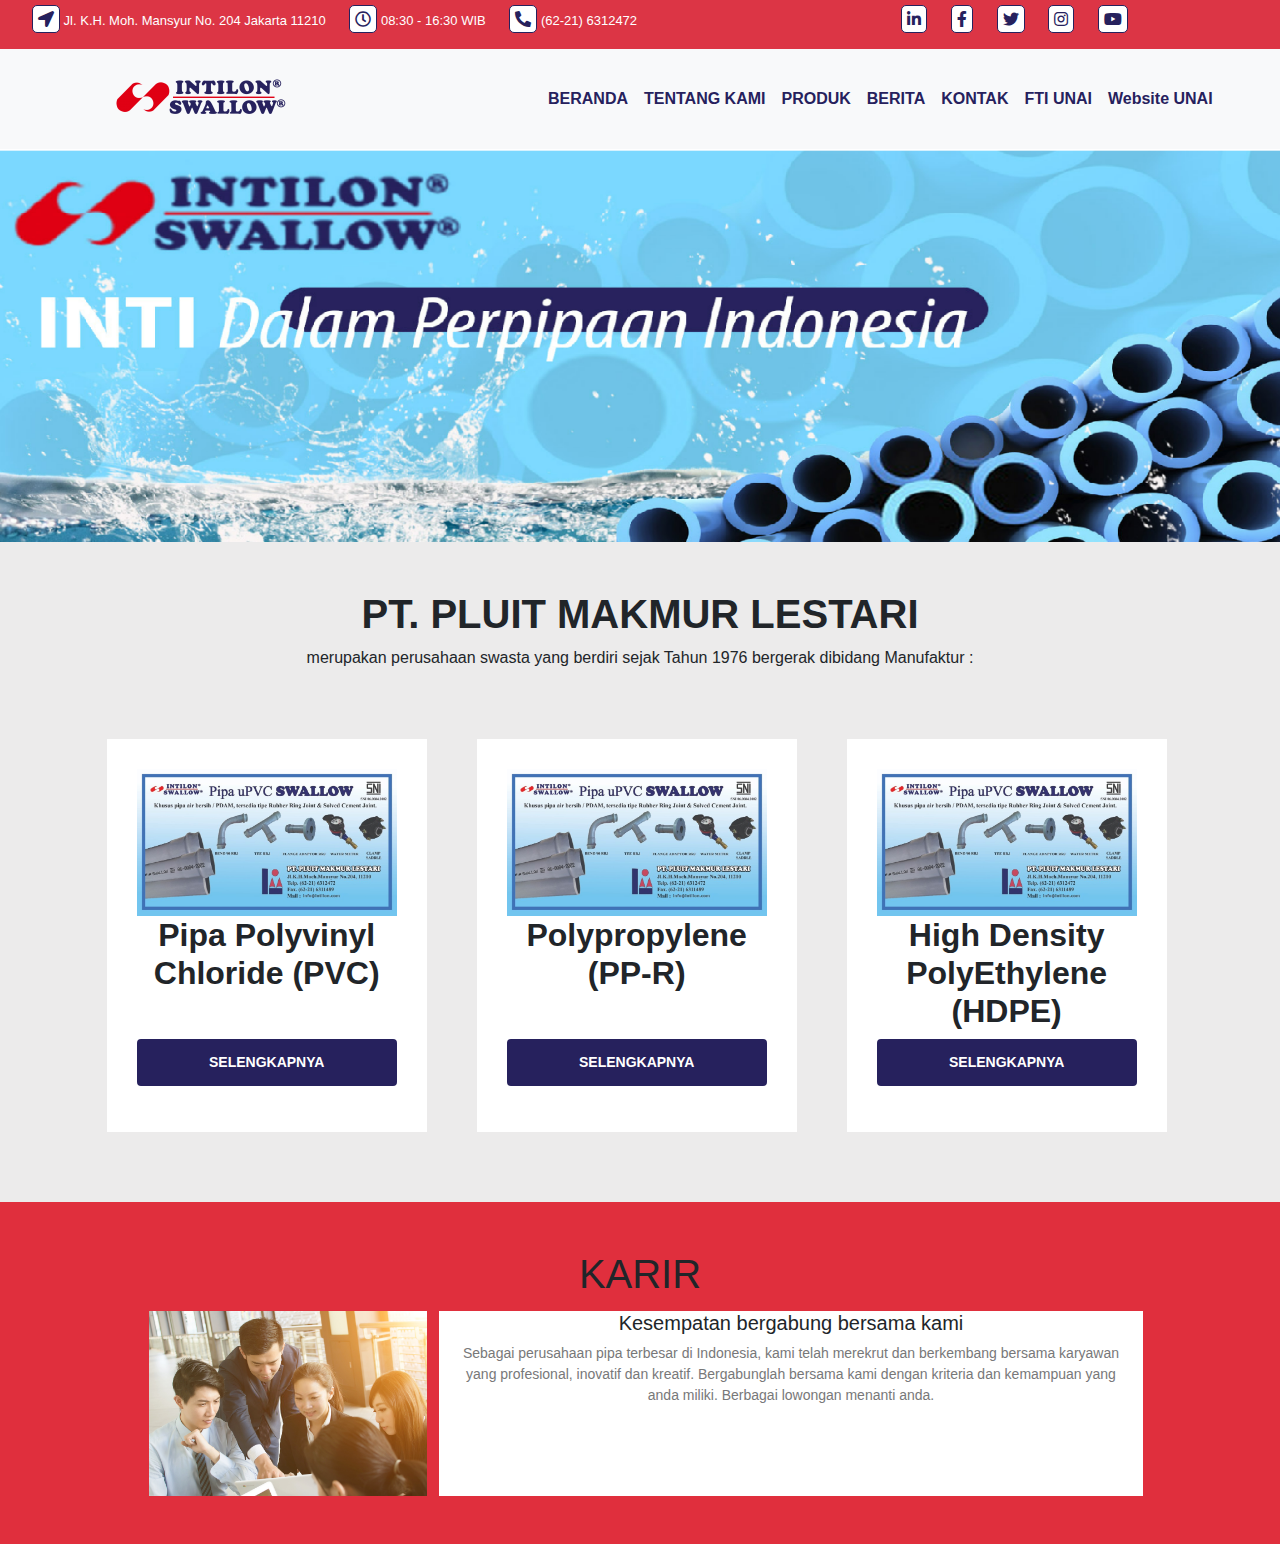
==== index.html @ b28e00b6 "update tampilan" ====
<!DOCTYPE html>
<html lang="en">
<head>
    <meta charset="UTF-8">
    <meta http-equiv="X-UA-Compatible" content="IE=edge">
    <meta name="viewport" content="width=device-width, initial-scale=1.0">
    <link rel="icon" href="foto/logo.png" type="image" sizes="13x13">
    <title>INTILON SWALLOW | Manufaktur Pipa Polyvinyl Chloride (PVC), High Density PolyEthylene (HDPE), Polypropylene (PP-R)</title>
    <link href="https://cdn.jsdelivr.net/npm/bootstrap@5.1.2/dist/css/bootstrap.min.css" rel="stylesheet">
    <script src="https://cdn.jsdelivr.net/npm/bootstrap@5.1.2/dist/js/bootstrap.bundle.min.js"></script>
    <link rel="stylesheet" type="text/css" href="https://cdnjs.cloudflare.com/ajax/libs/font-awesome/5.13.0/css/all.min.css"></link>
    <link rel="stylesheet" href="style.css">

</head>
<body>
    <!-- sosmed -->
        <div class="row bg-danger">
            <div class="col-sm-7 ">
                <ul>
                    <li><i class="fas fa-location-arrow"></i> Jl. K.H. Moh. Mansyur No. 204 Jakarta 11210</li>
                    <li><i class="far fa-clock"></i> 08:30 - 16:30 WIB</li>
                    <li><i class="fas fa-phone-alt"></i></i>   (62-21) 6312472</li>
                </ul>
            </div>
            <div class="col-sm-1"></div>
            <div class="sosmed col-sm-4">
                <ul>
                    <li><a href="#"><i class="fab fa-linkedin-in"></i></i></a></li>
                    <li><a href="#"><i class="fab fa-facebook-f"></i></i></a></li>
                    <li><a href="#"><i class="fab fa-twitter"></i></i></a></li>
                    <li><a href="#"><i class="fab fa-instagram"></i></i></a></li>
                    <li><a href="#"><i class="fab fa-youtube"></i></i></a></li>
                </ul>
            </div>          
        </div>


    <!-- navbar -->
    <nav class="navbar navbar-expand-lg navbar-light bg-light">
        <div class="container-fluid"><img src="foto/LOGO-int.png">
          <button class="navbar-toggler" type="button" data-bs-toggle="collapse" data-bs-target="#navbarText" aria-label="Toggle navigation">
            <span class="navbar-toggler-icon"></span>
          </button>
          <div class="collapse navbar-collapse" id="navbarText">
            <ul class="menu navbar-nav me-auto">
                <li class="nav-item">
                    <a class="nav-link" href="index.html">BERANDA</a>
                </li>
                <li class="nav-item">
                    <a class="nav-link" href="#">TENTANG KAMI</a>
                </li>
                <li class="nav-item">
                    <a class="nav-link" href="#">PRODUK</a>
                </li>
                <li class="nav-item">
                    <a class="nav-link" href="#">BERITA</a>
                </li>
                <li class="nav-item">
                    <a class="nav-link" href="#">KONTAK</a>
                </li>
                <li class="nav-item">
                    <a class="nav-link" href="https://fti.unai.edu">FTI UNAI</a>
                </li>
                <li class="nav-item">
                    <a class="nav-link" href="https://unai.edu">Website UNAI</a>
                </li>
            </ul>
          </div>
        </div>
    </nav>

    <!-- header -->
    <div class="header container-fluid"><img src="foto/bg.png" width="100%"></div>

    <div class="judul container-fluid text-center p-5">
        <h1><strong>PT. PLUIT MAKMUR LESTARI</strong></h1>
        <p>merupakan perusahaan swasta yang berdiri sejak Tahun 1976 bergerak dibidang Manufaktur :</p>
    </div>

    <!-- PRODUK -->
    <div class="product container-fluid text-center">
        <div class="row">
            <div class="col-sm-1"></div>
            <div class="produk col-sm-3">
                <img src="foto/Picture1.jpg" width="100%"><br>
                <h2>Pipa Polyvinyl Chloride (PVC)<br><br></h2>
                <p>SELENGKAPNYA</p>
            </div>
            <div class="produk col-sm-3">
                <img src="foto/Picture1.jpg" width="100%">
                <h2>Polypropylene (PP-R)<br><br></h2>
                <p>SELENGKAPNYA</p>
            </div>
            <div class="produk col-sm-3">
                <img src="foto/Picture1.jpg" width="100%">
                <h2>High Density PolyEthylene (HDPE)</h2>
                <p>SELENGKAPNYA</p>
            </div>
            <div class="col-sm-1"></div>
        </div>
    </div>

    <!-- KARIR -->
    <div class="karir container-fluid text-center p-5">
        <span><h1>KARIR</h1></span>
        <div class="row">
            <div class="karir col-sm-1"></div>
            <div class="karir col-sm-3">
                <img src="foto/karyawan.png" width="100%">
            </div>
            <div class="karir-text col-sm-7">
                <h5>Kesempatan bergabung bersama kami</h5>
                <p>Sebagai perusahaan pipa terbesar di Indonesia, kami telah merekrut dan berkembang bersama karyawan yang profesional, inovatif dan kreatif. Bergabunglah bersama kami dengan kriteria dan kemampuan yang anda miliki. Berbagai lowongan menanti anda.</p>
            </div>
            <div class="karir col-sm-1"></div>
        </div>

    </div>
    
    
    
    
    
</body>
</html>
---- style.css ----
*{
    text-decoration: none;
    margin: 0px;
    padding: 0px;
}
*body{
    background-color: #ecebeb;
}
.sosmed a{
    color: #fff;
}
.row{
    padding-top: 5px;
    font-size: 13px;
}
.row ul li{
    display: inline-block;
    color: #fff;
    margin-right: 20px;
}
i{
    font-size: 16px;
    color: #26215d;
    background-color: #fff;
    border-color: #26215d;
    border-style: solid;
    border-width: 1px;
    padding: 5px;
    border-radius: 5px;
}
.sosmed i:hover{
    background-color: #000;
    color: #fff;
}
body{
    margin: 0px;
    padding: 0px;
    border: 50px;
    font-family: 'Roboto', sans-serif;
}
.navbar{
    padding: 0;
    padding-left: 100px;
}
.menu{
    margin-right: 20px;
    padding-left: 250px;
    color: #26215d;
    font-weight: bold;
    padding-bottom: 0;
}
.menu a{
    color: #26215d;
}
.menu a:hover{
    color: #e02f3d;
}
.header{
    padding: 0;
}
.judul{
    background-color: #ecebeb;
}
.produk{
    background-color: #fff;
    margin-right: 50px;
    margin-bottom: 70px; 
    padding: 30px; 
}
.row{
    background-color: #ecebeb;
}
.produk h2{
    font-weight: bold;
}
.produk p{
    background-color: #26215d;
    color: #fff;
    padding: 10px;
    font-size: 14px;
    border: solid;
    border-color: #26215d;
    border-radius: 4px;
    font-weight: bold;
}
.product{
    background-color: #ecebeb;
}
.karir{
    background-color: #e02f3d;
    padding-top: 0;
}
.karir-text{
    background-color: #fff;
}
.karir-text p{
    font-size: 14px;
    color: #787879;
}
.karir .row{
    background-color: #e02f3d;
}

/* .wrapper{
    width: 100%;
    margin: auto;
    position: relative;
}

.logo a{
    font-size: 50px;
    font-weight: bold;
    float: left;
    font-family: sans-serif;
    color: rgb(12, 4, 51);
}
.menu{
    float: right;
    color: #150f5e;
}
nav{
    width: 100%;
    margin: auto;
    display: flex;
    line-height: 80px;
    top: 0;
    background-color: #fff;
}
nav ul{
    list-style-type: none;
    margin: 0;
    padding: 0;
    overflow: hidden;
}
nav ul li {
    float: left;
}
nav ul li a{
    display: block;
    color: #150f5e;
    font-weight: bold;
    text-align: center;
    padding: 0px 16px 0px 16px;
    text-decoration: none;
}
nav ul li a:hover{
    display: block;
    color: red;

}
section{
    margin: auto;
    display: flex;
    margin-bottom: 50px;
}
.judul{
    margin-top: 80px;
    margin-bottom: 50px;
    text-align: center;
}
.judul .deskripsi{
    font-size: 30px;
    font-weight: bold;
    font-family: sans-serif;
    color: black;
}
h1{
    font-family: 'Roboto', sans-serif;
    font-weight: bold;
    margin-bottom: 50px;
    font-size: 40px;
    width: 100%;
    color: black;
}
p.one{
    font-family: 'Roboto', sans-serif;
    font-style: small-caps;
    font-size: 20px;
}
.kolom{
    float: left;
    padding-left: 50%;
    width: 25%;
    height: 350px;
    margin: 10px;
    padding: 15px;
    background-color: #fff;
    margin-left: 50px;
}
.row:after{
    content: " ";
    display: table;
    clear: both;
}
.two{
    padding: 10px;
    text-align: center;
    padding-bottom: 10px;
    background-color: #091353;
    color: #fff;
    font-weight: bold;
    border-radius: 5px;
    box-shadow: inset 0px 0px 5px #000;
}
.two:hover{
    background-color: black;
}
.kolom h2{
    color: #212121;
    font-family: 'Roboto', sans-serif;
    font-size: 27px;
    line-height: 34px;
    font-style: normal;
    font-weight: 700;
    letter-spacing: 0px;
    text-transform: none;
    text-align: center;
}
section .karir{
    margin: auto;
    display: flex;
    margin-bottom: 50px;
    background-color: #e02f3d;
}
.karir{
    margin-bottom: 50px;
    padding-left: 100px;
    background-color: #e02f3d;
}
.karir h1{
    text-align: center;
    padding-top: 40px;
    margin-top: 40px;
    margin-bottom: 40px;
    float: left;
    color: #fff;
}
.karir p.text{
    margin-top: 20px;
    font-size: 20px;
    background-color: #fff;
    color: #787879;
    margin-right: 50px;
    
}
.karir p.lanjut{
    margin-top: 25px;
    margin-inline: 43%;
    border: solid #091353 ;
    color: #fff;
    padding: 10px;
    border-radius: 5px;
    font-size: large;
    font-weight: bold;
    background-color: #091353;
}
.karir p.lanjut:hover{
    background-color: #000;
}
.berita{
    background-color: #fff;
}
.berita h1{
    text-align: center;
    padding-top: 50px;
}
.berita a{
    padding-left: 10%;
    padding-bottom: 80px;
}
.hubungi{
    float: center;
}
.hubungi h1{
    text-align: center;
    padding-top: 50px;
}
.hubungi p{
    color: black;
    text-align: center;
}
.hubungi a{
    margin-inline: 44%;
    border: solid #091353 ;
    padding: 10px;
    border-radius: 5px;
    font-size: large;
    font-weight: bold;
    background-color: #091353;
}
.hubungi a:hover{
    background-color: #000;
}
#contact{
    background-color: #000;
    padding: 50px 0px 50px 0px;
}
.footer{
    width: 100%;
    position: relative;
    display: flex;
    flex-wrap: wrap;
    margin: auto;
}
.footer-section{
    width: 20%;
    margin: 0 auto;
}
h4{
    font-weight: 800;
    font-size: 30px;
    margin-bottom: 30px;
    color: #787879;
    width: 100%;
    line-height: 50px;
} */
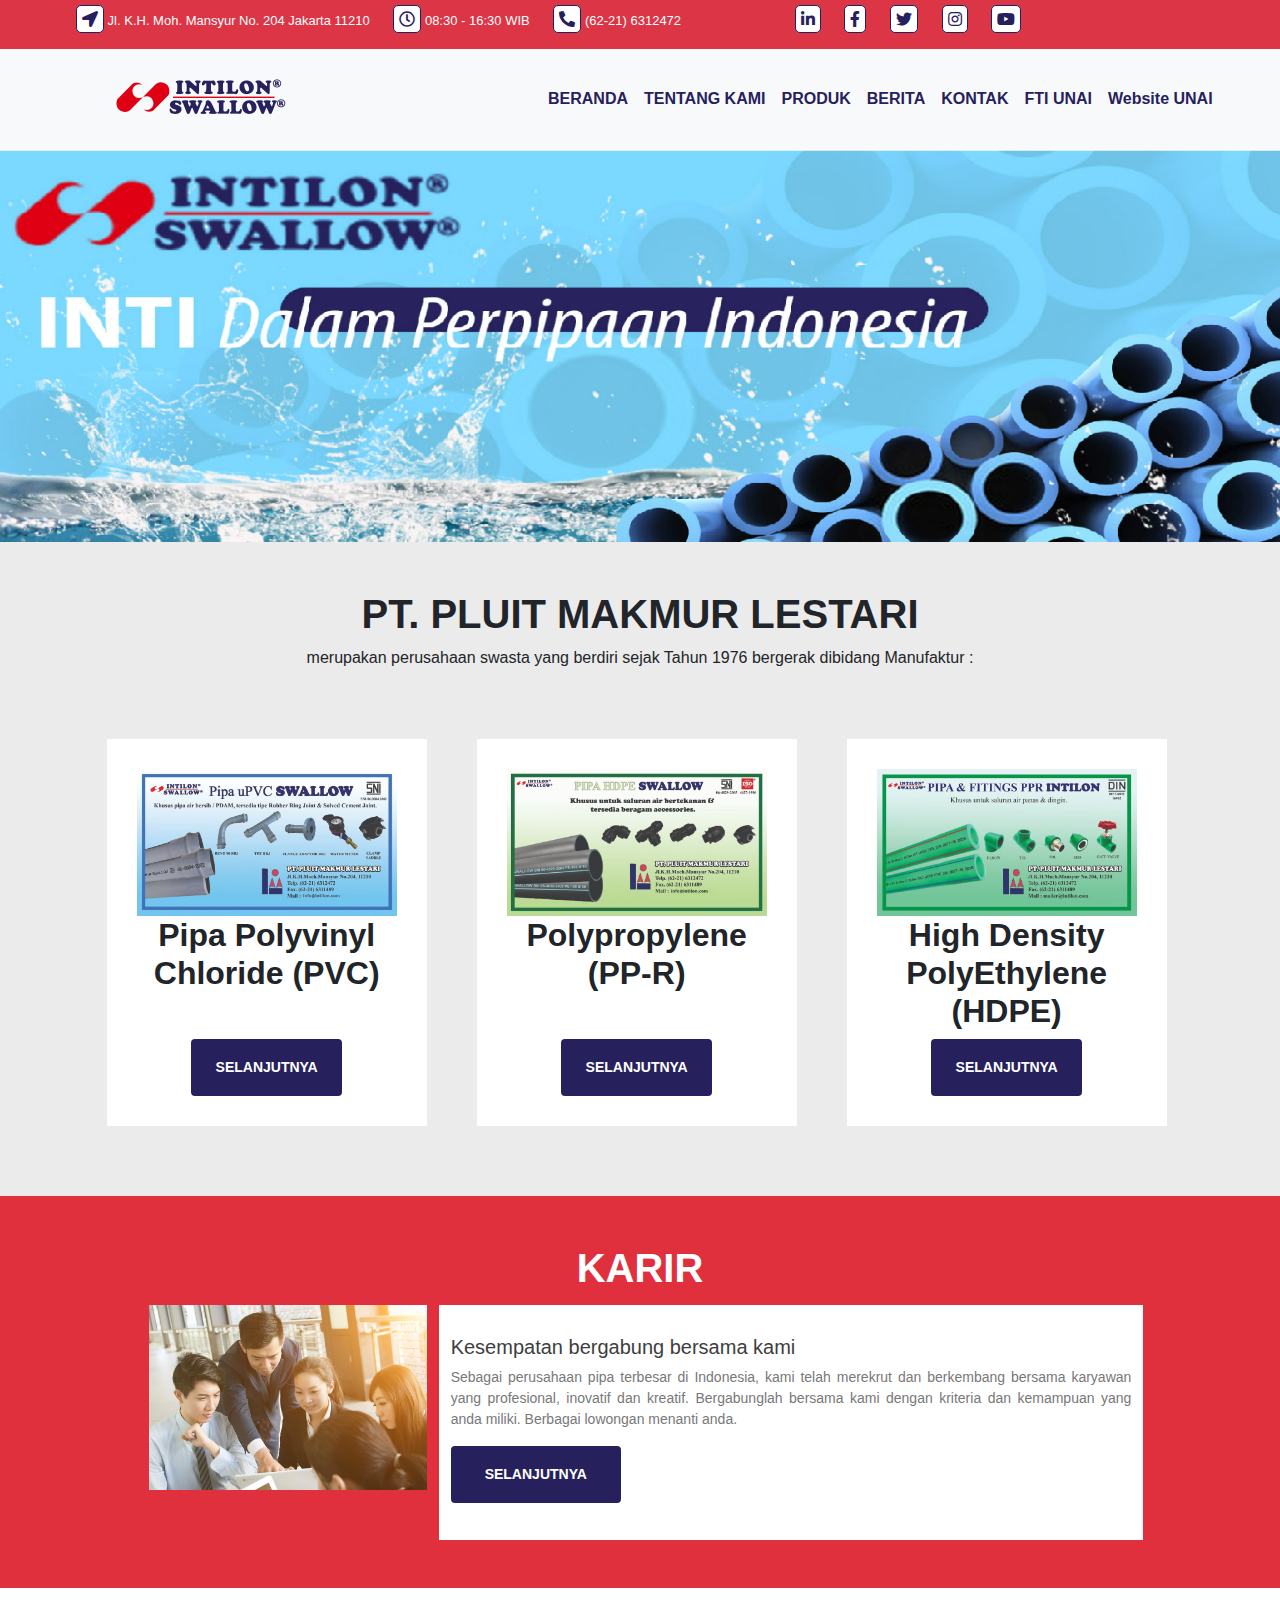
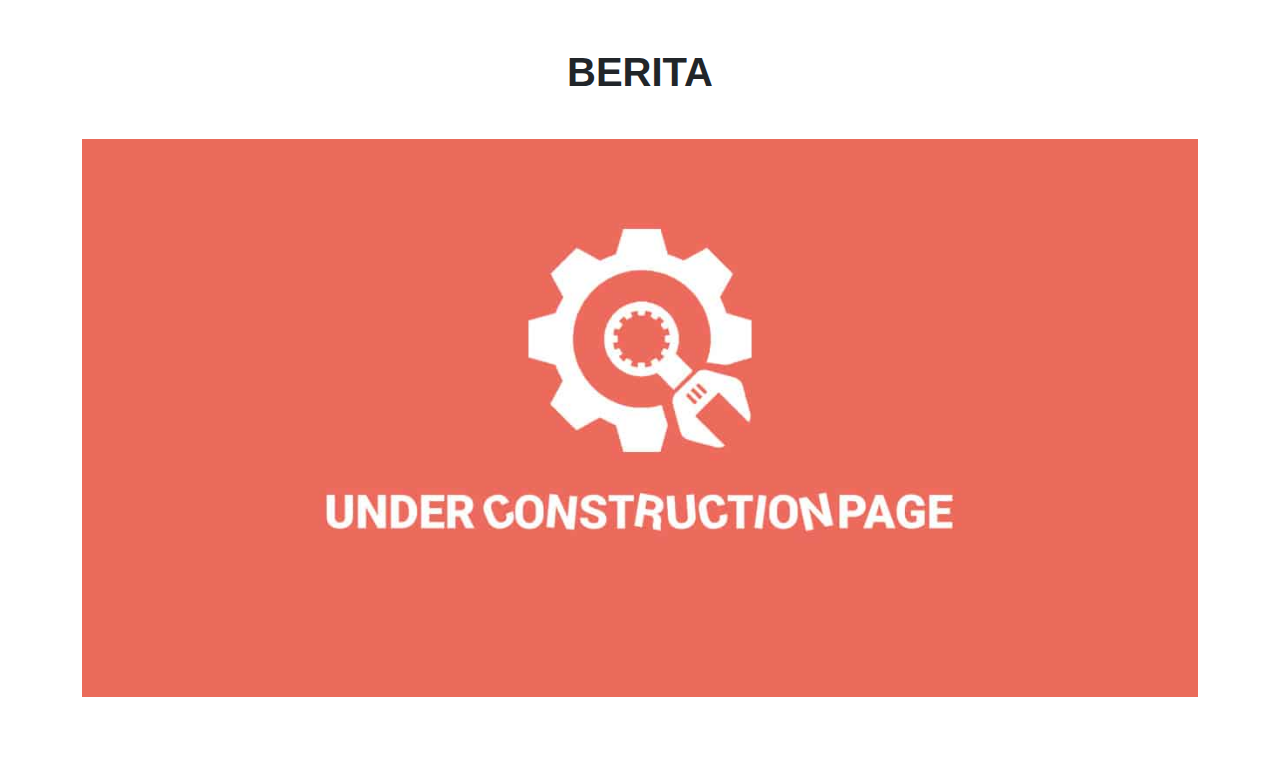
==== commit 97b58549: "menabah bagian karir dan berita" ====
--- a/index.html
+++ b/index.html
@@ -14,7 +14,8 @@
 </head>
 <body>
     <!-- sosmed -->
-        <div class="row bg-danger">
+    <div class="medsos container-fluid bg-danger">
+        <div class="row container-fluid bg-danger">
             <div class="col-sm-7 ">
                 <ul>
                     <li><i class="fas fa-location-arrow"></i> Jl. K.H. Moh. Mansyur No. 204 Jakarta 11210</li>
@@ -22,7 +23,7 @@
                     <li><i class="fas fa-phone-alt"></i></i>   (62-21) 6312472</li>
                 </ul>
             </div>
-            <div class="col-sm-1"></div>
+            <!-- <div class="col-sm-1"></div> -->
             <div class="sosmed col-sm-4">
                 <ul>
                     <li><a href="#"><i class="fab fa-linkedin-in"></i></i></a></li>
@@ -33,6 +34,7 @@
                 </ul>
             </div>          
         </div>
+    </div>
 
 
     <!-- navbar -->
@@ -84,17 +86,17 @@
             <div class="produk col-sm-3">
                 <img src="foto/Picture1.jpg" width="100%"><br>
                 <h2>Pipa Polyvinyl Chloride (PVC)<br><br></h2>
-                <p>SELENGKAPNYA</p>
+                <div class="lanjut col-sm-7 text-center"><a href="#">SELANJUTNYA</a></div>
             </div>
             <div class="produk col-sm-3">
-                <img src="foto/Picture1.jpg" width="100%">
+                <img src="foto/Picture2.jpg" width="100%">
                 <h2>Polypropylene (PP-R)<br><br></h2>
-                <p>SELENGKAPNYA</p>
+                <div class="lanjut col-sm-7 text-center"><a href="#">SELANJUTNYA</a></div>
             </div>
             <div class="produk col-sm-3">
-                <img src="foto/Picture1.jpg" width="100%">
+                <img src="foto/Picture3.jpg" width="100%">
                 <h2>High Density PolyEthylene (HDPE)</h2>
-                <p>SELENGKAPNYA</p>
+                <div class="lanjut col-sm-7 text-center"><a href="#">SELANJUTNYA</a></div>
             </div>
             <div class="col-sm-1"></div>
         </div>
@@ -111,10 +113,18 @@
             <div class="karir-text col-sm-7">
                 <h5>Kesempatan bergabung bersama kami</h5>
                 <p>Sebagai perusahaan pipa terbesar di Indonesia, kami telah merekrut dan berkembang bersama karyawan yang profesional, inovatif dan kreatif. Bergabunglah bersama kami dengan kriteria dan kemampuan yang anda miliki. Berbagai lowongan menanti anda.</p>
+                <div class="lanjut col-sm-3 text-center"><a href="#">SELANJUTNYA</a></div>
             </div>
             <div class="karir col-sm-1"></div>
         </div>
+    </div>
 
+    <!-- BERITA -->
+    <div class="berita container text-center">
+        <h1>BERITA</h1>
+        <div class="row">
+            <div class="col-sm-12"><img src="foto/berita.jpg"width="100%"></div>
+        </div>
     </div>
     
     
--- a/style.css
+++ b/style.css
@@ -2,6 +2,7 @@
     text-decoration: none;
     margin: 0px;
     padding: 0px;
+    font-family: 'Roboto', sans-serif;
 }
 *body{
     background-color: #ecebeb;
@@ -10,13 +11,14 @@
     color: #fff;
 }
 .row{
+    background-color: #e02f3d;
     padding-top: 5px;
     font-size: 13px;
 }
 .row ul li{
     display: inline-block;
     color: #fff;
-    margin-right: 20px;
+    margin-left: 20px;
 }
 i{
     font-size: 16px;
@@ -73,32 +75,71 @@
 .produk h2{
     font-weight: bold;
 }
-.produk p{
+.produk .lanjut{
+    display: inline-block;
+}
+.product{
+    background-color: #ecebeb;
+}
+.karir{
+    background-color: #e02f3d;
+    padding-top: 0;
+    padding-bottom: 50px;
+}
+.karir h1{
+    font-weight: bold;
+    color: #fff;
+}
+.karir-text{
+    background-color: #fff;
+    text-align: justify;
+    padding-top: 30px;
+    padding-bottom: 30px;
+}
+.karir-text h5{
+    color: #3e3e3e;
+}
+.karir-text p{
+    font-size: 14px;
+    color: #787879;
+    text-align: justify;
+}
+.karir .row{
+    background-color: #e02f3d;
+}
+.lanjut{
     background-color: #26215d;
     color: #fff;
-    padding: 10px;
+    padding: 15px;
     font-size: 14px;
     border: solid;
     border-color: #26215d;
     border-radius: 4px;
     font-weight: bold;
-}
-.product{
-    background-color: #ecebeb;
-}
-.karir{
-    background-color: #e02f3d;
-    padding-top: 0;
-}
-.karir-text{
-    background-color: #fff;
-}
-.karir-text p{
     font-size: 14px;
-    color: #787879;
-}
-.karir .row{
-    background-color: #e02f3d;
+}
+.lanjut:hover{
+    background-color: #000;
+    color: #fff;
+    display: inline-block;
+}
+.lanjut a:link, .lanjut a:visited{
+    color: #fff;
+    text-decoration: none;
+    display: inline-block;
+    background-color: transparent;
+}
+.berita{
+    padding-top: 60px;
+    padding-bottom: 60px;
+    background-color: #fff;
+}
+.berita .row{
+    background-color: #fff;
+}
+.berita h1{
+    font-weight: bold;
+    padding-bottom: 30px;
 }
 
 /* .wrapper{
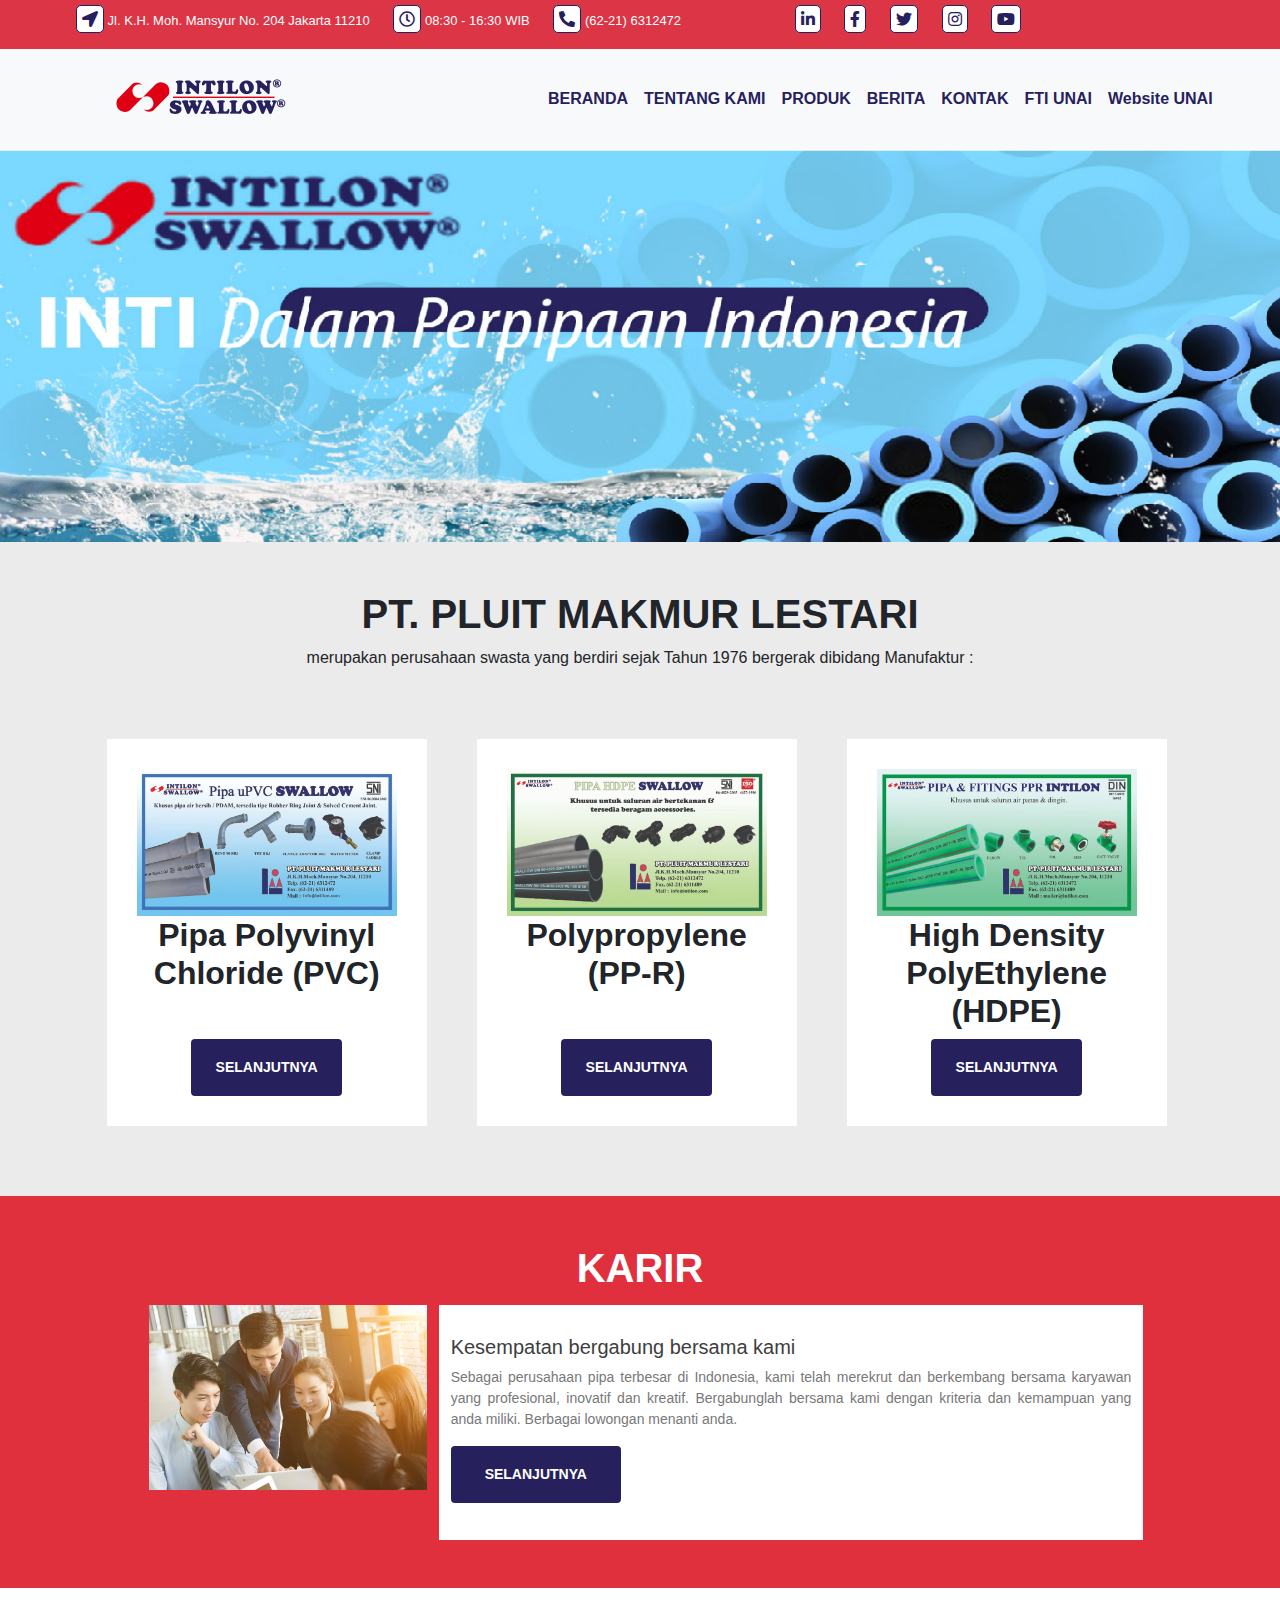
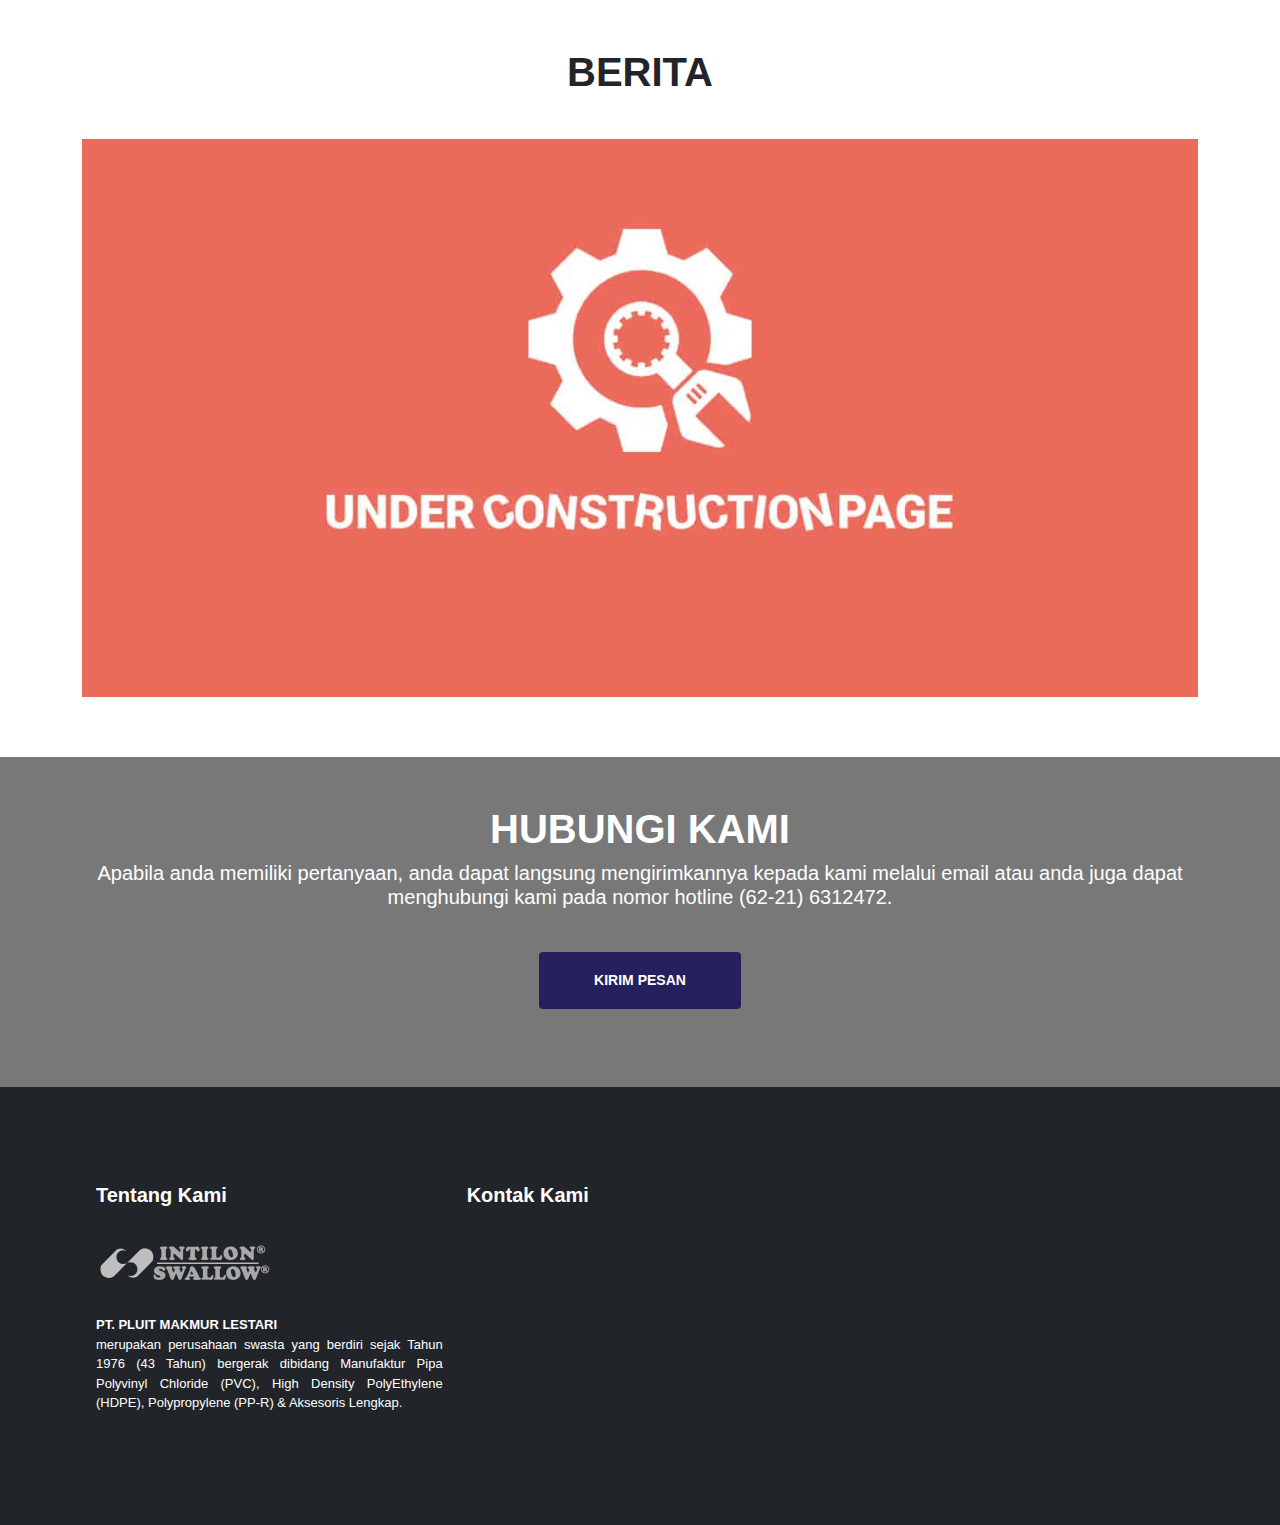
==== commit ed85dfec: "update footer" ====
--- a/index.html
+++ b/index.html
@@ -10,6 +10,7 @@
     <script src="https://cdn.jsdelivr.net/npm/bootstrap@5.1.2/dist/js/bootstrap.bundle.min.js"></script>
     <link rel="stylesheet" type="text/css" href="https://cdnjs.cloudflare.com/ajax/libs/font-awesome/5.13.0/css/all.min.css"></link>
     <link rel="stylesheet" href="style.css">
+
 
 </head>
 <body>
@@ -127,7 +128,32 @@
         </div>
     </div>
     
-    
+    <!-- HUBUNGI -->
+    <div class="hubungi container-fluid text-center p-5">
+        <h1>HUBUNGI KAMI</h1>
+        <h5>Apabila anda memiliki pertanyaan, anda dapat langsung mengirimkannya kepada kami melalui email atau anda juga dapat menghubungi kami pada nomor hotline (62-21) 6312472.</h5>
+        <div class="row">
+            <div class="col-sm-5"></div>
+            <div class="lanjut col-sm-2 text-center"><a href="#">KIRIM PESAN</a></div>
+        </div>
+    </div>
+
+    <!-- FOOTER -->
+    <div class="footer container-fluid bg-dark p-5">
+        <div class="row bg-dark p-5">
+            <div class="tentang col-sm-4">
+                <h5>Tentang Kami</h5>
+                <img src="foto/LOGO-intbr.png" width="178" height="100">
+                <p><b>PT. PLUIT MAKMUR LESTARI</b><br> merupakan perusahaan swasta yang berdiri sejak Tahun 1976 (43 Tahun) bergerak dibidang Manufaktur Pipa Polyvinyl Chloride (PVC), High Density PolyEthylene (HDPE), Polypropylene (PP-R) &amp; Aksesoris Lengkap.</p>
+            </div>
+            <div class="kontak col-sm-4">
+                <h5>Kontak Kami</h5>
+            </div>
+            <div class="maps col-sm-4">
+                
+            </div>
+        </div>
+    </div>
     
     
     
--- a/style.css
+++ b/style.css
@@ -141,6 +141,30 @@
     font-weight: bold;
     padding-bottom: 30px;
 }
+.hubungi{
+    background-color: #787879;
+    color: #fff;
+}
+.hubungi h1{
+    font-weight: bold;
+}
+.hubungi .row{
+    background-color: #787879;
+}
+.hubungi .row .lanjut{
+    margin-top: 30px;
+    margin-bottom: 30px;
+}
+.footer{
+    text-align: justify;
+    color: #fff;
+}
+.footer h5{
+    font-weight: bold;
+    color: #fff !important;
+}
+
+
 
 /* .wrapper{
     width: 100%;
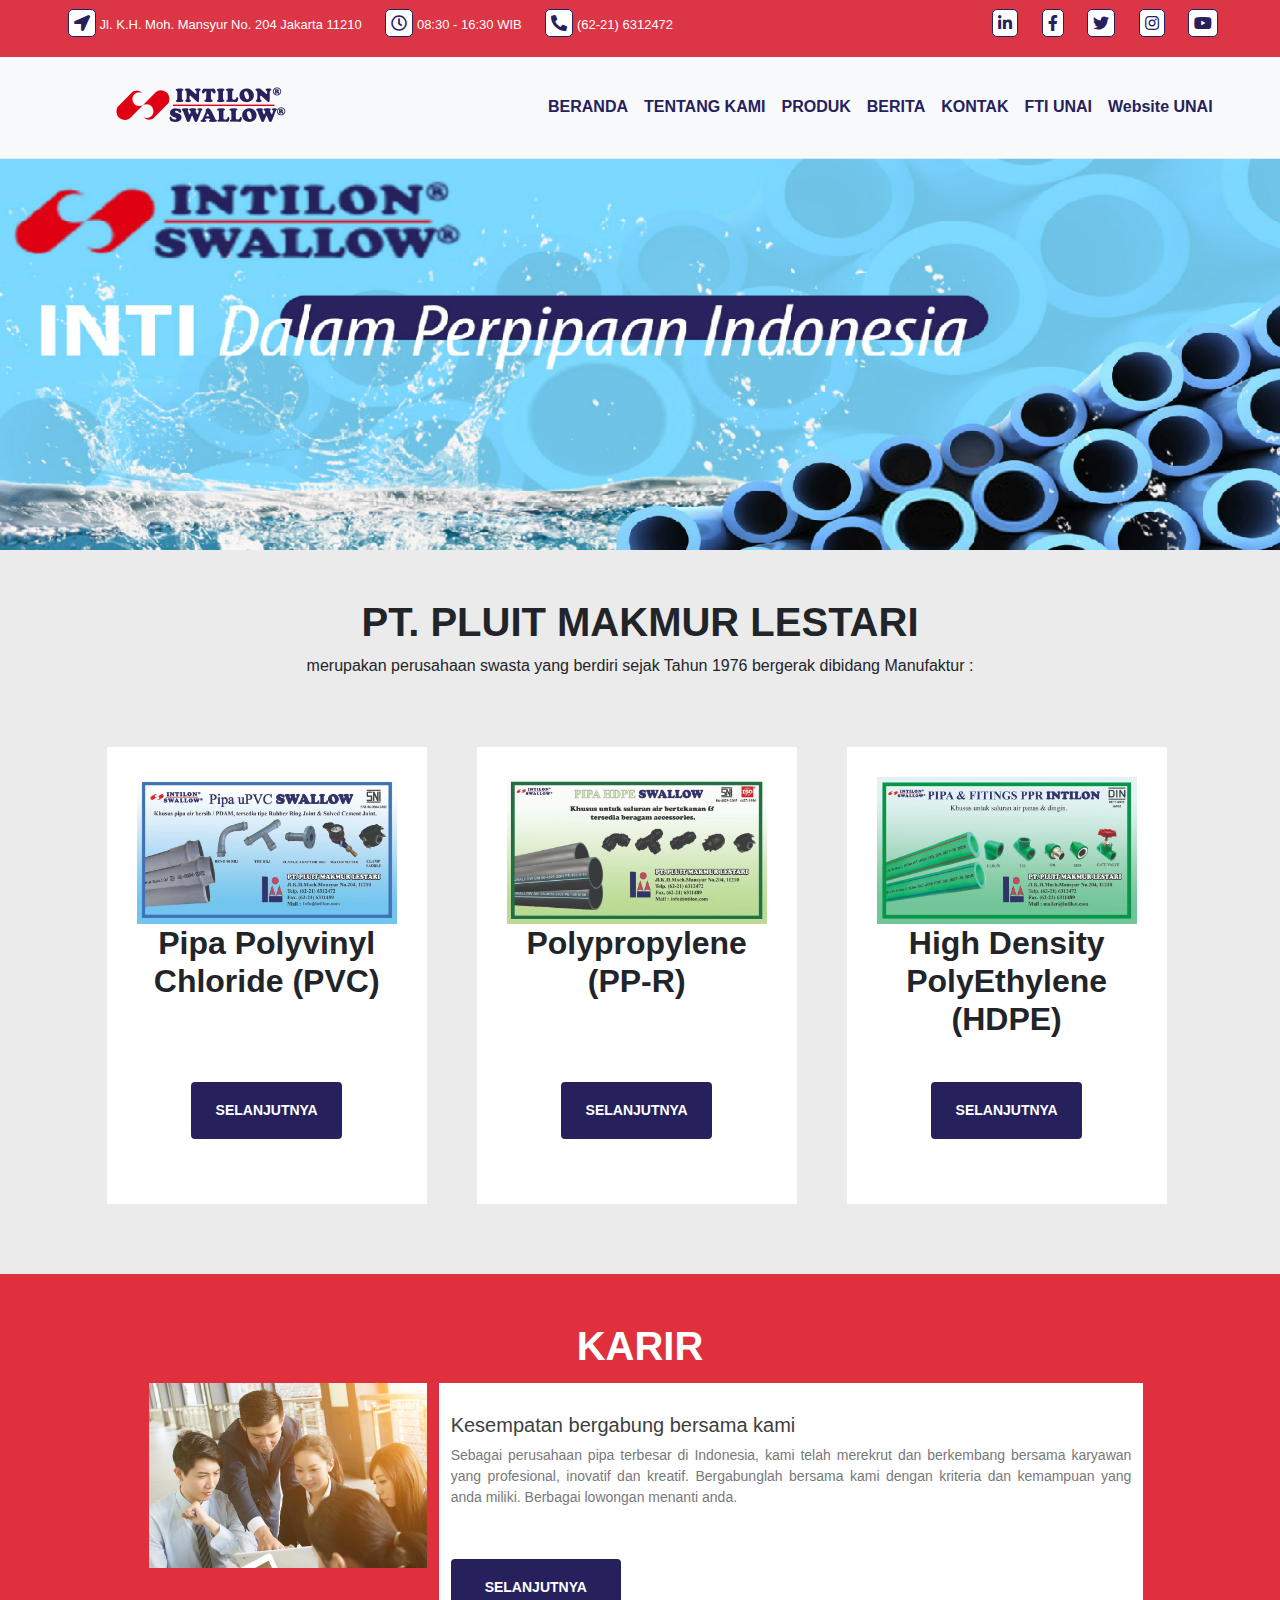
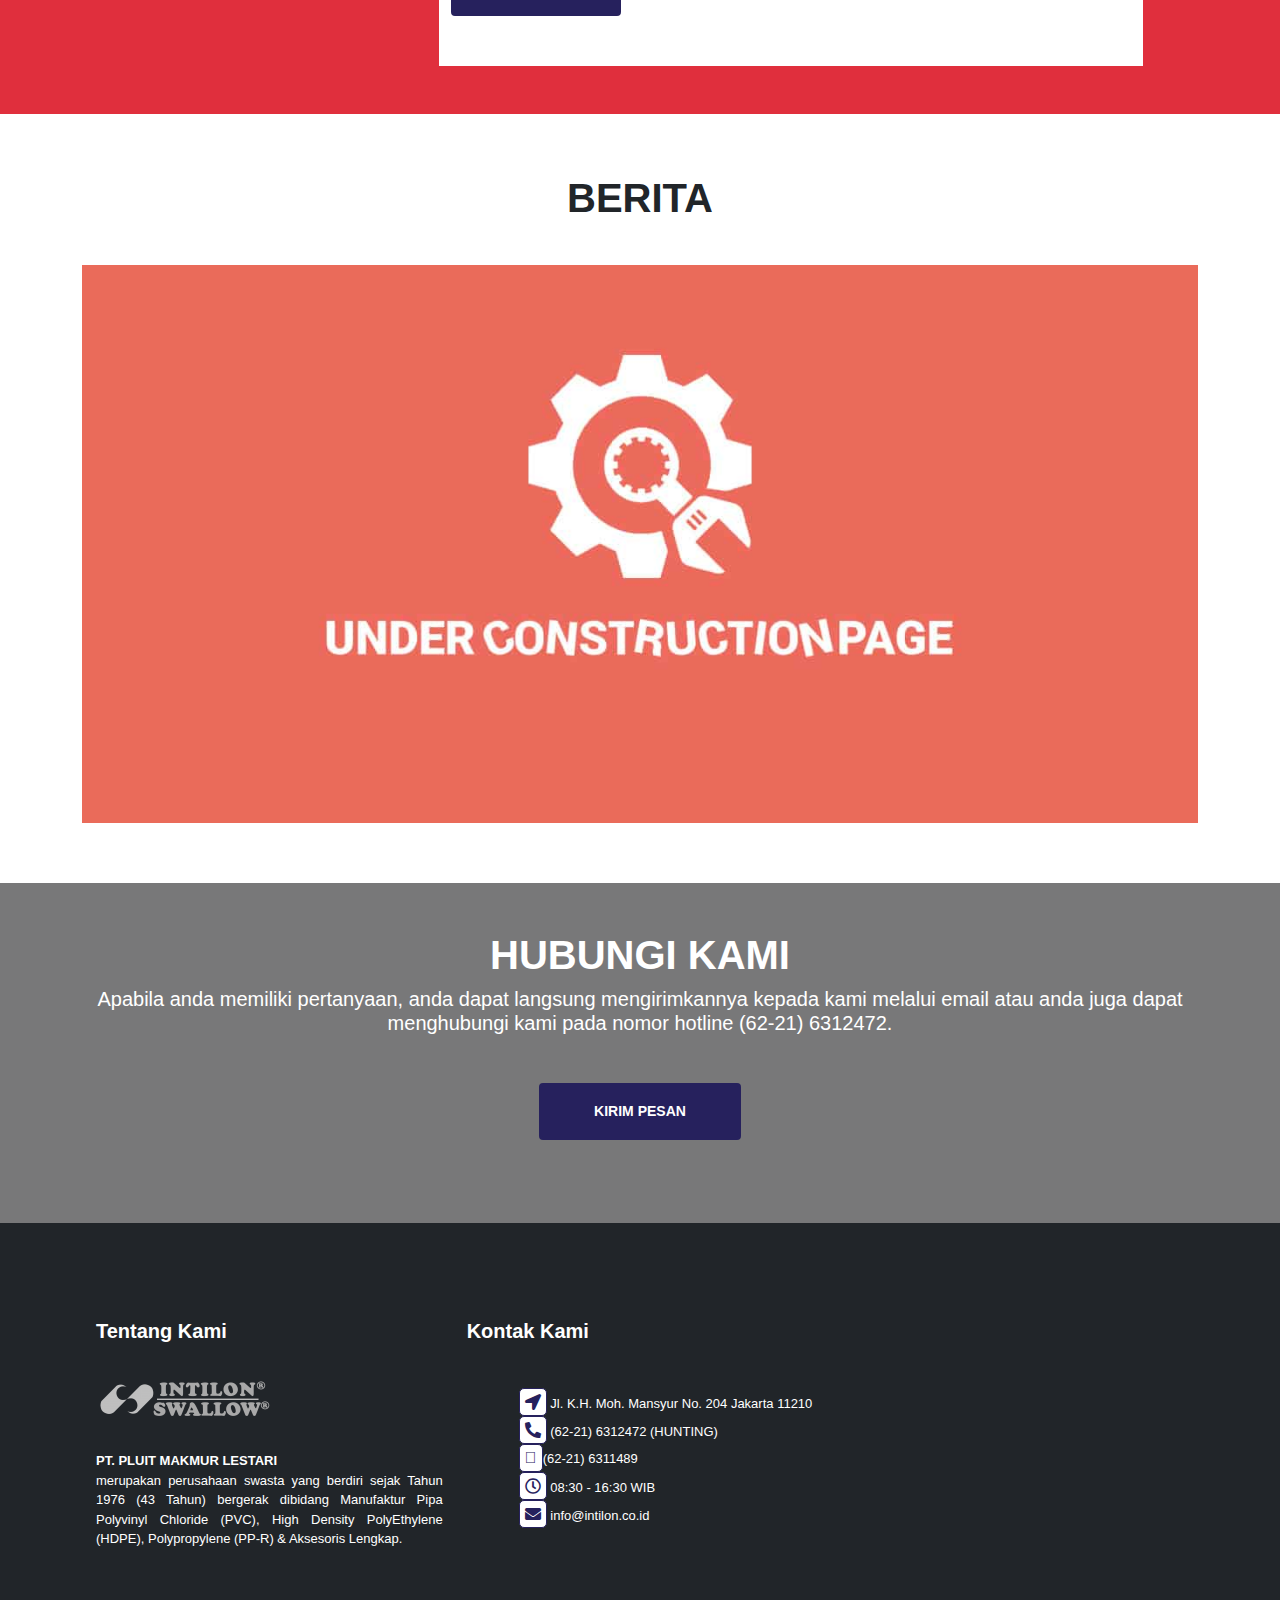
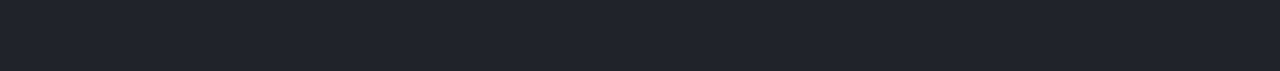
==== commit 3ba6f740: "menambah footer" ====
--- a/index.html
+++ b/index.html
@@ -17,15 +17,15 @@
     <!-- sosmed -->
     <div class="medsos container-fluid bg-danger">
         <div class="row container-fluid bg-danger">
-            <div class="col-sm-7 ">
+            <div class="col-sm-7 p-1 ">
                 <ul>
                     <li><i class="fas fa-location-arrow"></i> Jl. K.H. Moh. Mansyur No. 204 Jakarta 11210</li>
                     <li><i class="far fa-clock"></i> 08:30 - 16:30 WIB</li>
-                    <li><i class="fas fa-phone-alt"></i></i>   (62-21) 6312472</li>
+                    <li><i class="fas fa-phone-alt"></i></i> (62-21) 6312472</li>
                 </ul>
             </div>
-            <!-- <div class="col-sm-1"></div> -->
-            <div class="sosmed col-sm-4">
+            <div class="col-sm-2"></div>
+            <div class="sosmed col-sm-3 p-1">
                 <ul>
                     <li><a href="#"><i class="fab fa-linkedin-in"></i></i></a></li>
                     <li><a href="#"><i class="fab fa-facebook-f"></i></i></a></li>
@@ -148,9 +148,17 @@
             </div>
             <div class="kontak col-sm-4">
                 <h5>Kontak Kami</h5>
+                <div class="info p-2"></div>
+                <ul>
+                    <li><i class="fas fa-location-arrow"></i> Jl. K.H. Moh. Mansyur No. 204 Jakarta 11210</li><br>
+                    <li><i class="fas fa-phone-alt"></i></i> (62-21) 6312472 (HUNTING)</li>
+                    <li><i class="fal fa-fax"></i>(62-21) 6311489</li><br>
+                    <li><i class="far fa-clock"></i> 08:30 - 16:30 WIB</li><br>
+                    <li><i class="fas fa-envelope"></i> info@intilon.co.id</li>
+                </ul>
             </div>
             <div class="maps col-sm-4">
-                
+                <iframe src="https://www.google.com/maps/place/Intilon+Head+Office/@-6.151473,106.80795,15z/data=!4m5!3m4!1s0x0:0x2886e399c7d5413d!8m2!3d-6.1514881!4d106.8078247?hl=id" width="100%" height="250px"  frameborder=”0″ style=”border:0″ allowfullscreen>
             </div>
         </div>
     </div>
--- a/style.css
+++ b/style.css
@@ -6,6 +6,7 @@
 }
 *body{
     background-color: #ecebeb;
+    font-family: 'Roboto', sans-serif;
 }
 .sosmed a{
     color: #fff;
@@ -94,7 +95,7 @@
     background-color: #fff;
     text-align: justify;
     padding-top: 30px;
-    padding-bottom: 30px;
+    padding-bottom: 15px;
 }
 .karir-text h5{
     color: #3e3e3e;
@@ -103,6 +104,7 @@
     font-size: 14px;
     color: #787879;
     text-align: justify;
+    padding-bottom: 0;
 }
 .karir .row{
     background-color: #e02f3d;
@@ -117,6 +119,9 @@
     border-radius: 4px;
     font-weight: bold;
     font-size: 14px;
+    margin-top: 35px;
+    margin-bottom: 35px;
+    display: inline-block;
 }
 .lanjut:hover{
     background-color: #000;
@@ -151,10 +156,6 @@
 .hubungi .row{
     background-color: #787879;
 }
-.hubungi .row .lanjut{
-    margin-top: 30px;
-    margin-bottom: 30px;
-}
 .footer{
     text-align: justify;
     color: #fff;
@@ -163,223 +164,27 @@
     font-weight: bold;
     color: #fff !important;
 }
-
-
-
-/* .wrapper{
-    width: 100%;
-    margin: auto;
-    position: relative;
+.kontak .info{
+    margin-bottom: 21px !important;
 }
-
-.logo a{
-    font-size: 50px;
-    font-weight: bold;
-    float: left;
-    font-family: sans-serif;
-    color: rgb(12, 4, 51);
+.kontak .info i{
+    font-size: 16px;
+    color: #ffffff;
+    background-color: #363636;
+    border-color: #363636;
+    border-style: solid;
+    border-width: 1px;
+    border-radius: 4px;
 }
-.menu{
-    float: right;
-    color: #150f5e;
+.kontak .info ul li{
+    color: #cfcfcf;
+    font-size: 14px;
+    font-weight: 400;
+    margin-bottom: 21px;
 }
-nav{
-    width: 100%;
-    margin: auto;
-    display: flex;
-    line-height: 80px;
-    top: 0;
-    background-color: #fff;
-}
-nav ul{
-    list-style-type: none;
+.maps iframe{
     margin: 0;
     padding: 0;
-    overflow: hidden;
-}
-nav ul li {
-    float: left;
-}
-nav ul li a{
-    display: block;
-    color: #150f5e;
-    font-weight: bold;
-    text-align: center;
-    padding: 0px 16px 0px 16px;
-    text-decoration: none;
-}
-nav ul li a:hover{
-    display: block;
-    color: red;
-
-}
-section{
-    margin: auto;
-    display: flex;
-    margin-bottom: 50px;
-}
-.judul{
-    margin-top: 80px;
-    margin-bottom: 50px;
-    text-align: center;
-}
-.judul .deskripsi{
-    font-size: 30px;
-    font-weight: bold;
-    font-family: sans-serif;
-    color: black;
-}
-h1{
-    font-family: 'Roboto', sans-serif;
-    font-weight: bold;
-    margin-bottom: 50px;
-    font-size: 40px;
-    width: 100%;
-    color: black;
-}
-p.one{
-    font-family: 'Roboto', sans-serif;
-    font-style: small-caps;
-    font-size: 20px;
-}
-.kolom{
-    float: left;
-    padding-left: 50%;
-    width: 25%;
-    height: 350px;
-    margin: 10px;
-    padding: 15px;
-    background-color: #fff;
-    margin-left: 50px;
-}
-.row:after{
-    content: " ";
-    display: table;
-    clear: both;
-}
-.two{
-    padding: 10px;
-    text-align: center;
-    padding-bottom: 10px;
-    background-color: #091353;
-    color: #fff;
-    font-weight: bold;
-    border-radius: 5px;
-    box-shadow: inset 0px 0px 5px #000;
-}
-.two:hover{
-    background-color: black;
-}
-.kolom h2{
-    color: #212121;
-    font-family: 'Roboto', sans-serif;
-    font-size: 27px;
-    line-height: 34px;
-    font-style: normal;
-    font-weight: 700;
-    letter-spacing: 0px;
-    text-transform: none;
-    text-align: center;
-}
-section .karir{
-    margin: auto;
-    display: flex;
-    margin-bottom: 50px;
-    background-color: #e02f3d;
-}
-.karir{
-    margin-bottom: 50px;
-    padding-left: 100px;
-    background-color: #e02f3d;
-}
-.karir h1{
-    text-align: center;
-    padding-top: 40px;
-    margin-top: 40px;
-    margin-bottom: 40px;
-    float: left;
-    color: #fff;
-}
-.karir p.text{
-    margin-top: 20px;
-    font-size: 20px;
-    background-color: #fff;
-    color: #787879;
-    margin-right: 50px;
-    
-}
-.karir p.lanjut{
-    margin-top: 25px;
-    margin-inline: 43%;
-    border: solid #091353 ;
-    color: #fff;
-    padding: 10px;
-    border-radius: 5px;
-    font-size: large;
-    font-weight: bold;
-    background-color: #091353;
-}
-.karir p.lanjut:hover{
-    background-color: #000;
-}
-.berita{
-    background-color: #fff;
-}
-.berita h1{
-    text-align: center;
-    padding-top: 50px;
-}
-.berita a{
-    padding-left: 10%;
-    padding-bottom: 80px;
-}
-.hubungi{
-    float: center;
-}
-.hubungi h1{
-    text-align: center;
-    padding-top: 50px;
-}
-.hubungi p{
-    color: black;
-    text-align: center;
-}
-.hubungi a{
-    margin-inline: 44%;
-    border: solid #091353 ;
-    padding: 10px;
-    border-radius: 5px;
-    font-size: large;
-    font-weight: bold;
-    background-color: #091353;
-}
-.hubungi a:hover{
-    background-color: #000;
-}
-#contact{
-    background-color: #000;
-    padding: 50px 0px 50px 0px;
-}
-.footer{
-    width: 100%;
-    position: relative;
-    display: flex;
-    flex-wrap: wrap;
-    margin: auto;
-}
-.footer-section{
-    width: 20%;
-    margin: 0 auto;
-}
-h4{
-    font-weight: 800;
-    font-size: 30px;
-    margin-bottom: 30px;
-    color: #787879;
-    width: 100%;
-    line-height: 50px;
-} */
-
-
-
-
+    vertical-align: baseline;
+    outline: 0;
+}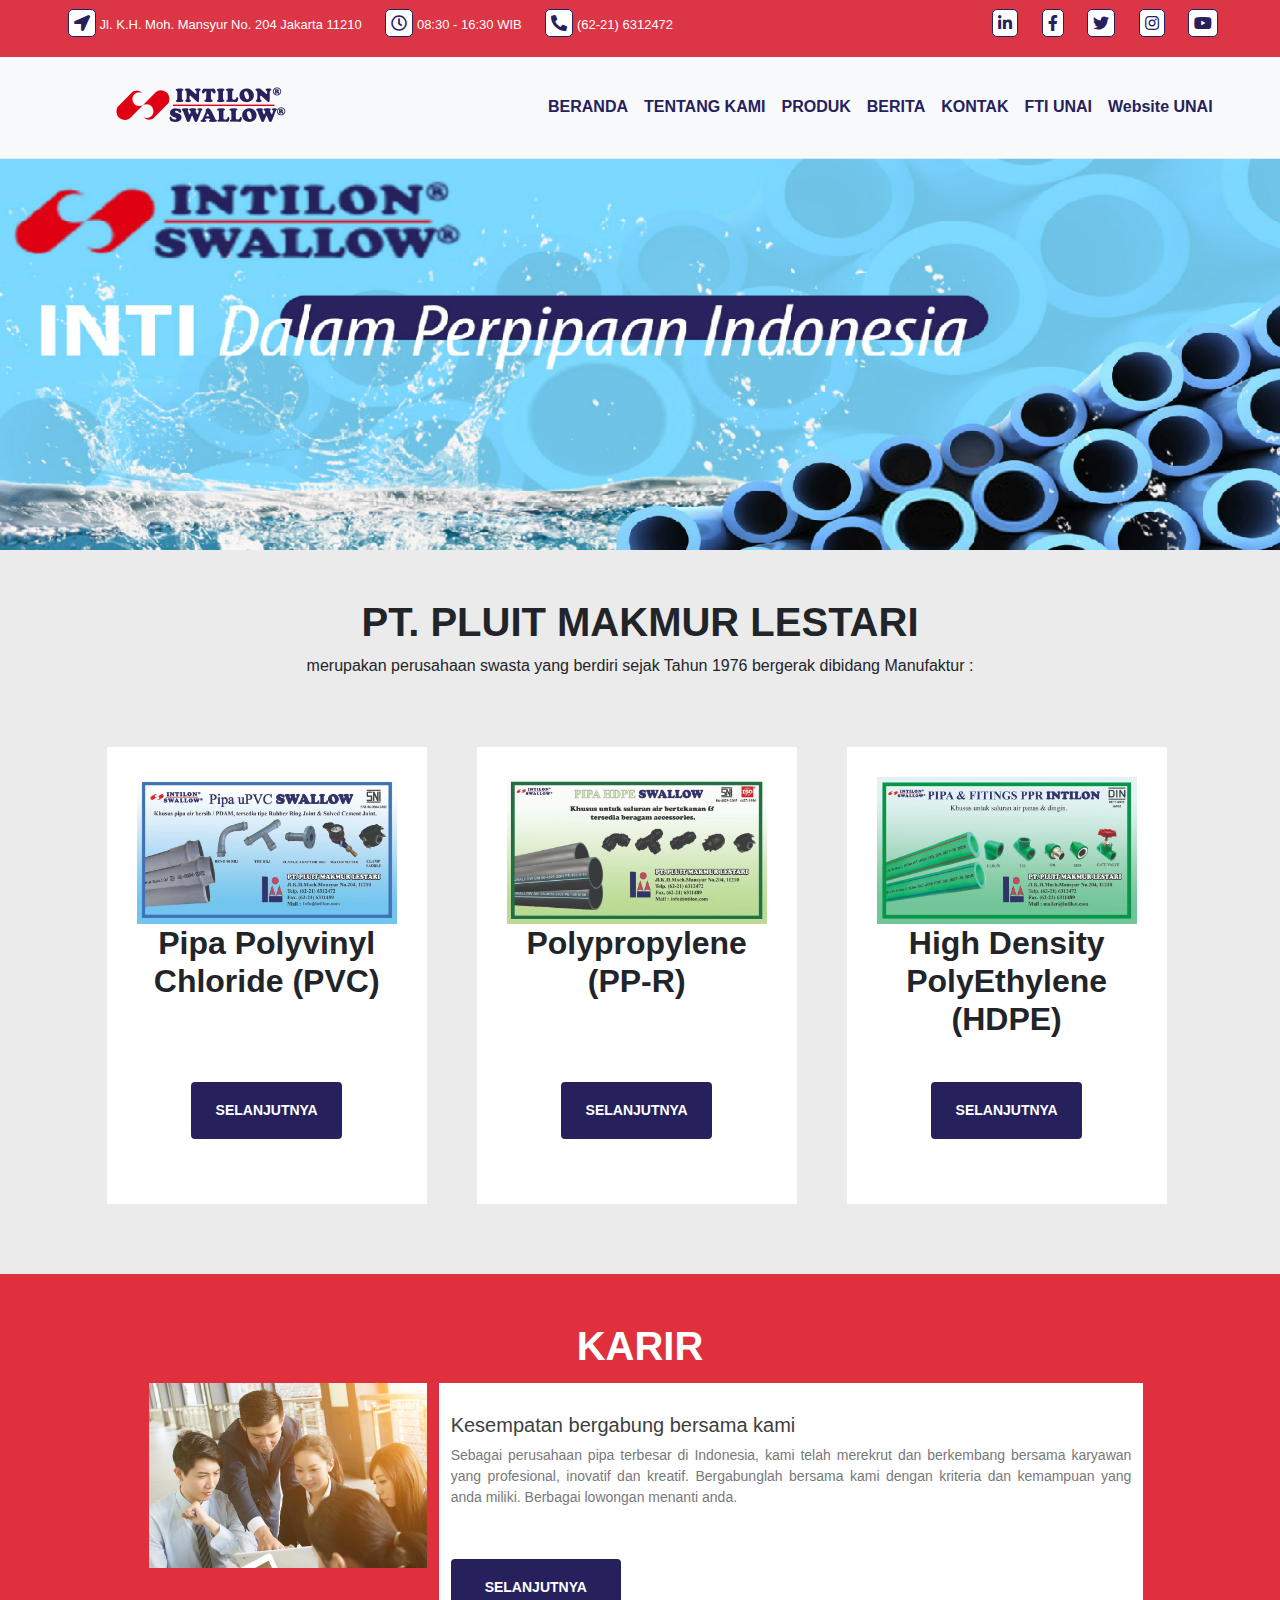
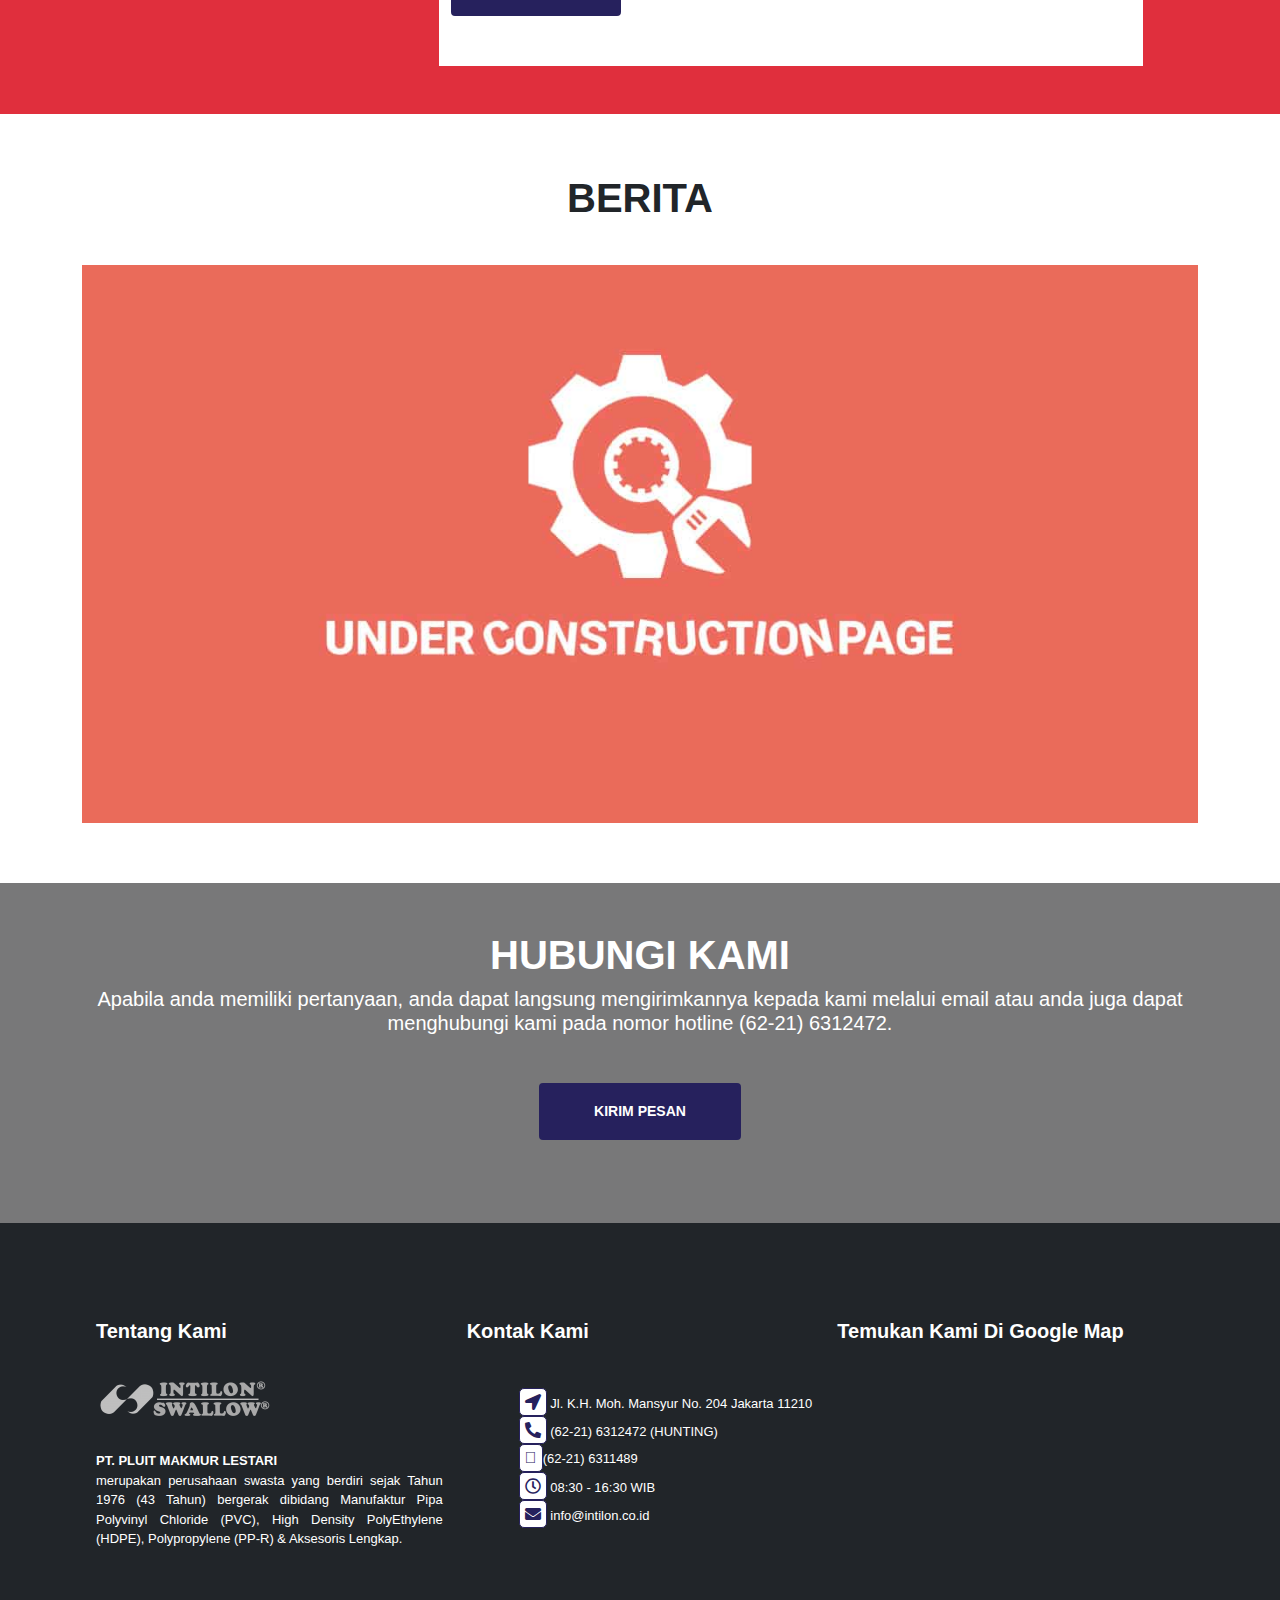
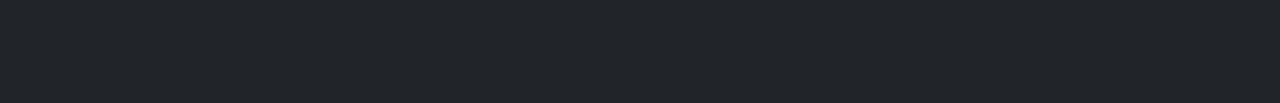
==== commit 31d67e6a: "menambahkan judul maps" ====
--- a/index.html
+++ b/index.html
@@ -158,7 +158,8 @@
                 </ul>
             </div>
             <div class="maps col-sm-4">
-                <iframe src="https://www.google.com/maps/place/Intilon+Head+Office/@-6.151473,106.80795,15z/data=!4m5!3m4!1s0x0:0x2886e399c7d5413d!8m2!3d-6.1514881!4d106.8078247?hl=id" width="100%" height="250px"  frameborder=”0″ style=”border:0″ allowfullscreen>
+                <h5>Temukan Kami Di Google Map</h5>
+                <iframe src="https://g.page/Intilon?share" width="100%" height="250px"  frameborder=”0″ style=”border:0″ allowfullscreen></iframe>
             </div>
         </div>
     </div>
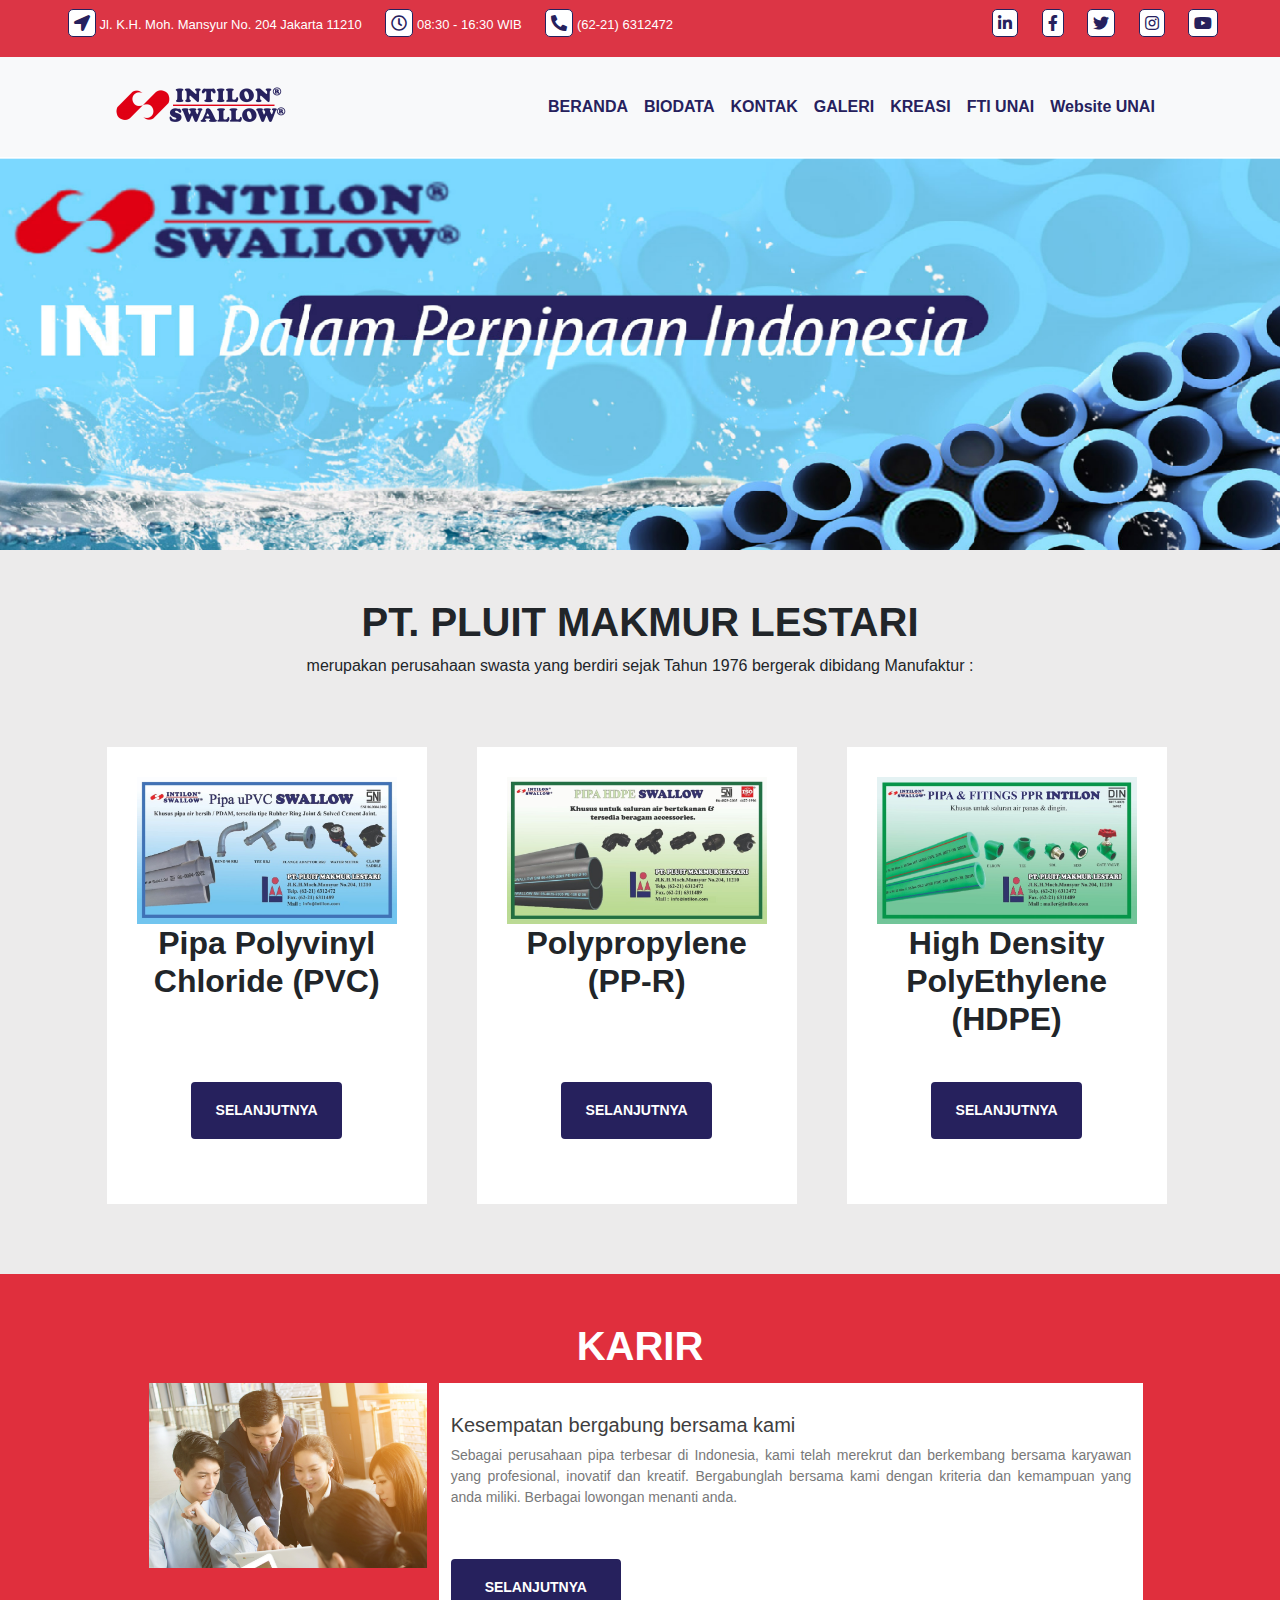
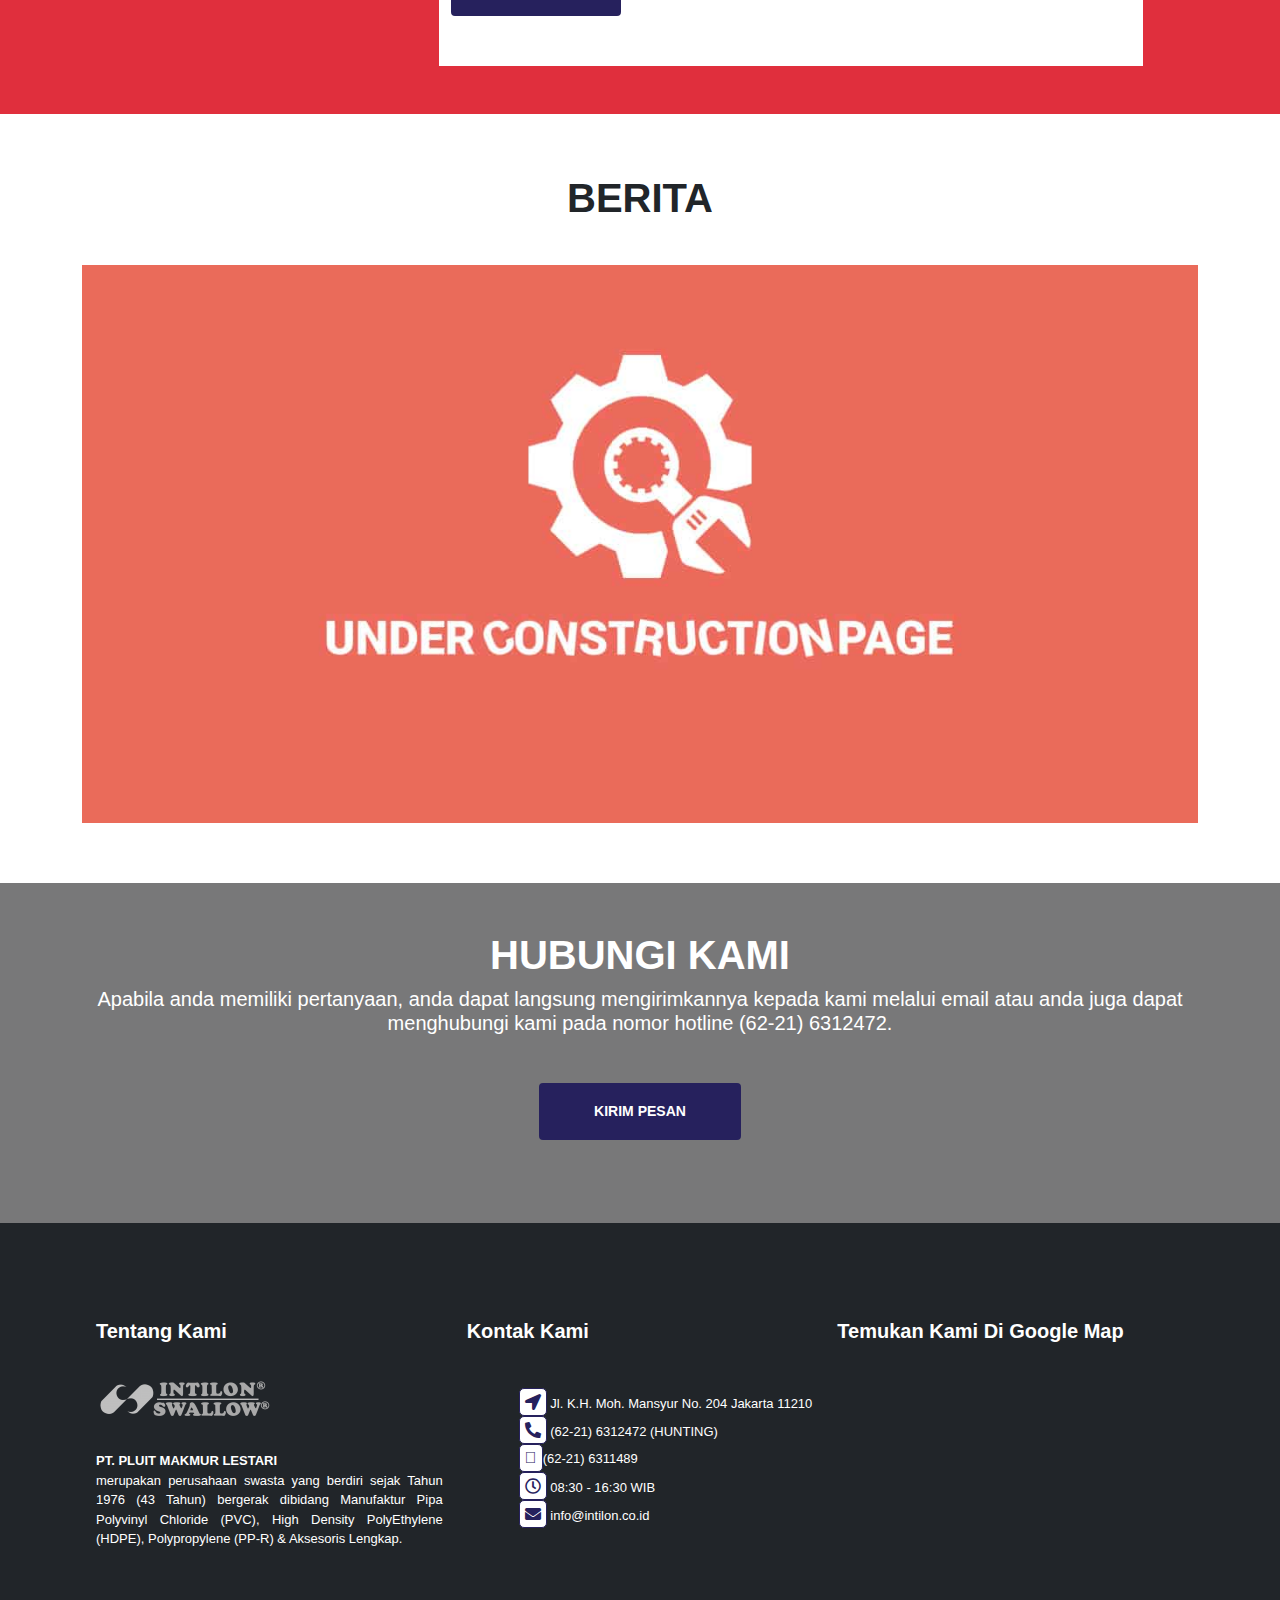
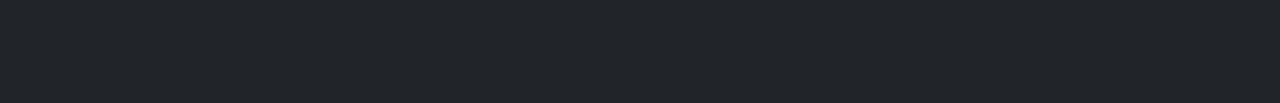
==== commit 788cd145: "menambah halaman" ====
--- a/index.html
+++ b/index.html
@@ -50,16 +50,16 @@
                     <a class="nav-link" href="index.html">BERANDA</a>
                 </li>
                 <li class="nav-item">
-                    <a class="nav-link" href="#">TENTANG KAMI</a>
+                    <a class="nav-link" href="biodata.html">BIODATA</a>
                 </li>
                 <li class="nav-item">
-                    <a class="nav-link" href="#">PRODUK</a>
+                    <a class="nav-link" href="contact_us.html">KONTAK</a>
                 </li>
                 <li class="nav-item">
-                    <a class="nav-link" href="#">BERITA</a>
+                    <a class="nav-link" href="gallery.html">GALERI</a>
                 </li>
                 <li class="nav-item">
-                    <a class="nav-link" href="#">KONTAK</a>
+                    <a class="nav-link" href="#">KREASI</a>
                 </li>
                 <li class="nav-item">
                     <a class="nav-link" href="https://fti.unai.edu">FTI UNAI</a>
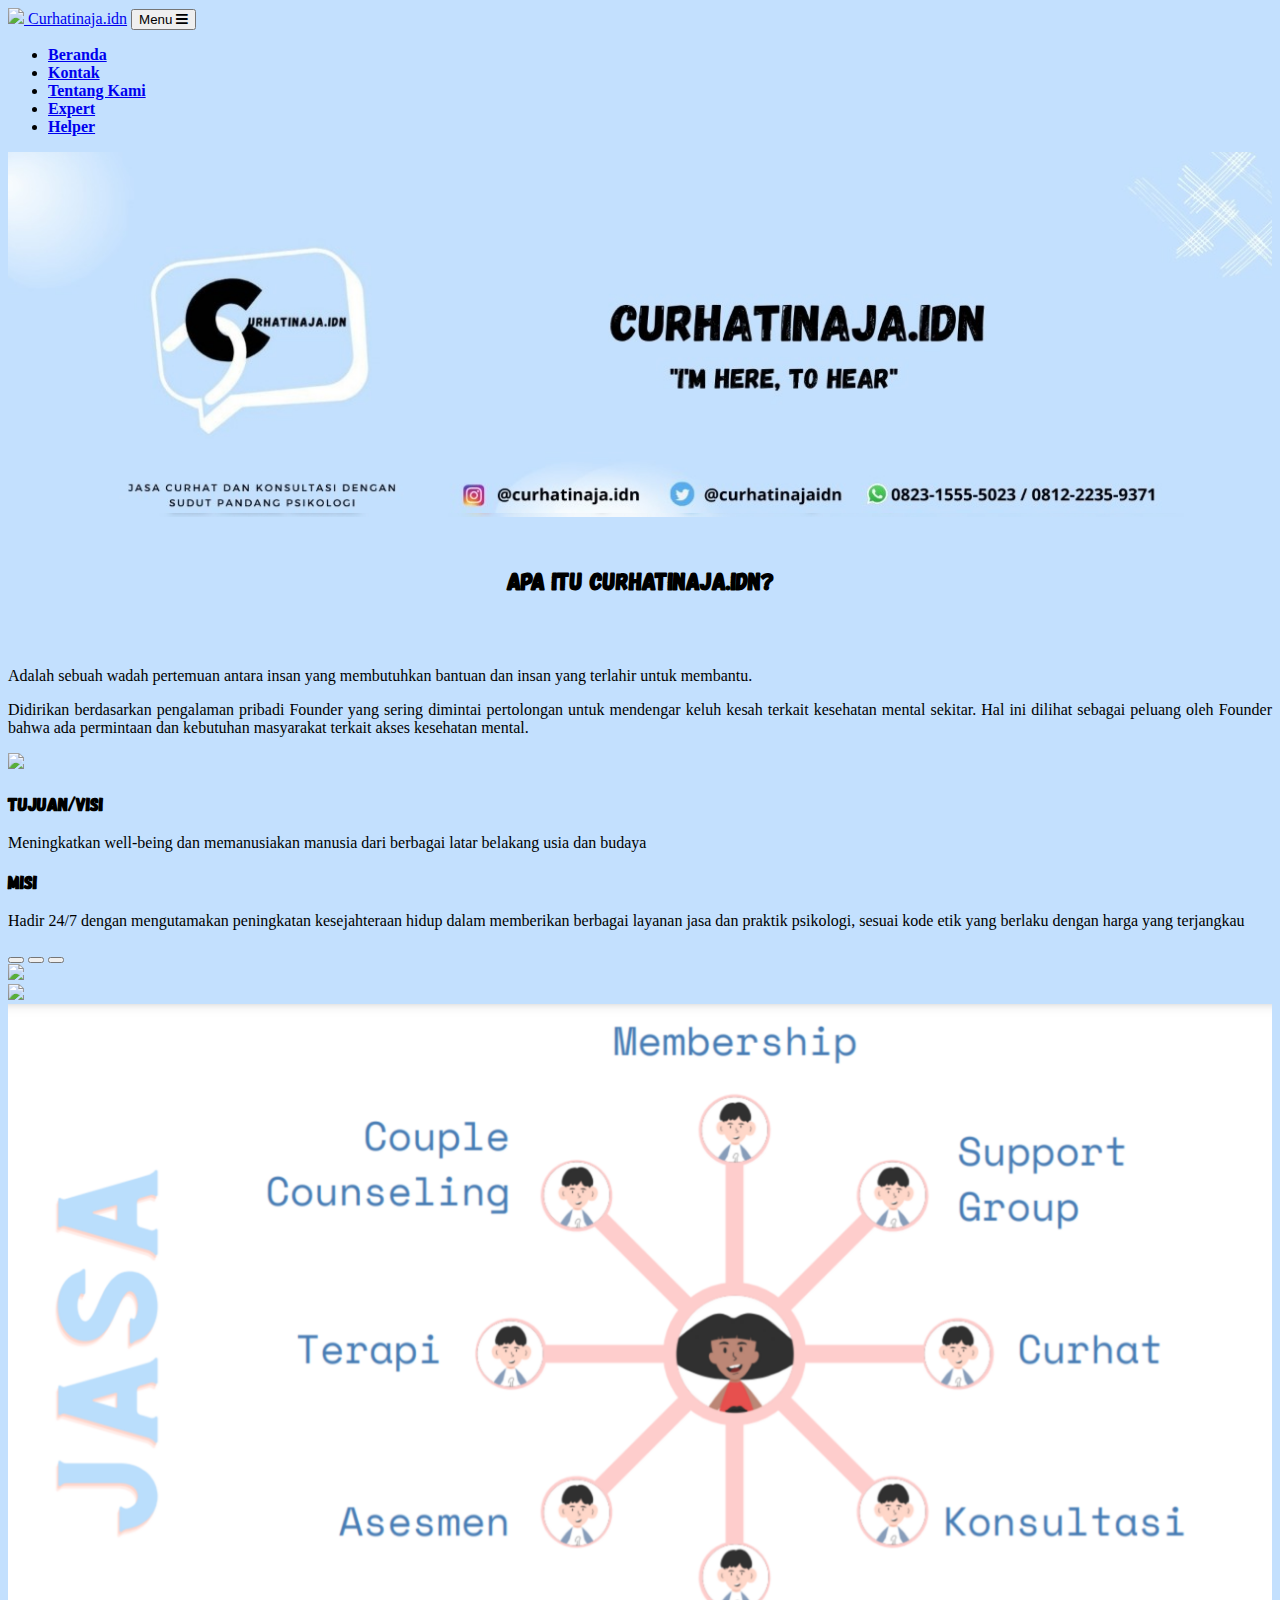
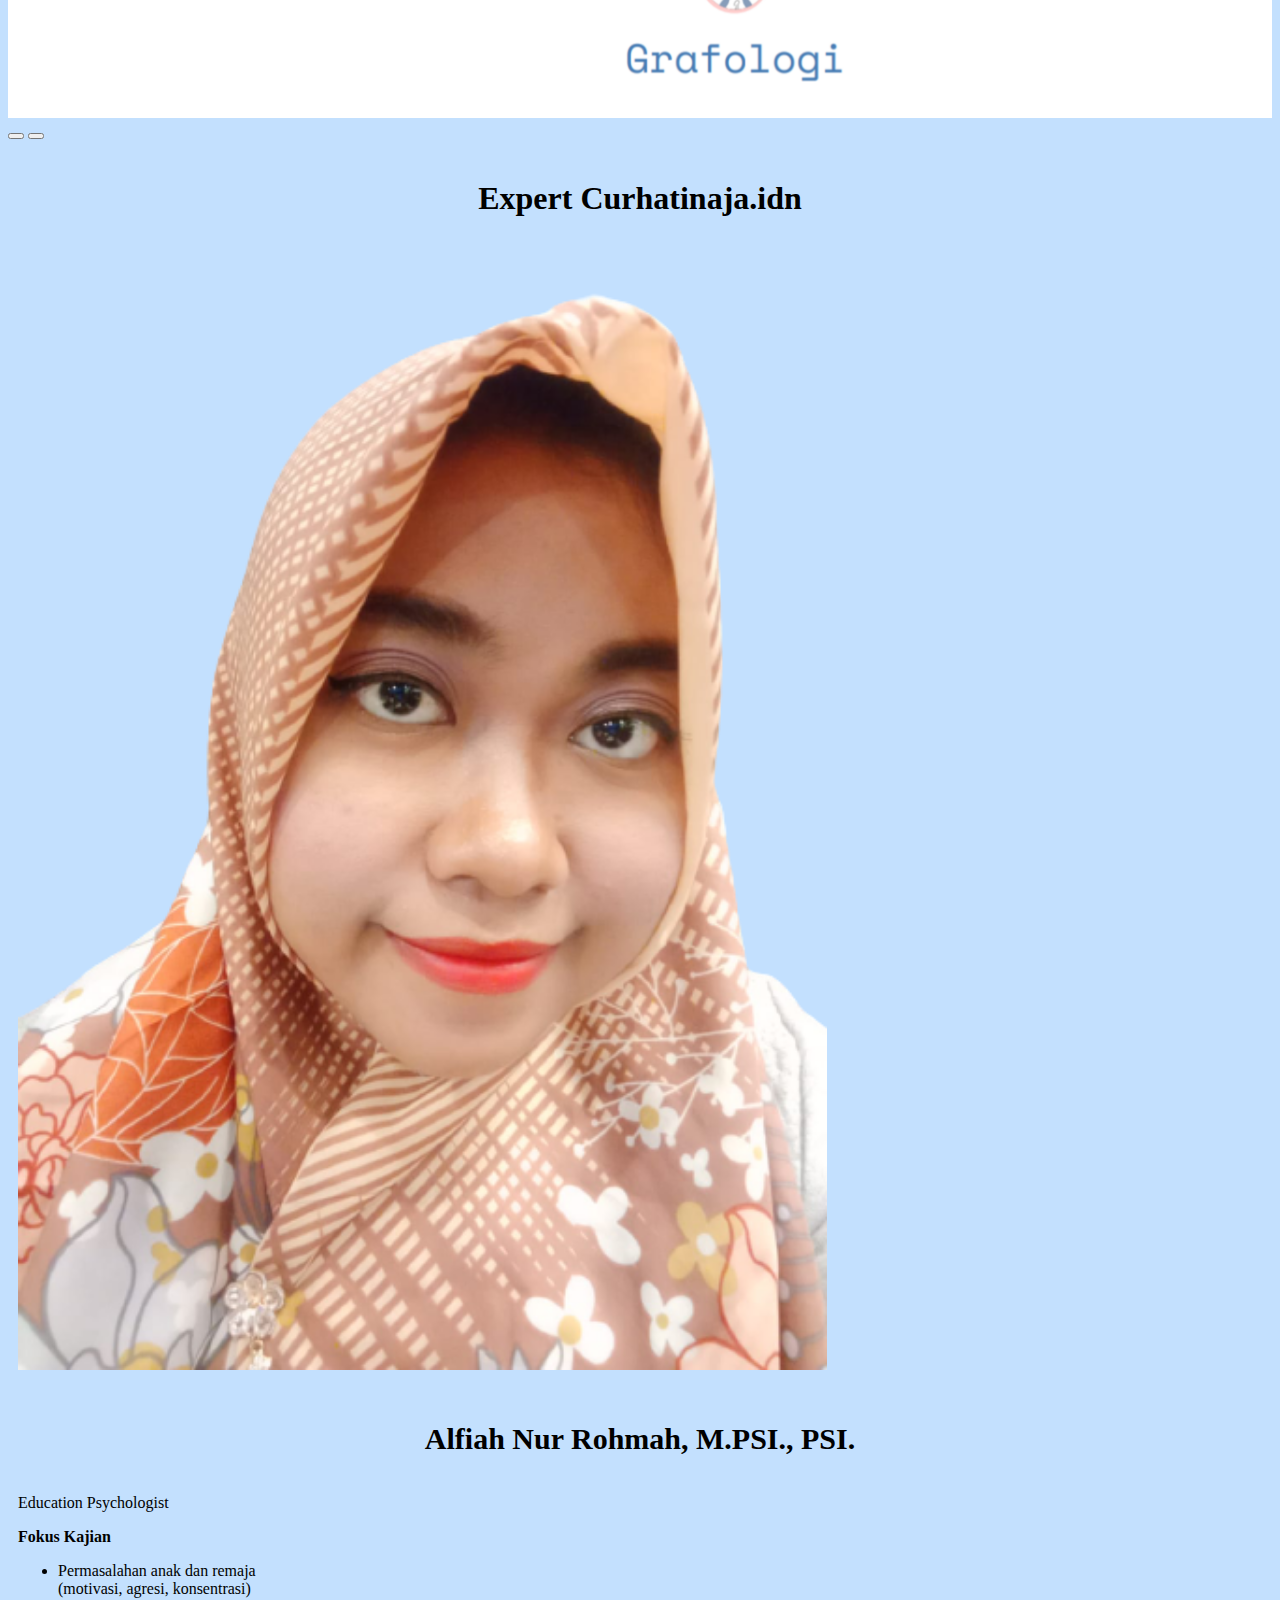
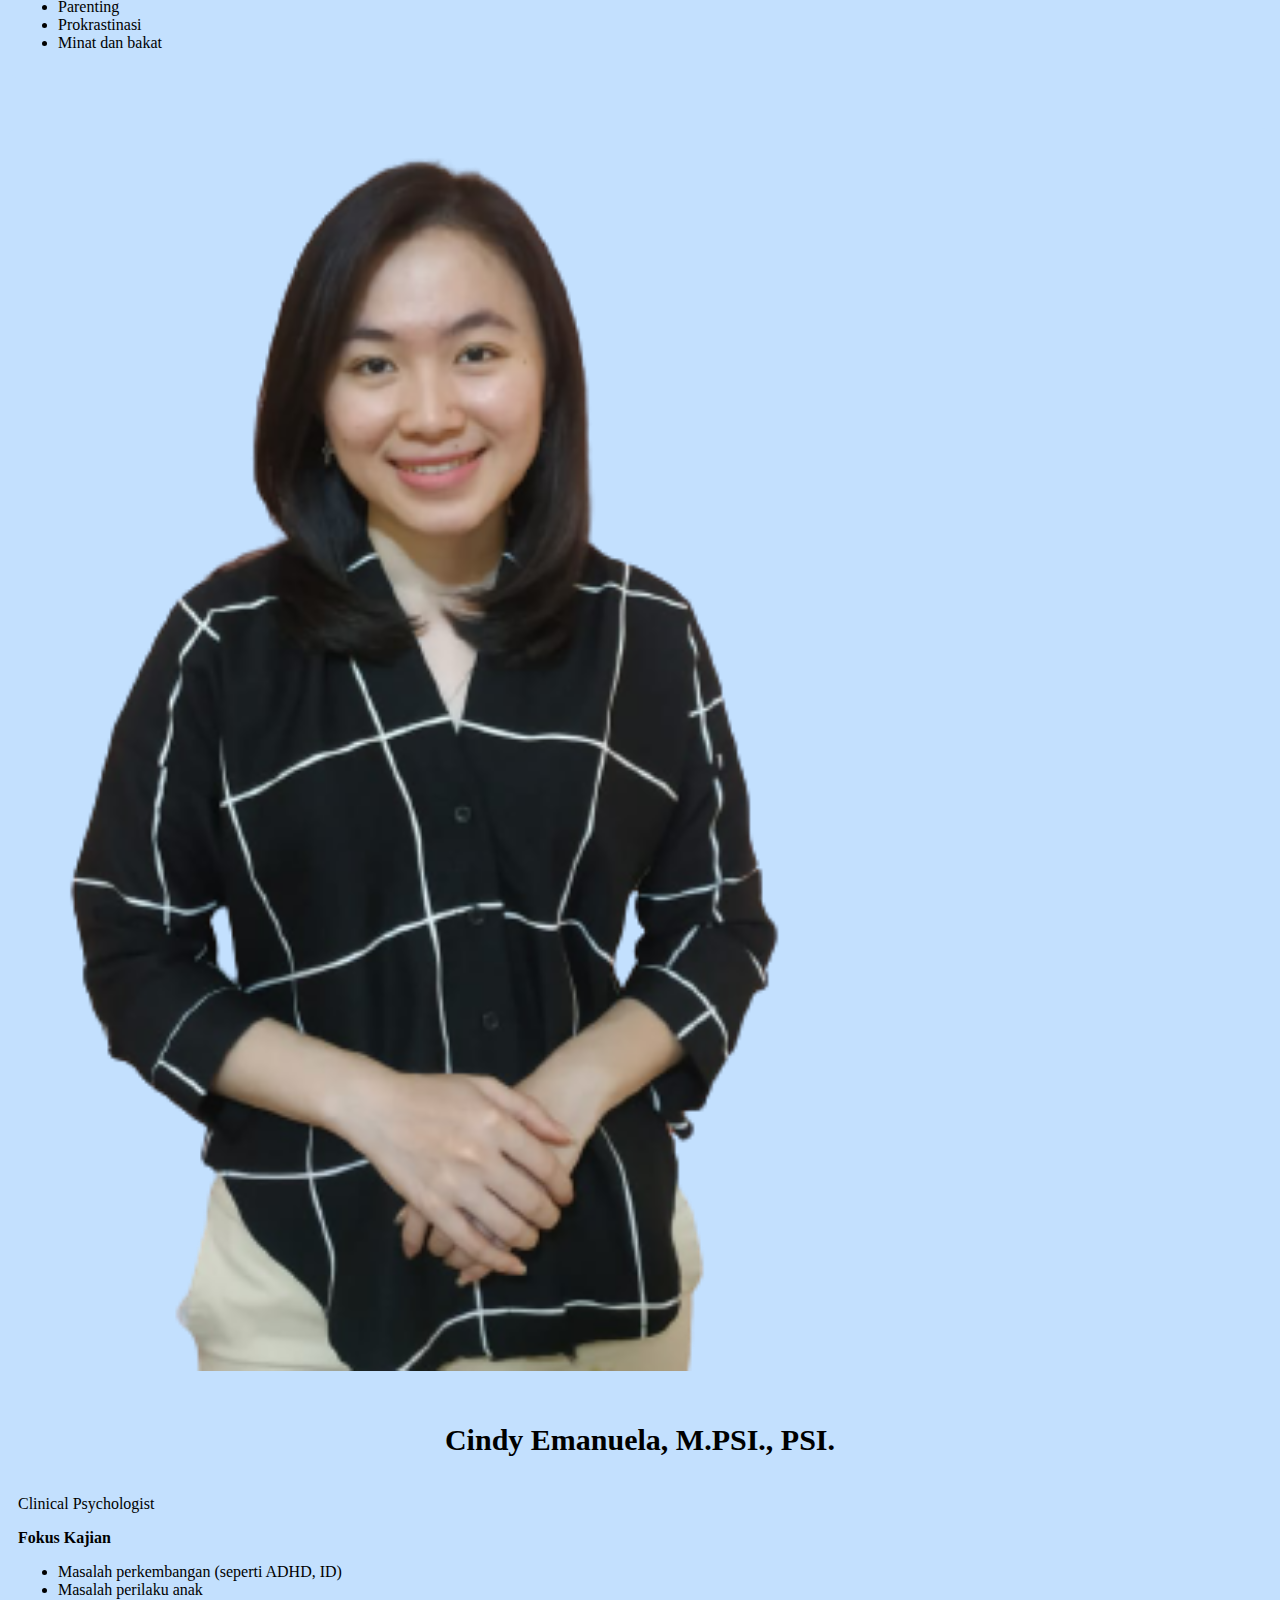
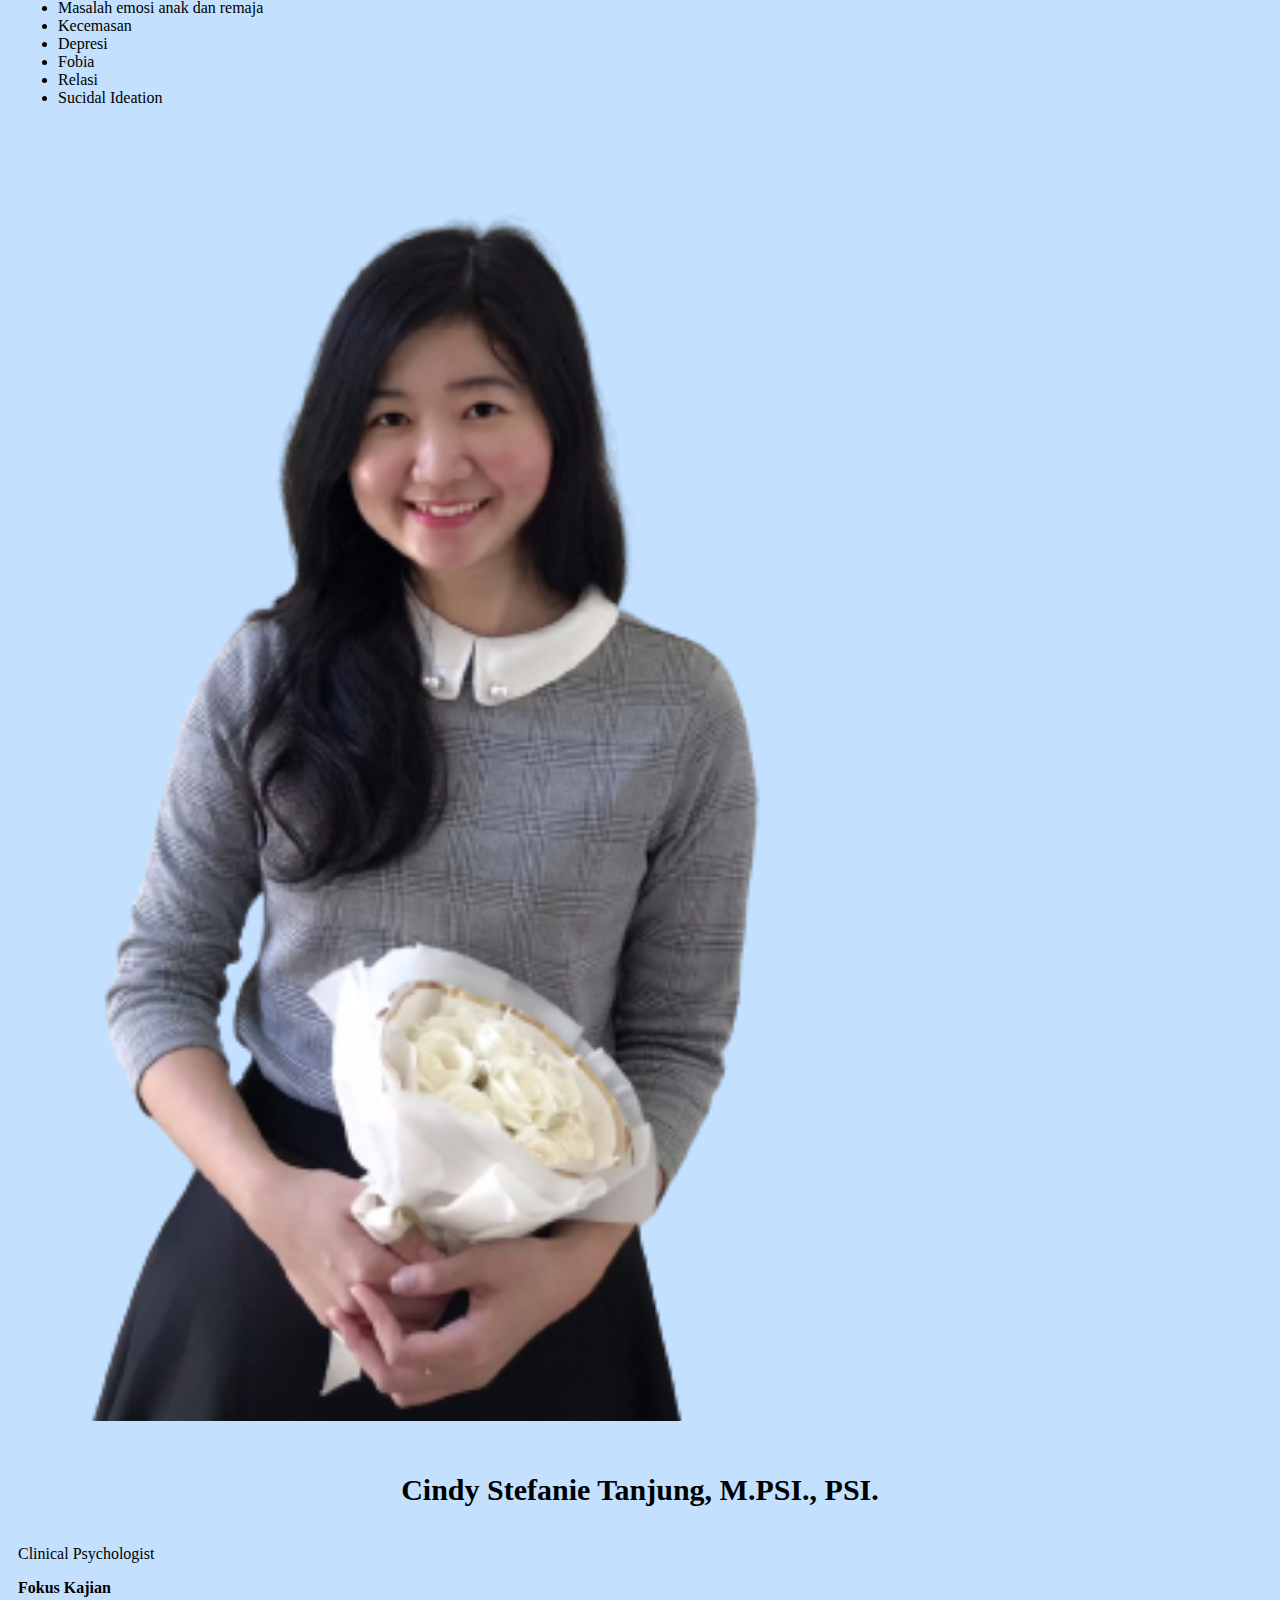
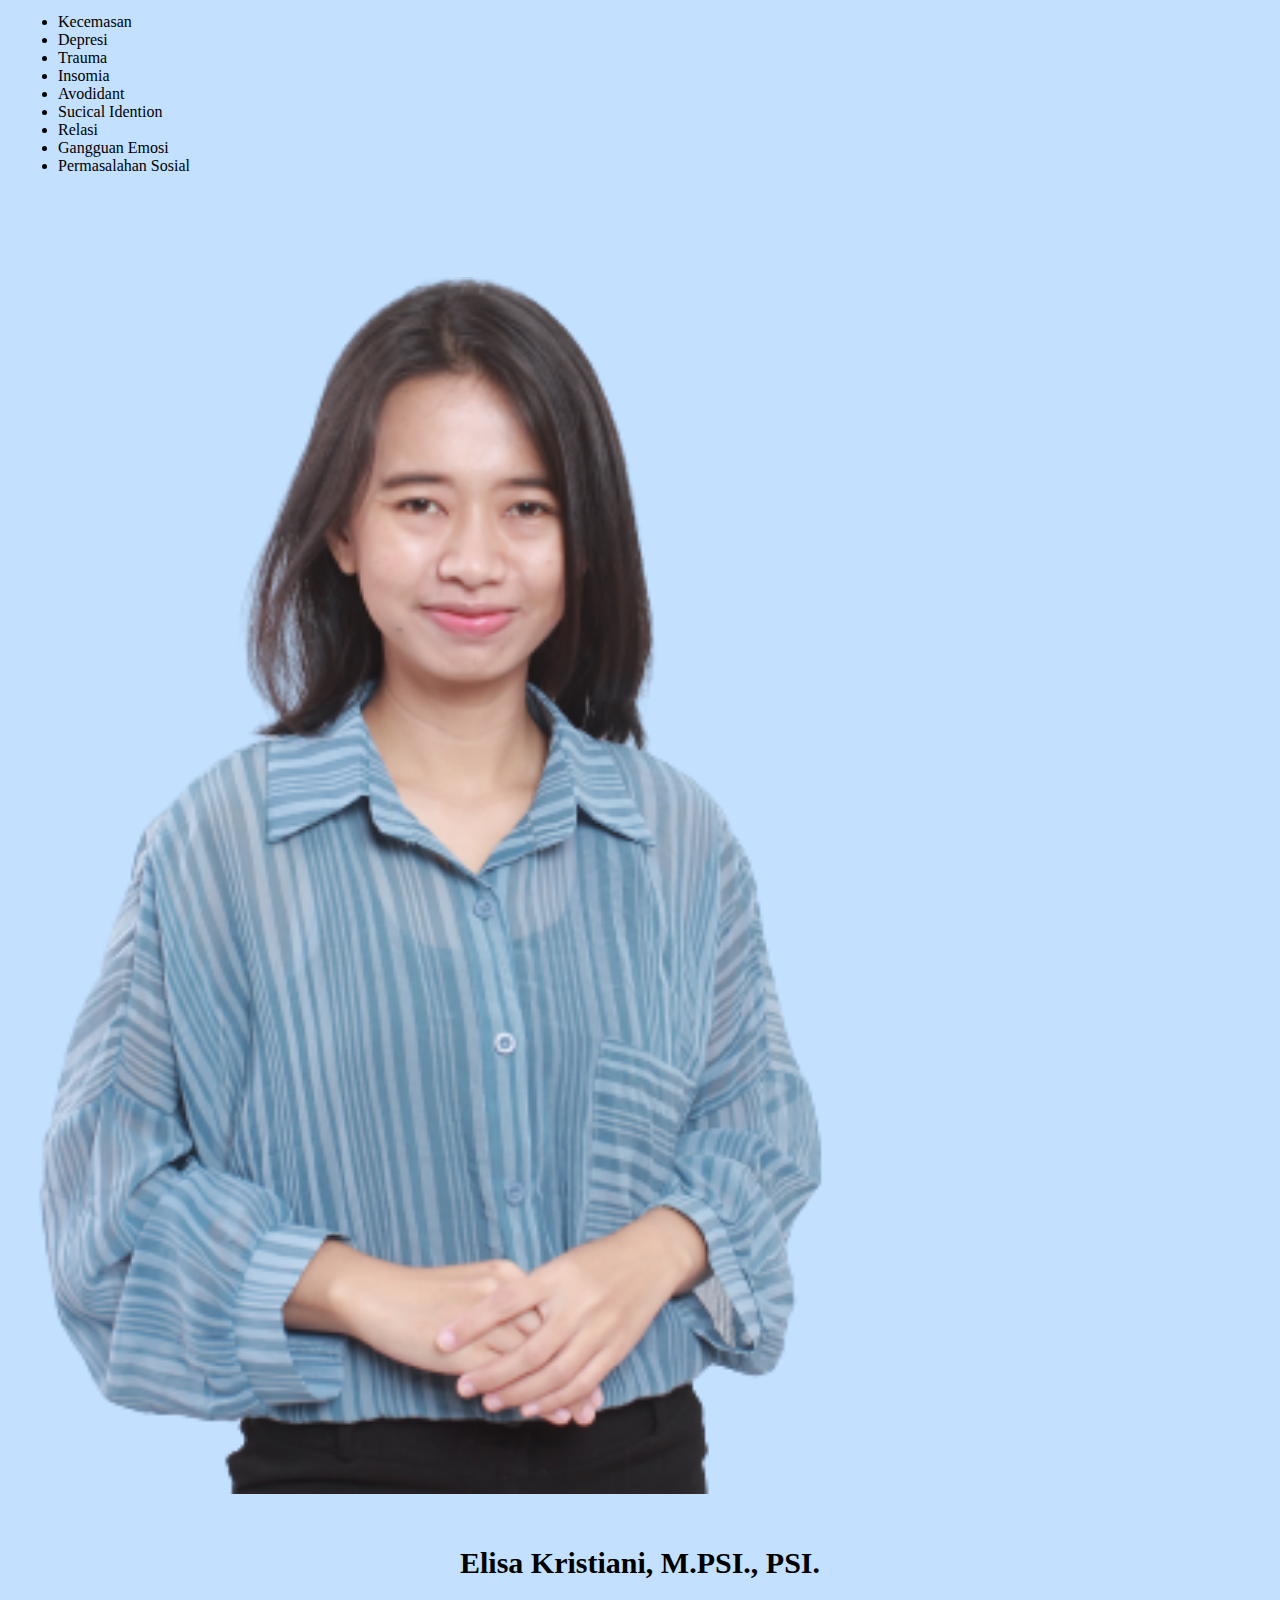
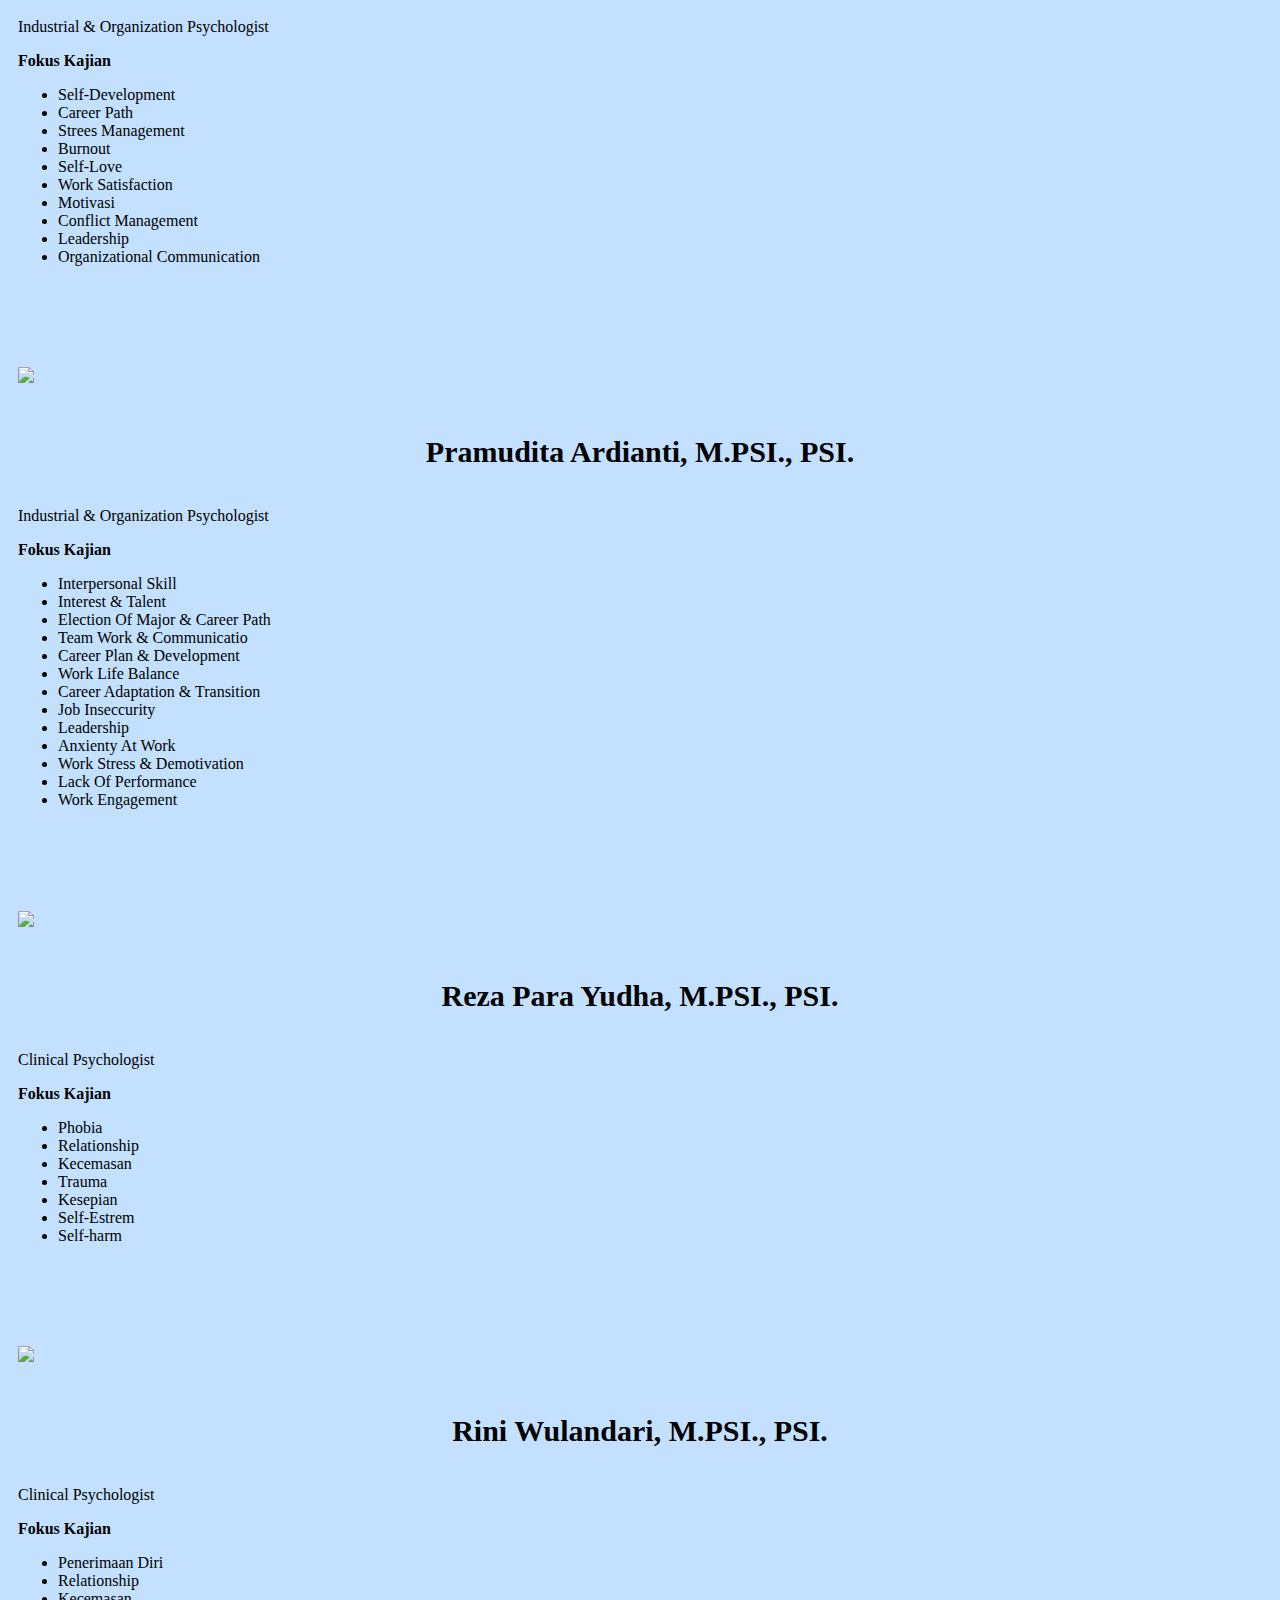
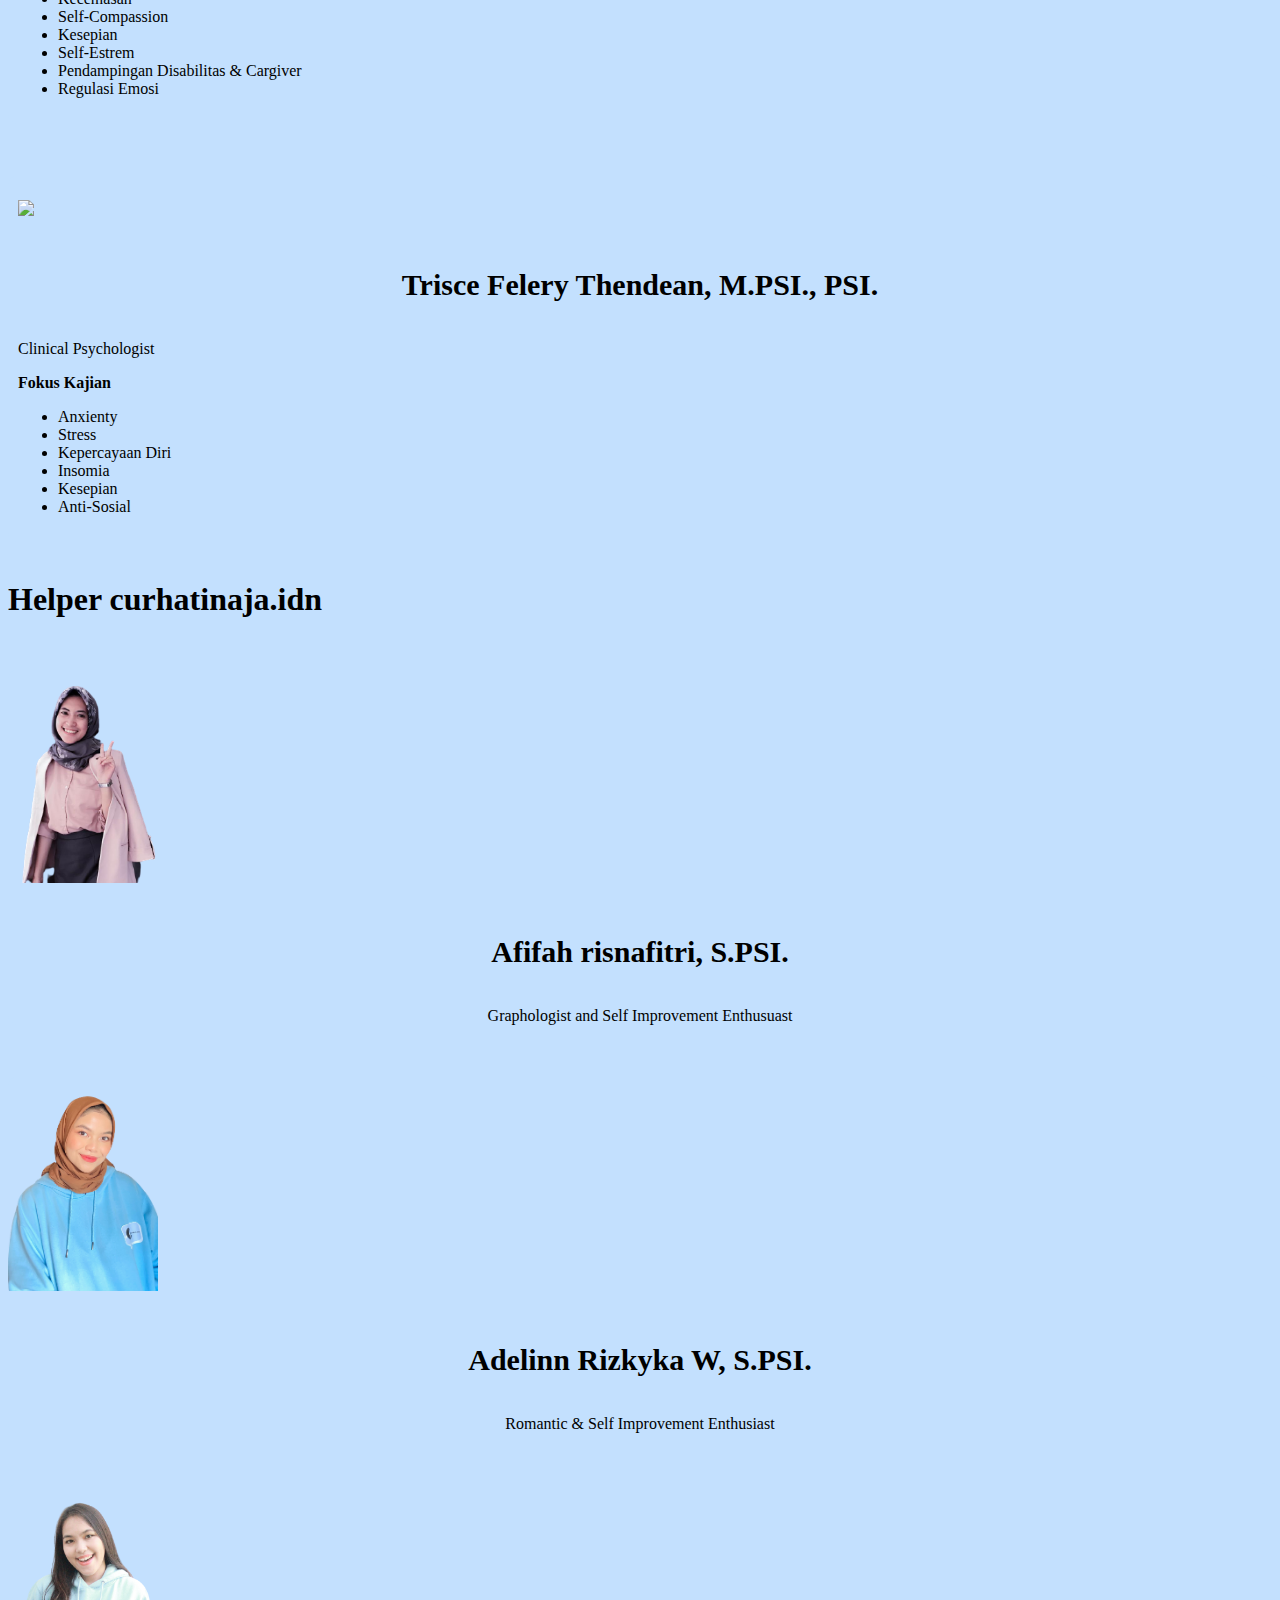
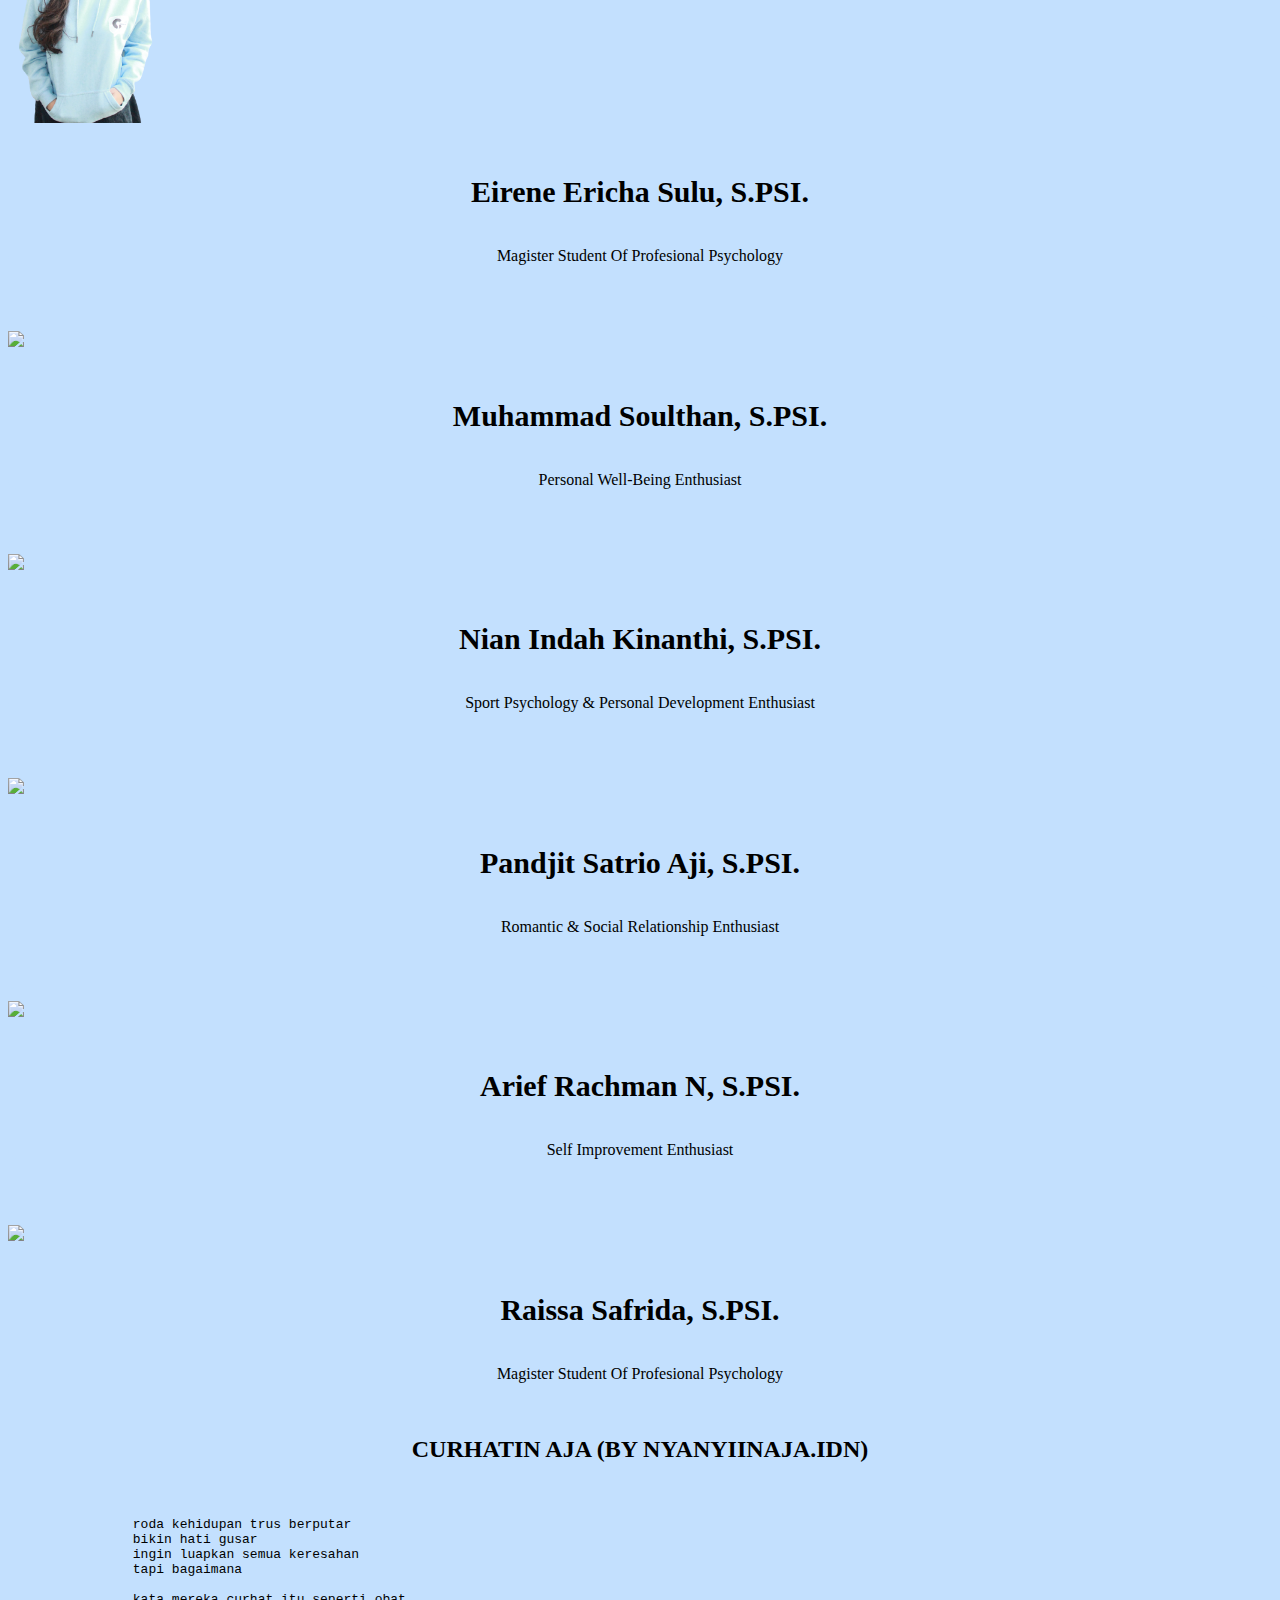
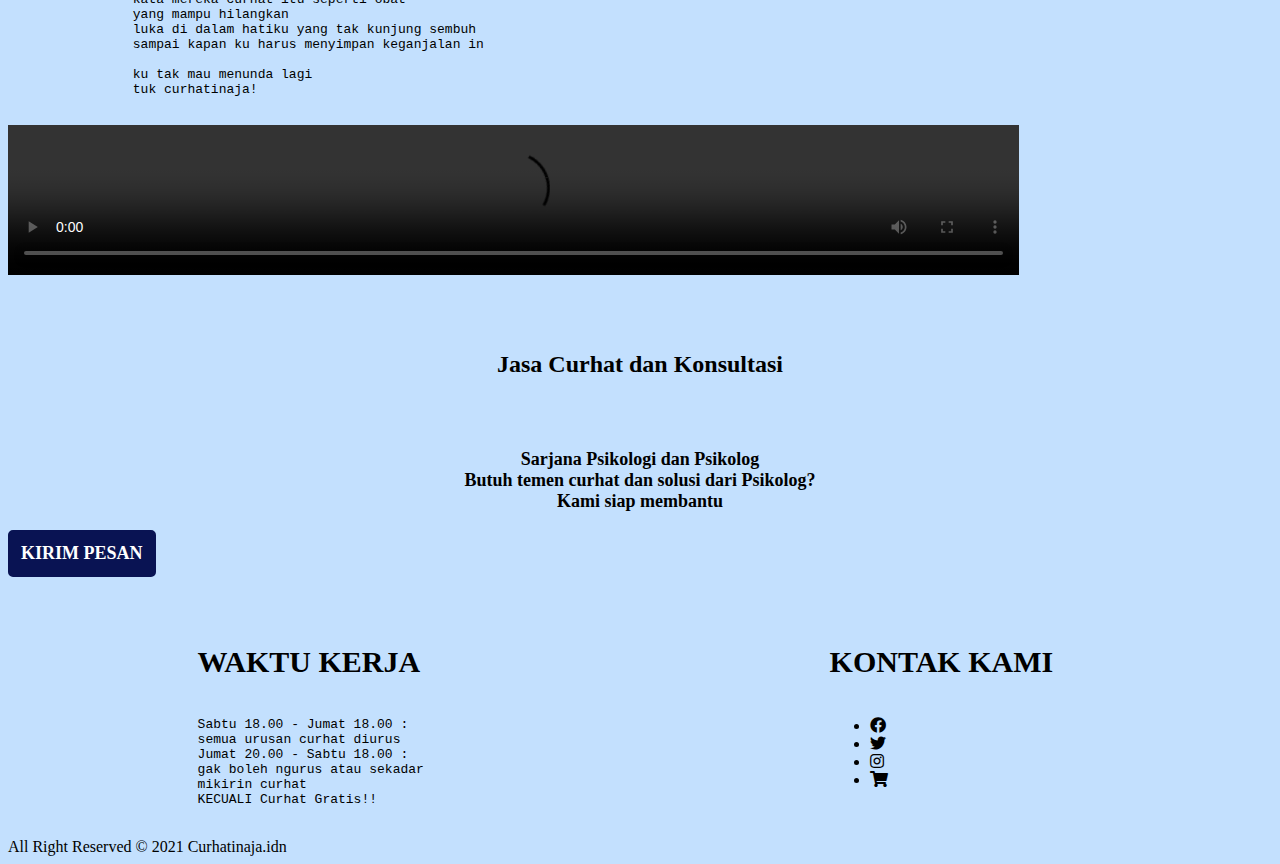
==== commit 995d82a8: "memperbaiki tampilan" ====
--- a/index.html
+++ b/index.html
@@ -1,170 +1,350 @@
-<!DOCTYPE html>
-<html lang="en">
-<head>
-    <meta charset="UTF-8">
-    <meta http-equiv="X-UA-Compatible" content="IE=edge">
-    <meta name="viewport" content="width=device-width, initial-scale=1.0">
-    <link rel="icon" href="foto/logo.png" type="image" sizes="13x13">
-    <title>INTILON SWALLOW | Manufaktur Pipa Polyvinyl Chloride (PVC), High Density PolyEthylene (HDPE), Polypropylene (PP-R)</title>
-    <link href="https://cdn.jsdelivr.net/npm/bootstrap@5.1.2/dist/css/bootstrap.min.css" rel="stylesheet">
-    <script src="https://cdn.jsdelivr.net/npm/bootstrap@5.1.2/dist/js/bootstrap.bundle.min.js"></script>
-    <link rel="stylesheet" type="text/css" href="https://cdnjs.cloudflare.com/ajax/libs/font-awesome/5.13.0/css/all.min.css"></link>
-    <link rel="stylesheet" href="style.css">
-
-
-</head>
-<body>
-    <!-- sosmed -->
-    <div class="medsos container-fluid bg-danger">
-        <div class="row container-fluid bg-danger">
-            <div class="col-sm-7 p-1 ">
-                <ul>
-                    <li><i class="fas fa-location-arrow"></i> Jl. K.H. Moh. Mansyur No. 204 Jakarta 11210</li>
-                    <li><i class="far fa-clock"></i> 08:30 - 16:30 WIB</li>
-                    <li><i class="fas fa-phone-alt"></i></i> (62-21) 6312472</li>
-                </ul>
-            </div>
-            <div class="col-sm-2"></div>
-            <div class="sosmed col-sm-3 p-1">
-                <ul>
-                    <li><a href="#"><i class="fab fa-linkedin-in"></i></i></a></li>
-                    <li><a href="#"><i class="fab fa-facebook-f"></i></i></a></li>
-                    <li><a href="#"><i class="fab fa-twitter"></i></i></a></li>
-                    <li><a href="#"><i class="fab fa-instagram"></i></i></a></li>
-                    <li><a href="#"><i class="fab fa-youtube"></i></i></a></li>
-                </ul>
-            </div>          
-        </div>
-    </div>
-
-
-    <!-- navbar -->
-    <nav class="navbar navbar-expand-lg navbar-light bg-light">
-        <div class="container-fluid"><img src="foto/LOGO-int.png">
-          <button class="navbar-toggler" type="button" data-bs-toggle="collapse" data-bs-target="#navbarText" aria-label="Toggle navigation">
-            <span class="navbar-toggler-icon"></span>
-          </button>
-          <div class="collapse navbar-collapse" id="navbarText">
-            <ul class="menu navbar-nav me-auto">
-                <li class="nav-item">
-                    <a class="nav-link" href="index.html">BERANDA</a>
-                </li>
-                <li class="nav-item">
-                    <a class="nav-link" href="biodata.html">BIODATA</a>
-                </li>
-                <li class="nav-item">
-                    <a class="nav-link" href="contact_us.html">KONTAK</a>
-                </li>
-                <li class="nav-item">
-                    <a class="nav-link" href="gallery.html">GALERI</a>
-                </li>
-                <li class="nav-item">
-                    <a class="nav-link" href="#">KREASI</a>
-                </li>
-                <li class="nav-item">
-                    <a class="nav-link" href="https://fti.unai.edu">FTI UNAI</a>
-                </li>
-                <li class="nav-item">
-                    <a class="nav-link" href="https://unai.edu">Website UNAI</a>
-                </li>
-            </ul>
-          </div>
-        </div>
-    </nav>
-
-    <!-- header -->
-    <div class="header container-fluid"><img src="foto/bg.png" width="100%"></div>
-
-    <div class="judul container-fluid text-center p-5">
-        <h1><strong>PT. PLUIT MAKMUR LESTARI</strong></h1>
-        <p>merupakan perusahaan swasta yang berdiri sejak Tahun 1976 bergerak dibidang Manufaktur :</p>
-    </div>
-
-    <!-- PRODUK -->
-    <div class="product container-fluid text-center">
-        <div class="row">
-            <div class="col-sm-1"></div>
-            <div class="produk col-sm-3">
-                <img src="foto/Picture1.jpg" width="100%"><br>
-                <h2>Pipa Polyvinyl Chloride (PVC)<br><br></h2>
-                <div class="lanjut col-sm-7 text-center"><a href="#">SELANJUTNYA</a></div>
-            </div>
-            <div class="produk col-sm-3">
-                <img src="foto/Picture2.jpg" width="100%">
-                <h2>Polypropylene (PP-R)<br><br></h2>
-                <div class="lanjut col-sm-7 text-center"><a href="#">SELANJUTNYA</a></div>
-            </div>
-            <div class="produk col-sm-3">
-                <img src="foto/Picture3.jpg" width="100%">
-                <h2>High Density PolyEthylene (HDPE)</h2>
-                <div class="lanjut col-sm-7 text-center"><a href="#">SELANJUTNYA</a></div>
-            </div>
-            <div class="col-sm-1"></div>
-        </div>
-    </div>
-
-    <!-- KARIR -->
-    <div class="karir container-fluid text-center p-5">
-        <span><h1>KARIR</h1></span>
-        <div class="row">
-            <div class="karir col-sm-1"></div>
-            <div class="karir col-sm-3">
-                <img src="foto/karyawan.png" width="100%">
-            </div>
-            <div class="karir-text col-sm-7">
-                <h5>Kesempatan bergabung bersama kami</h5>
-                <p>Sebagai perusahaan pipa terbesar di Indonesia, kami telah merekrut dan berkembang bersama karyawan yang profesional, inovatif dan kreatif. Bergabunglah bersama kami dengan kriteria dan kemampuan yang anda miliki. Berbagai lowongan menanti anda.</p>
-                <div class="lanjut col-sm-3 text-center"><a href="#">SELANJUTNYA</a></div>
-            </div>
-            <div class="karir col-sm-1"></div>
-        </div>
-    </div>
-
-    <!-- BERITA -->
-    <div class="berita container text-center">
-        <h1>BERITA</h1>
-        <div class="row">
-            <div class="col-sm-12"><img src="foto/berita.jpg"width="100%"></div>
-        </div>
-    </div>
-    
-    <!-- HUBUNGI -->
-    <div class="hubungi container-fluid text-center p-5">
-        <h1>HUBUNGI KAMI</h1>
-        <h5>Apabila anda memiliki pertanyaan, anda dapat langsung mengirimkannya kepada kami melalui email atau anda juga dapat menghubungi kami pada nomor hotline (62-21) 6312472.</h5>
-        <div class="row">
-            <div class="col-sm-5"></div>
-            <div class="lanjut col-sm-2 text-center"><a href="#">KIRIM PESAN</a></div>
-        </div>
-    </div>
-
-    <!-- FOOTER -->
-    <div class="footer container-fluid bg-dark p-5">
-        <div class="row bg-dark p-5">
-            <div class="tentang col-sm-4">
-                <h5>Tentang Kami</h5>
-                <img src="foto/LOGO-intbr.png" width="178" height="100">
-                <p><b>PT. PLUIT MAKMUR LESTARI</b><br> merupakan perusahaan swasta yang berdiri sejak Tahun 1976 (43 Tahun) bergerak dibidang Manufaktur Pipa Polyvinyl Chloride (PVC), High Density PolyEthylene (HDPE), Polypropylene (PP-R) &amp; Aksesoris Lengkap.</p>
-            </div>
-            <div class="kontak col-sm-4">
-                <h5>Kontak Kami</h5>
-                <div class="info p-2"></div>
-                <ul>
-                    <li><i class="fas fa-location-arrow"></i> Jl. K.H. Moh. Mansyur No. 204 Jakarta 11210</li><br>
-                    <li><i class="fas fa-phone-alt"></i></i> (62-21) 6312472 (HUNTING)</li>
-                    <li><i class="fal fa-fax"></i>(62-21) 6311489</li><br>
-                    <li><i class="far fa-clock"></i> 08:30 - 16:30 WIB</li><br>
-                    <li><i class="fas fa-envelope"></i> info@intilon.co.id</li>
-                </ul>
-            </div>
-            <div class="maps col-sm-4">
-                <h5>Temukan Kami Di Google Map</h5>
-                <iframe src="https://g.page/Intilon?share" width="100%" height="250px"  frameborder=”0″ style=”border:0″ allowfullscreen></iframe>
-            </div>
-        </div>
-    </div>
-    
-    
-    
-</body>
+<!DOCTYPE html>
+<html lang="en">
+<head>
+    <meta charset="UTF-8">
+    <meta http-equiv="X-UA-Compatible" content="IE=edge">
+    <meta name="viewport" content="width=device-width, initial-scale=1.0">
+    <link rel="icon" href="logo.png" type="image" sizes="18x18">
+    <title>Curhatinaja.idn</title>
+    <link rel="stylesheet" href="https://pro.fontawesome.com/releases/v5.10.0/css/all.css" integrity="sha384-AYmEC3Yw5cVb3ZcuHtOA93w35dYTsvhLPVnYs9eStHfGJvOvKxVfELGroGkvsg+p" crossorigin="anonymous"/>
+    <link rel="stylesheet" type="text/css" href="index.css"></link>
+    <link href="https://cdn.jsdelivr.net/npm/bootstrap@5.0.2/dist/css/bootstrap.min.css" rel="stylesheet" integrity="sha384-EVSTQN3/azprG1Anm3QDgpJLIm9Nao0Yz1ztcQTwFspd3yD65VohhpuuCOmLASjC" crossorigin="anonymous">
+    <link rel="stylesheet" type="text/css" href="https://cdnjs.cloudflare.com/ajax/libs/font-awesome/5.13.0/css/all.min.css"></link>
+</head>
+<body>
+    <!-- navigasi -->
+    <nav class="navbar navbar-expand-lg navbar-light bg-light fixed-top">
+        <div class="container-fluid">
+          <a class="navbar-brand" href="index.html"><img src="logo_transparan.png" width="10%"> Curhatinaja.idn</a>
+          <button class="navbar-toggler navbar-toggler-right" type="button" data-bs-toggle="collapse" data-bs-target="#navbarResponsive" aria-controls="navbarText" aria-expanded="false" aria-label="Toggle navigation">
+            Menu
+            <i class="fas fa-bars ml-1"></i></button>
+          <div class="collapse navbar-collapse" id="navbarResponsive">
+            <ul class="navbar-nav text-uppercase ml-auto">
+              <li class="nav-item"><a class="nav-link js-scroll-trigger" href="#beranda"><b>Beranda</b></a></li>
+              <li class="nav-item"><a class="nav-link js-scroll-trigger" href="contact.html"><b>Kontak</b></a></li>
+              <li class="nav-item"><a class="nav-link js-scroll-trigger" href="#tentang"><b>Tentang Kami</b></a></li>
+              <li class="nav-item"><a class="nav-link js-scroll-trigger" href="#expert"><b>Expert</b></a></li>
+              <li class="nav-item"><a class="nav-link js-scroll-trigger" href="#helper"><b>Helper</b></a></li>
+            </ul>
+          </div>
+        </div>
+    </nav>  
+    <div class="header container-fluid"><img src="background.jpeg" id="beranda"></div> 
+    
+    <!-- tentang -->
+    <div class="container tentang pt-5 pd-5">
+        <div class="container" id="tentang">
+            <h2 class="display-3 text-center"><br>Apa itu curhatinaja.idn?</h2><br><br>
+            <p>Adalah sebuah wadah pertemuan antara insan yang membutuhkan bantuan dan insan yang terlahir untuk membantu.
+            </p>
+            <p>
+                Didirikan berdasarkan pengalaman pribadi Founder yang sering dimintai pertolongan untuk mendengar keluh kesah terkait kesehatan mental sekitar. Hal ini dilihat sebagai peluang oleh Founder bahwa ada permintaan dan kebutuhan masyarakat terkait akses kesehatan mental. 
+            </p>
+            <div class="crearfix pt-5"><img 
+                src="logo_transparan.png" 
+                class="col-md-6 float-md-end mb-3 crop-img" 
+                width="15%">
+            </div>
+                    <h3 class="mt-3" id="tujuan">TUJUAN/VISI</h3>
+                    <p>Meningkatkan well-being dan memanusiakan
+                        manusia dari berbagai latar belakang usia dan
+                        budaya
+                    </p>
+                    <h3 class="mt-3" id="misi">Misi</h3>
+                    <p>Hadir 24/7 dengan mengutamakan peningkatan
+                        kesejahteraan hidup dalam memberikan berbagai
+                        layanan jasa dan praktik psikologi, sesuai kode etik
+                        yang berlaku dengan harga yang terjangkau
+                    </p>
+    
+                    <!-- <img src="perkenalan.png" alt="" width="100%">
+                    <img src="muli teli.png" width="100%">
+                    <img src="jasa.png" width="100%"> -->
+        </div>
+    </div>
+
+    <!-- Carousel -->
+    <div id="demo" class="carousel slide" data-bs-ride="carousel">
+        <!-- Indicators/dots -->
+        <div class="carousel-indicators">
+            <button type="button" data-bs-target="#demo" data-bs-slide-to="0" class="active"></button>
+            <button type="button" data-bs-target="#demo" data-bs-slide-to="1"></button>
+            <button type="button" data-bs-target="#demo" data-bs-slide-to="2"></button>
+        </div>
+        <!-- The slideshow/carousel -->
+        <div class="container carousel-inner p-5">
+            <div class="carousel-item active">
+                <img src="perkenalan.png" class="d-block" style="width:100%">
+            </div>
+            <div class="carousel-item">
+                <img src="muli teli.png" class="d-block" style="width:100%">
+            </div>
+            <div class="carousel-item">
+                <img src="jasa.png" class="d-block" style="width:100%">
+            </div>
+        </div>
+        <!-- Left and right controls/icons -->
+        <button class="carousel-control-prev" type="button" data-bs-target="#demo" data-bs-slide="prev">
+        <span class="carousel-control-prev-icon"></span></button>
+        <button class="carousel-control-next" type="button" data-bs-target="#demo" data-bs-slide="next">
+        <span class="carousel-control-next-icon"></span></button>
+    </div>
+
+    <!-- expert -->
+    <div class="container text-center p-5" id="expert"><br>
+        <div class="title display-3"><h1>Expert Curhatinaja.idn</h1></div>
+            <div class="row p-5">
+                <div class="col-sm-1"></div>
+                <div class="expert col-sm-3 m-3">
+                    <img src="AN.png" 
+                        class="rounded-circle mb-3">
+                        <h4>Alfiah Nur Rohmah, M.PSI., PSI.</h4>
+                        <p class="text-center">Education Psychologist</p>
+                    <p><b>Fokus Kajian</b><br>
+                    <ul>
+                        <li>Permasalahan anak dan remaja<br>(motivasi, agresi, konsentrasi)</li>
+                        <li>Parenting</li>
+                        <li>Prokrastinasi</li>
+                        <li>Minat dan bakat</li>
+                    </ul></p>
+                </div>
+                <div class="expert col-sm-3 m-3">
+                    <img src="CE.png"
+                        class="rounded-circle mb-3">
+                        <h4>Cindy Emanuela, M.PSI., PSI.</h4>
+                        <p class="text-center">Clinical Psychologist</p>
+                    <p><b>Fokus Kajian</b><br>
+                    <ul>
+                        <li>Masalah perkembangan (seperti ADHD, ID)</li>
+                        <li>Masalah perilaku anak</li>
+                        <li>Masalah emosi anak dan remaja</li>
+                        <li>Kecemasan</li>
+                        <li>Depresi</li>
+                        <li>Fobia</li>
+                        <li>Relasi</li>
+                        <li>Sucidal Ideation</li>
+                    </ul></p>
+                </div>
+                <div class="expert col-sm-3 m-3">
+                        <img src="CS.png"
+                        class="rounded-circle mb-3">
+                        <h4>Cindy Stefanie Tanjung, M.PSI., PSI.</h4>
+                        <p class="text-center">Clinical Psychologist</p>
+                    <p><b>Fokus Kajian</b><br>
+                    <ul>
+                        <li>Kecemasan</li>
+                        <li>Depresi </li>
+                        <li>Trauma </li>
+                        <li>Insomia</li>
+                        <li>Avodidant</li>
+                        <li>Sucical Idention</li>
+                        <li>Relasi </li>
+                        <li>Gangguan Emosi </li>
+                        <li>Permasalahan Sosial </li>
+                    </ul></p>
+                </div>
+                <div class="col-sm-1"></div>
+                <div class="col-sm-3 p-3 m-3 text-center expert">
+                    <img src="EK (NEW).png"
+                        class="rounded-circle mb-3">
+                        <h4>Elisa Kristiani, M.PSI., PSI.</h4>
+                        <p class="text-center">Industrial & Organization Psychologist</p>
+                    <p><b>Fokus Kajian</b><br>
+                    <ul>
+                        <li>Self-Development </li>
+                        <li>Career Path</li>
+                        <li>Strees Management</li>
+                        <li>Burnout</li>
+                        <li>Self-Love </li>
+                        <li>Work Satisfaction</li>
+                        <li>Motivasi </li>
+                        <li> Conflict Management</li>
+                        <li> Leadership</li>
+                        <li>Organizational Communication</li>
+                    </ul></p>
+                </div>
+                <div class="col-sm-3 p-3 m-3 text-center expert">
+                    <img src="PA.png" class="rounded-circle mb-3">
+                    <h4>Pramudita Ardianti, M.PSI., PSI.</h4>
+                    <p class="text-center">Industrial & Organization Psychologist</p>
+                    <p><b>Fokus Kajian</b><br>
+                    <ul>
+                        <li>Interpersonal Skill</li>
+                        <li>Interest & Talent</li>
+                        <li>Election Of Major & Career Path</li>
+                        <li>Team Work & Communicatio</li>
+                        <li>Career Plan & Development</li>
+                        <li>Work Life Balance</li>
+                        <li>Career Adaptation &  Transition</li>
+                        <li>Job Inseccurity</li>
+                        <li>Leadership</li>
+                        <li>Anxienty At Work</li>
+                        <li>Work Stress & Demotivation</li>
+                        <li>Lack Of Performance</li>
+                        <li>Work Engagement</li>
+                    </ul></p>
+                </div>
+                <div class="col-sm-3 p-3 m-3 text-center expert">
+                    <img src="RP.png" class="rounded-circle mb-3">
+                    <h4>Reza Para Yudha, M.PSI., PSI.</h4>
+                    <p class="text-center">Clinical Psychologist</p>
+                    <p><b>Fokus Kajian</b><br>
+                    <ul>
+                        <li>Phobia</li>
+                        <li>Relationship</li>
+                        <li>Kecemasan</li>
+                        <li>Trauma</li>
+                        <li>Kesepian</li>
+                        <li>Self-Estrem</li>
+                        <li>Self-harm</li>
+                    </ul></p>
+                </div>
+                <div class="col-sm-2"></div>
+                <div class="col-sm-3 p-3 m-3 text-center expert">
+                    <img src="RW.png" class="rounded-circle mb-3">
+                    <h4>Rini Wulandari, M.PSI., PSI.</h4>
+                    <p class="text-center">Clinical Psychologist</p>
+                    <p><b>Fokus Kajian</b><br>
+                    <ul>
+                        <li>Penerimaan Diri</li>
+                        <li>Relationship</li>
+                        <li>Kecemasan</li>
+                        <li>Self-Compassion</li>
+                        <li>Kesepian</li>
+                        <li>Self-Estrem</li>
+                        <li>Pendampingan Disabilitas & Cargiver</li>
+                        <li>Regulasi Emosi</li>
+                    </ul></p>
+                </div>
+                <div class="col-sm-1"></div>
+                <div class="col-sm-3 p-3 m-3 text-center expert">
+                    <img src="TF.png" class="rounded-circle mb-3">
+                    <h4>Trisce Felery Thendean, M.PSI., PSI.</h4>
+                    <p class="text-center">Clinical Psychologist</p>
+                    <p><b>Fokus Kajian</b><br>
+                    <ul>
+                        <li>Anxienty</li>
+                        <li>Stress</li>
+                        <li>Kepercayaan Diri</li>
+                        <li>Insomia</li>
+                        <li>Kesepian</li>
+                        <li>Anti-Sosial</li>
+                    </ul></p>
+                </div>
+            </div>
+        </div>
+    </div>
+
+
+    <!-- helper -->
+        <div class="container-fluid pb-5">
+            <div class="container text-center">
+                <class="display-3" id="helper"><br><h1>Helper curhatinaja.idn</h1>
+                <div class="row pt-4">
+                    <div class="col-sm-1"></div>
+                    <div class="col-sm-3 p-3 m-3 helper text-center">
+                        <img src="AF.png" class="rounded-circle mb-3">
+                        <h4>Afifah risnafitri, S.PSI.</h4>
+                        <p>Graphologist and Self Improvement Enthusuast</p>
+                    </div>
+                    <div class="col-sm-3 m-3 p-3 helper text-center">
+                        <img src="AR.png" class="rounded-circle mb-3">
+                        <h4>Adelinn Rizkyka W, S.PSI.</h4>
+                        <p>Romantic & Self Improvement Enthusiast</p>
+                    </div>
+                    <div class="col-sm-3 p-3 m-3 helper text-center">
+                        <img src="ES.png" class="rounded-circle mb-3">
+                        <h4>Eirene Ericha Sulu, S.PSI.</h4>
+                        <p>Magister Student Of Profesional Psychology</p>
+                    </div>
+                    <div class="col-sm-1"></div>
+                    <div class="col-sm-3 p-3 m-3 helper text-center">
+                        <img src="MS.png" class="rounded-circle mb-3">
+                        <h4>Muhammad Soulthan, S.PSI.</h4>
+                        <p>Personal Well-Being Enthusiast</p>
+                    </div>
+                    <div class="col-sm-3 p-3 m-3 helper text-center">
+                        <img src="NK.png" class="rounded-circle mb-3">
+                        <h4>Nian Indah Kinanthi, S.PSI.</h4>
+                        <p>Sport Psychology & Personal Development Enthusiast</p>
+                    </div>
+                    <div class="col-sm-3 p-3 m-3 helper text-center">
+                        <img src="PS.png" class="rounded-circle mb-3">
+                        <h4>Pandjit Satrio Aji, S.PSI.</h4>
+                        <p>Romantic & Social Relationship Enthusiast</p>
+                    </div>
+                    <div class="col-sm-1"></div>
+                    <div class="col-sm-1 p-3 text-center"></div>
+                    <div class="col-sm-3 p-3 m-3 helper text-center">
+                        <img src="RN.png" class="rounded-circle mb-3">
+                        <h4>Arief Rachman N, S.PSI.</h4>
+                        <p>Self Improvement Enthusiast</p>
+                    </div>
+                    <div class="col-sm-1 p-3 text-center"></div>
+                    <div class="col-sm-3 p-3 m-3 helper text-center">
+                        <img src="RS.png" class="rounded-circle mb-3">
+                        <h4>Raissa Safrida, S.PSI.</h4>
+                        <p>Magister Student Of Profesional Psychology</p>
+                    </div>
+                </div>
+            </div>
+        </div>
+
+        <div class="display-3 text-center"><br><h2>CURHATIN AJA (BY NYANYIINAJA.IDN)</h2><br></div>
+        <p></p>
+        <pre>
+                roda kehidupan trus berputar
+                bikin hati gusar
+                ingin luapkan semua keresahan
+                tapi bagaimana
+
+                kata mereka curhat itu seperti obat
+                yang mampu hilangkan
+                luka di dalam hatiku yang tak kunjung sembuh
+                sampai kapan ku harus menyimpan keganjalan in
+
+                ku tak mau menunda lagi
+                tuk curhatinaja!
+        </pre>
+        <div class="video p-5"><video width="80%" controls><source src="jingle curhatinaja idn.mp4"></video> 
+            
+    <div class="hubungi container-fluid text-center">
+        <h2>Jasa Curhat dan Konsultasi </h2>
+        <p><b>Sarjana Psikologi dan Psikolog <br> Butuh temen curhat dan solusi dari Psikolog? <br> Kami  siap membantu </b></p>
+        <a href="contact.html">KIRIM PESAN</a>
+    </div>
+
+    <!-- FOOTER -->
+    <div class="footer container-fluid pt-4">
+        <div class="footer-section">
+            <h4>WAKTU KERJA</h4>
+            <p><pre>
+Sabtu 18.00 - Jumat 18.00 :
+semua urusan curhat diurus
+Jumat 20.00 - Sabtu 18.00 :
+gak boleh ngurus atau sekadar
+mikirin curhat
+KECUALI Curhat Gratis!!
+                </pre>
+            </p>
+        </div>
+        <div class="footer-section">
+            <h4>KONTAK KAMI</h4>
+            <ul>
+                <!-- <li><a href="https://wa.me/6281222359371?text=Hai%20min,%20mau%20konsultasi%20nihh%F0%9F%98%8A%20"><i class="fab fa-whatsapp"></i> Konsul dengan Psikolog (Admin 1)</i></a></li>
+                <li><a href="https://wa.me/6282315555023?text=Hai%20min,%20mau%20konsultasi%20nihh%F0%9F%98%8A"><i class="fab fa-whatsapp"></i> Konsul dengan Psikolog (Admin 2)</i></a></li> -->
+                <!-- <li><a href="https://linktr.ee/curhatinaja.idn" target="_blank"><i class="fas fa-link"></i></a></li> -->
+                <li><a href="https://www.facebook.com/curhatinaja.idn/?ref=py_c" target="_blank"><i class="fab fa-facebook"></i></a></li>
+                <li><a href="https://twitter.com/curhatinajaidn?t=tfTOaMFZTCK6RIwyauVzKw&s=09" target="_blank"><i class="fab fa-twitter"></i></a></li>
+                <li><a href="https://instagram.com/curhatinaja.idn?utm_medium=copy_link" target="_blank"><i class="fab fa-instagram" ></i></a></li>
+                <li><a href="https://shopee.co.id/curhatinaja.idn?v=e08&smtt=0.0.3"><i class="fas fa-shopping-cart"></i></a></li>
+            </ul> 
+        </div>
+        
+    </div>
+<div class="container-fluid copyright text-center pt-5 pb-5">All Right Reserved &copy; 2021 Curhatinaja.idn</div>
+    
+    <script src="https://cdn.jsdelivr.net/npm/bootstrap@5.0.2/dist/js/bootstrap.bundle.min.js" integrity="sha384-MrcW6ZMFYlzcLA8Nl+NtUVF0sA7MsXsP1UyJoMp4YLEuNSfAP+JcXn/tWtIaxVXM" crossorigin="anonymous"></script>
+</body>
 </html>--- a/index.css
+++ b/index.css
@@ -0,0 +1,146 @@
+@font-face {
+    font-family: "Gagalin-Regular";
+    src: url('Gagalin-Regular.ttf');
+}
+body{
+    background-color: #c3e0fe;
+}
+.header{
+    background-image: url("bg_blur.jpg");
+}
+.header img{
+    width: 100%;
+    margin-left: 0;
+    padding-left: 0;
+}
+.container h2{
+    font-family: "Gagalin-Regular";
+    color: #000;
+}
+.container h3{
+    font-family: "Gagalin-Regular";
+}
+.container h4{
+    text-align: center;
+}
+h2{
+    text-align: center;
+}
+p{
+    text-align: justify;
+}
+.title{
+    text-align: center;
+    font-weight: bold;
+    font-family: gagalin;
+}
+.expert{
+    background-color: #c3e0fe;
+    border-radius: 10px;
+    margin-top: 4%;
+    position: center;
+}
+.lingkaran i{
+    position: relative;
+    top: 30px;
+}
+.crop-img{
+    object-fit: cover;
+}
+.expert img{
+    width: 65%;
+    margin-top: 15px;
+}
+.expert{
+    padding: 10px;
+}
+.expert h1{
+    padding: 50px;
+}
+ul li{
+    text-align: justify;
+}
+.helper{
+    background-color: #c3e0fe;
+    border-radius: 10px;
+    margin-top: 4%;
+    
+}
+.helper p{
+    text-align: center;
+}
+.helper img{
+    width: 150px;
+    margin-top: 15px;
+}
+.hubungi{
+    background-color: #c3e0fe;
+    float: center;
+    padding-bottom: 20px;
+}
+.hubungi p{
+    text-align: center;
+    font-size:large;
+}
+.hubungi h2{
+    text-align: center;
+    padding-top: 50px;
+    line-height: 30px;
+    padding-bottom: 50px;
+    padding-top: 50px;
+    font-family: gagalin;
+}
+.hubungi a{
+    border: solid #091353 ;
+    padding: 10px;
+    border-radius: 5px;
+    font-size: large;
+    font-weight: bold;
+    background-color: #091353;
+}
+.hubungi a{
+    color: #fff;
+}
+.hubungi a:hover{
+    background-color: #000;
+    color: #fff;
+    border: solid black ;
+}
+.hubungi a:link{
+    text-decoration: none;
+    display: inline-block;
+    color: #fff;
+}
+#contact {
+    background-color: #aaa;
+    padding-top: 50px;
+    color: #000;
+}
+.footer{
+    width: 100%;
+    position: relative;
+    display: flex;
+    flex-wrap: wrap;
+    margin: auto;
+}
+.footer-section{
+    width: 20%;
+    margin: 0 auto;
+}
+.footer-section img{
+    background-color: white;
+}
+.footer-section a{
+    color: #000;
+}
+h4{
+    font-weight: 800;
+    font-size: 30px;
+    margin-bottom: 30px;
+    width: 100%;
+    line-height: 50px;
+    font-family: gagalin;
+}
+h1{
+    font-family: gagalin;
+}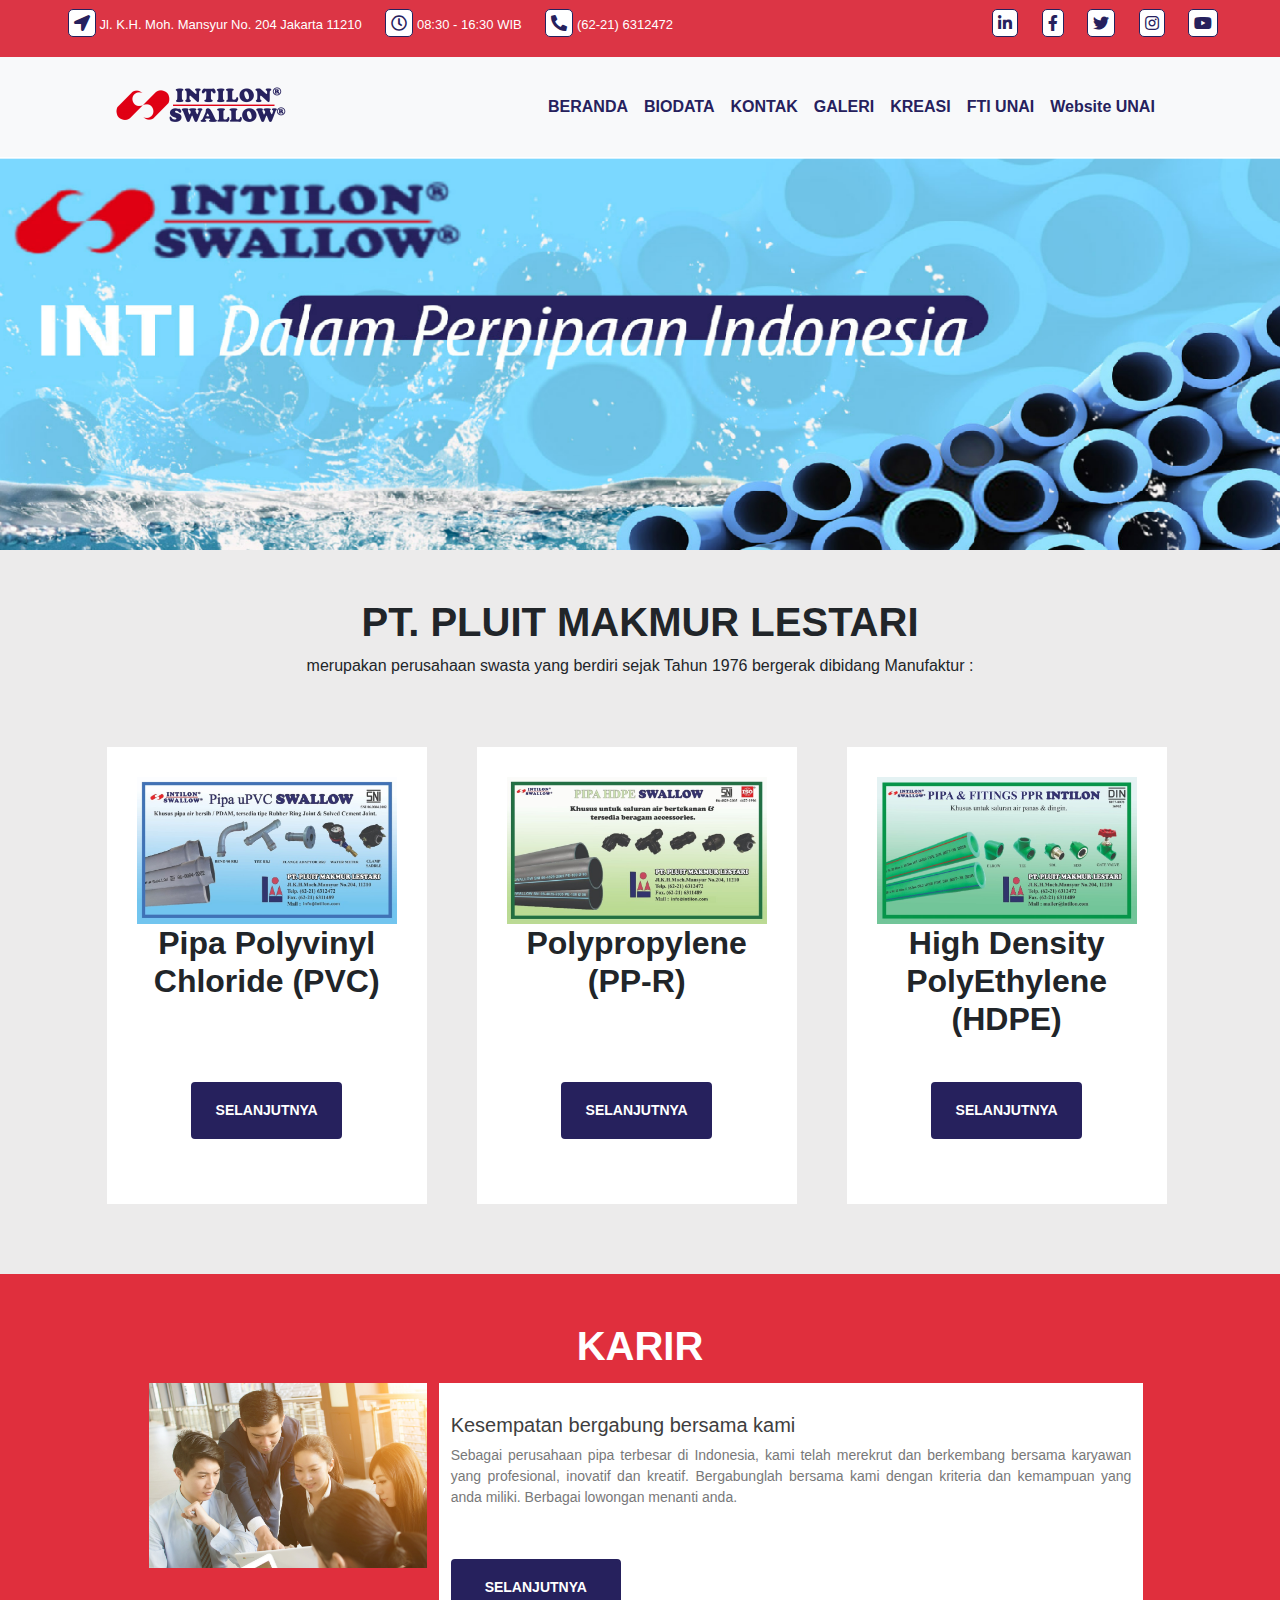
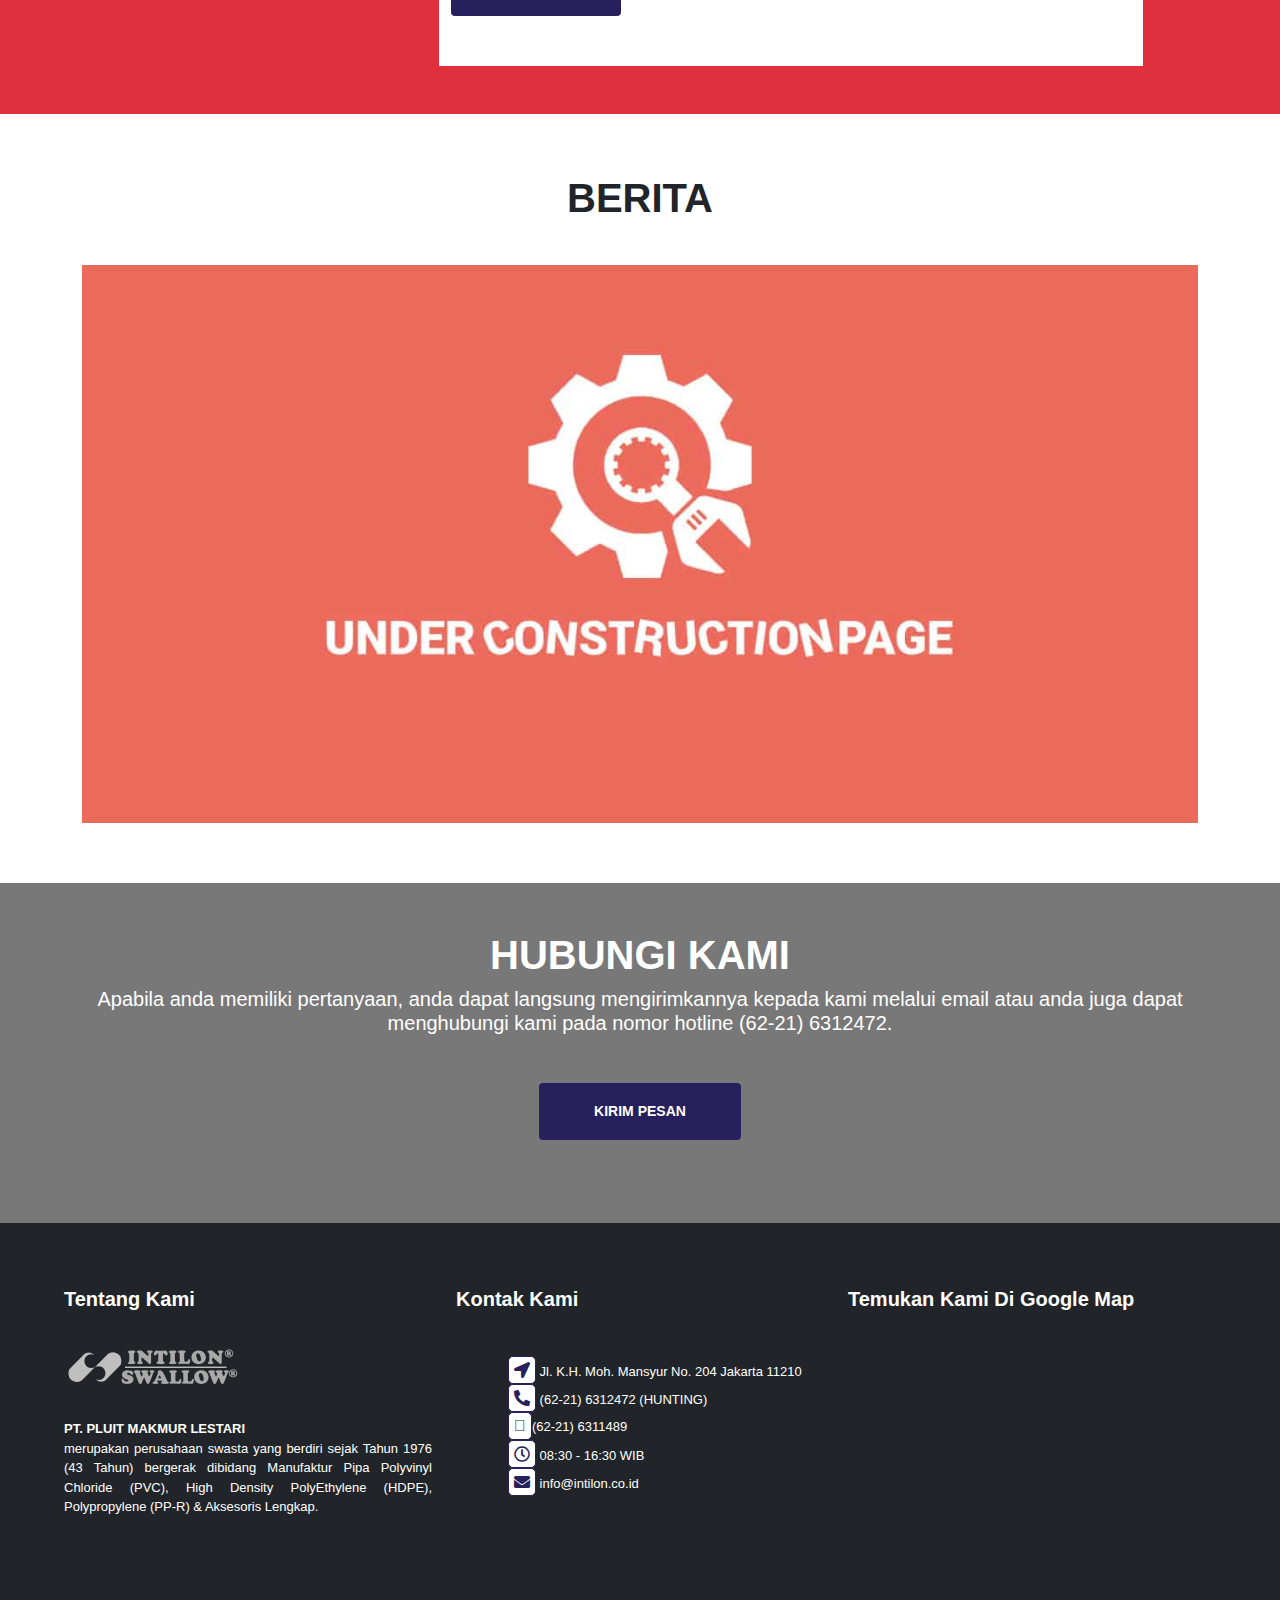
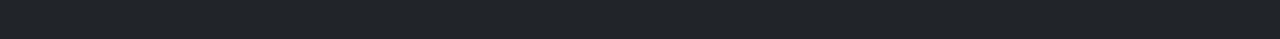
==== commit c5124398: "upload project" ====
--- a/index.html
+++ b/index.html
@@ -4,347 +4,167 @@
     <meta charset="UTF-8">
     <meta http-equiv="X-UA-Compatible" content="IE=edge">
     <meta name="viewport" content="width=device-width, initial-scale=1.0">
-    <link rel="icon" href="logo.png" type="image" sizes="18x18">
-    <title>Curhatinaja.idn</title>
-    <link rel="stylesheet" href="https://pro.fontawesome.com/releases/v5.10.0/css/all.css" integrity="sha384-AYmEC3Yw5cVb3ZcuHtOA93w35dYTsvhLPVnYs9eStHfGJvOvKxVfELGroGkvsg+p" crossorigin="anonymous"/>
-    <link rel="stylesheet" type="text/css" href="index.css"></link>
-    <link href="https://cdn.jsdelivr.net/npm/bootstrap@5.0.2/dist/css/bootstrap.min.css" rel="stylesheet" integrity="sha384-EVSTQN3/azprG1Anm3QDgpJLIm9Nao0Yz1ztcQTwFspd3yD65VohhpuuCOmLASjC" crossorigin="anonymous">
+    <link rel="icon" href="foto/logo.png" type="image" sizes="13x13">
+    <title>INTILON SWALLOW | Manufaktur Pipa Polyvinyl Chloride (PVC), High Density PolyEthylene (HDPE), Polypropylene (PP-R)</title>
+    <link href="https://cdn.jsdelivr.net/npm/bootstrap@5.1.2/dist/css/bootstrap.min.css" rel="stylesheet">
+    <script src="https://cdn.jsdelivr.net/npm/bootstrap@5.1.2/dist/js/bootstrap.bundle.min.js"></script>
     <link rel="stylesheet" type="text/css" href="https://cdnjs.cloudflare.com/ajax/libs/font-awesome/5.13.0/css/all.min.css"></link>
+    <link rel="stylesheet" href="style.css">
+
+
 </head>
 <body>
-    <!-- navigasi -->
-    <nav class="navbar navbar-expand-lg navbar-light bg-light fixed-top">
-        <div class="container-fluid">
-          <a class="navbar-brand" href="index.html"><img src="logo_transparan.png" width="10%"> Curhatinaja.idn</a>
-          <button class="navbar-toggler navbar-toggler-right" type="button" data-bs-toggle="collapse" data-bs-target="#navbarResponsive" aria-controls="navbarText" aria-expanded="false" aria-label="Toggle navigation">
-            Menu
-            <i class="fas fa-bars ml-1"></i></button>
-          <div class="collapse navbar-collapse" id="navbarResponsive">
-            <ul class="navbar-nav text-uppercase ml-auto">
-              <li class="nav-item"><a class="nav-link js-scroll-trigger" href="#beranda"><b>Beranda</b></a></li>
-              <li class="nav-item"><a class="nav-link js-scroll-trigger" href="contact.html"><b>Kontak</b></a></li>
-              <li class="nav-item"><a class="nav-link js-scroll-trigger" href="#tentang"><b>Tentang Kami</b></a></li>
-              <li class="nav-item"><a class="nav-link js-scroll-trigger" href="#expert"><b>Expert</b></a></li>
-              <li class="nav-item"><a class="nav-link js-scroll-trigger" href="#helper"><b>Helper</b></a></li>
-            </ul>
-          </div>
-        </div>
-    </nav>  
-    <div class="header container-fluid"><img src="background.jpeg" id="beranda"></div> 
-    
-    <!-- tentang -->
-    <div class="container tentang pt-5 pd-5">
-        <div class="container" id="tentang">
-            <h2 class="display-3 text-center"><br>Apa itu curhatinaja.idn?</h2><br><br>
-            <p>Adalah sebuah wadah pertemuan antara insan yang membutuhkan bantuan dan insan yang terlahir untuk membantu.
-            </p>
-            <p>
-                Didirikan berdasarkan pengalaman pribadi Founder yang sering dimintai pertolongan untuk mendengar keluh kesah terkait kesehatan mental sekitar. Hal ini dilihat sebagai peluang oleh Founder bahwa ada permintaan dan kebutuhan masyarakat terkait akses kesehatan mental. 
-            </p>
-            <div class="crearfix pt-5"><img 
-                src="logo_transparan.png" 
-                class="col-md-6 float-md-end mb-3 crop-img" 
-                width="15%">
+    <!-- sosmed -->
+    <div class="medsos container-fluid bg-danger">
+        <div class="row container-fluid bg-danger">
+            <div class="col-sm-7 p-1 ">
+                <ul>
+                    <li><i class="fas fa-location-arrow"></i> Jl. K.H. Moh. Mansyur No. 204 Jakarta 11210</li>
+                    <li><i class="far fa-clock"></i> 08:30 - 16:30 WIB</li>
+                    <li><i class="fas fa-phone-alt"></i></i> (62-21) 6312472</li>
+                </ul>
             </div>
-                    <h3 class="mt-3" id="tujuan">TUJUAN/VISI</h3>
-                    <p>Meningkatkan well-being dan memanusiakan
-                        manusia dari berbagai latar belakang usia dan
-                        budaya
-                    </p>
-                    <h3 class="mt-3" id="misi">Misi</h3>
-                    <p>Hadir 24/7 dengan mengutamakan peningkatan
-                        kesejahteraan hidup dalam memberikan berbagai
-                        layanan jasa dan praktik psikologi, sesuai kode etik
-                        yang berlaku dengan harga yang terjangkau
-                    </p>
-    
-                    <!-- <img src="perkenalan.png" alt="" width="100%">
-                    <img src="muli teli.png" width="100%">
-                    <img src="jasa.png" width="100%"> -->
-        </div>
-    </div>
-
-    <!-- Carousel -->
-    <div id="demo" class="carousel slide" data-bs-ride="carousel">
-        <!-- Indicators/dots -->
-        <div class="carousel-indicators">
-            <button type="button" data-bs-target="#demo" data-bs-slide-to="0" class="active"></button>
-            <button type="button" data-bs-target="#demo" data-bs-slide-to="1"></button>
-            <button type="button" data-bs-target="#demo" data-bs-slide-to="2"></button>
-        </div>
-        <!-- The slideshow/carousel -->
-        <div class="container carousel-inner p-5">
-            <div class="carousel-item active">
-                <img src="perkenalan.png" class="d-block" style="width:100%">
-            </div>
-            <div class="carousel-item">
-                <img src="muli teli.png" class="d-block" style="width:100%">
-            </div>
-            <div class="carousel-item">
-                <img src="jasa.png" class="d-block" style="width:100%">
-            </div>
-        </div>
-        <!-- Left and right controls/icons -->
-        <button class="carousel-control-prev" type="button" data-bs-target="#demo" data-bs-slide="prev">
-        <span class="carousel-control-prev-icon"></span></button>
-        <button class="carousel-control-next" type="button" data-bs-target="#demo" data-bs-slide="next">
-        <span class="carousel-control-next-icon"></span></button>
-    </div>
-
-    <!-- expert -->
-    <div class="container text-center p-5" id="expert"><br>
-        <div class="title display-3"><h1>Expert Curhatinaja.idn</h1></div>
-            <div class="row p-5">
-                <div class="col-sm-1"></div>
-                <div class="expert col-sm-3 m-3">
-                    <img src="AN.png" 
-                        class="rounded-circle mb-3">
-                        <h4>Alfiah Nur Rohmah, M.PSI., PSI.</h4>
-                        <p class="text-center">Education Psychologist</p>
-                    <p><b>Fokus Kajian</b><br>
-                    <ul>
-                        <li>Permasalahan anak dan remaja<br>(motivasi, agresi, konsentrasi)</li>
-                        <li>Parenting</li>
-                        <li>Prokrastinasi</li>
-                        <li>Minat dan bakat</li>
-                    </ul></p>
-                </div>
-                <div class="expert col-sm-3 m-3">
-                    <img src="CE.png"
-                        class="rounded-circle mb-3">
-                        <h4>Cindy Emanuela, M.PSI., PSI.</h4>
-                        <p class="text-center">Clinical Psychologist</p>
-                    <p><b>Fokus Kajian</b><br>
-                    <ul>
-                        <li>Masalah perkembangan (seperti ADHD, ID)</li>
-                        <li>Masalah perilaku anak</li>
-                        <li>Masalah emosi anak dan remaja</li>
-                        <li>Kecemasan</li>
-                        <li>Depresi</li>
-                        <li>Fobia</li>
-                        <li>Relasi</li>
-                        <li>Sucidal Ideation</li>
-                    </ul></p>
-                </div>
-                <div class="expert col-sm-3 m-3">
-                        <img src="CS.png"
-                        class="rounded-circle mb-3">
-                        <h4>Cindy Stefanie Tanjung, M.PSI., PSI.</h4>
-                        <p class="text-center">Clinical Psychologist</p>
-                    <p><b>Fokus Kajian</b><br>
-                    <ul>
-                        <li>Kecemasan</li>
-                        <li>Depresi </li>
-                        <li>Trauma </li>
-                        <li>Insomia</li>
-                        <li>Avodidant</li>
-                        <li>Sucical Idention</li>
-                        <li>Relasi </li>
-                        <li>Gangguan Emosi </li>
-                        <li>Permasalahan Sosial </li>
-                    </ul></p>
-                </div>
-                <div class="col-sm-1"></div>
-                <div class="col-sm-3 p-3 m-3 text-center expert">
-                    <img src="EK (NEW).png"
-                        class="rounded-circle mb-3">
-                        <h4>Elisa Kristiani, M.PSI., PSI.</h4>
-                        <p class="text-center">Industrial & Organization Psychologist</p>
-                    <p><b>Fokus Kajian</b><br>
-                    <ul>
-                        <li>Self-Development </li>
-                        <li>Career Path</li>
-                        <li>Strees Management</li>
-                        <li>Burnout</li>
-                        <li>Self-Love </li>
-                        <li>Work Satisfaction</li>
-                        <li>Motivasi </li>
-                        <li> Conflict Management</li>
-                        <li> Leadership</li>
-                        <li>Organizational Communication</li>
-                    </ul></p>
-                </div>
-                <div class="col-sm-3 p-3 m-3 text-center expert">
-                    <img src="PA.png" class="rounded-circle mb-3">
-                    <h4>Pramudita Ardianti, M.PSI., PSI.</h4>
-                    <p class="text-center">Industrial & Organization Psychologist</p>
-                    <p><b>Fokus Kajian</b><br>
-                    <ul>
-                        <li>Interpersonal Skill</li>
-                        <li>Interest & Talent</li>
-                        <li>Election Of Major & Career Path</li>
-                        <li>Team Work & Communicatio</li>
-                        <li>Career Plan & Development</li>
-                        <li>Work Life Balance</li>
-                        <li>Career Adaptation &  Transition</li>
-                        <li>Job Inseccurity</li>
-                        <li>Leadership</li>
-                        <li>Anxienty At Work</li>
-                        <li>Work Stress & Demotivation</li>
-                        <li>Lack Of Performance</li>
-                        <li>Work Engagement</li>
-                    </ul></p>
-                </div>
-                <div class="col-sm-3 p-3 m-3 text-center expert">
-                    <img src="RP.png" class="rounded-circle mb-3">
-                    <h4>Reza Para Yudha, M.PSI., PSI.</h4>
-                    <p class="text-center">Clinical Psychologist</p>
-                    <p><b>Fokus Kajian</b><br>
-                    <ul>
-                        <li>Phobia</li>
-                        <li>Relationship</li>
-                        <li>Kecemasan</li>
-                        <li>Trauma</li>
-                        <li>Kesepian</li>
-                        <li>Self-Estrem</li>
-                        <li>Self-harm</li>
-                    </ul></p>
-                </div>
-                <div class="col-sm-2"></div>
-                <div class="col-sm-3 p-3 m-3 text-center expert">
-                    <img src="RW.png" class="rounded-circle mb-3">
-                    <h4>Rini Wulandari, M.PSI., PSI.</h4>
-                    <p class="text-center">Clinical Psychologist</p>
-                    <p><b>Fokus Kajian</b><br>
-                    <ul>
-                        <li>Penerimaan Diri</li>
-                        <li>Relationship</li>
-                        <li>Kecemasan</li>
-                        <li>Self-Compassion</li>
-                        <li>Kesepian</li>
-                        <li>Self-Estrem</li>
-                        <li>Pendampingan Disabilitas & Cargiver</li>
-                        <li>Regulasi Emosi</li>
-                    </ul></p>
-                </div>
-                <div class="col-sm-1"></div>
-                <div class="col-sm-3 p-3 m-3 text-center expert">
-                    <img src="TF.png" class="rounded-circle mb-3">
-                    <h4>Trisce Felery Thendean, M.PSI., PSI.</h4>
-                    <p class="text-center">Clinical Psychologist</p>
-                    <p><b>Fokus Kajian</b><br>
-                    <ul>
-                        <li>Anxienty</li>
-                        <li>Stress</li>
-                        <li>Kepercayaan Diri</li>
-                        <li>Insomia</li>
-                        <li>Kesepian</li>
-                        <li>Anti-Sosial</li>
-                    </ul></p>
-                </div>
-            </div>
+            <div class="col-sm-2"></div>
+            <div class="sosmed col-sm-3 p-1">
+                <ul>
+                    <li><a href="#"><i class="fab fa-linkedin-in"></i></i></a></li>
+                    <li><a href="#"><i class="fab fa-facebook-f"></i></i></a></li>
+                    <li><a href="#"><i class="fab fa-twitter"></i></i></a></li>
+                    <li><a href="#"><i class="fab fa-instagram"></i></i></a></li>
+                    <li><a href="#"><i class="fab fa-youtube"></i></i></a></li>
+                </ul>
+            </div>          
         </div>
     </div>
 
 
-    <!-- helper -->
-        <div class="container-fluid pb-5">
-            <div class="container text-center">
-                <class="display-3" id="helper"><br><h1>Helper curhatinaja.idn</h1>
-                <div class="row pt-4">
-                    <div class="col-sm-1"></div>
-                    <div class="col-sm-3 p-3 m-3 helper text-center">
-                        <img src="AF.png" class="rounded-circle mb-3">
-                        <h4>Afifah risnafitri, S.PSI.</h4>
-                        <p>Graphologist and Self Improvement Enthusuast</p>
-                    </div>
-                    <div class="col-sm-3 m-3 p-3 helper text-center">
-                        <img src="AR.png" class="rounded-circle mb-3">
-                        <h4>Adelinn Rizkyka W, S.PSI.</h4>
-                        <p>Romantic & Self Improvement Enthusiast</p>
-                    </div>
-                    <div class="col-sm-3 p-3 m-3 helper text-center">
-                        <img src="ES.png" class="rounded-circle mb-3">
-                        <h4>Eirene Ericha Sulu, S.PSI.</h4>
-                        <p>Magister Student Of Profesional Psychology</p>
-                    </div>
-                    <div class="col-sm-1"></div>
-                    <div class="col-sm-3 p-3 m-3 helper text-center">
-                        <img src="MS.png" class="rounded-circle mb-3">
-                        <h4>Muhammad Soulthan, S.PSI.</h4>
-                        <p>Personal Well-Being Enthusiast</p>
-                    </div>
-                    <div class="col-sm-3 p-3 m-3 helper text-center">
-                        <img src="NK.png" class="rounded-circle mb-3">
-                        <h4>Nian Indah Kinanthi, S.PSI.</h4>
-                        <p>Sport Psychology & Personal Development Enthusiast</p>
-                    </div>
-                    <div class="col-sm-3 p-3 m-3 helper text-center">
-                        <img src="PS.png" class="rounded-circle mb-3">
-                        <h4>Pandjit Satrio Aji, S.PSI.</h4>
-                        <p>Romantic & Social Relationship Enthusiast</p>
-                    </div>
-                    <div class="col-sm-1"></div>
-                    <div class="col-sm-1 p-3 text-center"></div>
-                    <div class="col-sm-3 p-3 m-3 helper text-center">
-                        <img src="RN.png" class="rounded-circle mb-3">
-                        <h4>Arief Rachman N, S.PSI.</h4>
-                        <p>Self Improvement Enthusiast</p>
-                    </div>
-                    <div class="col-sm-1 p-3 text-center"></div>
-                    <div class="col-sm-3 p-3 m-3 helper text-center">
-                        <img src="RS.png" class="rounded-circle mb-3">
-                        <h4>Raissa Safrida, S.PSI.</h4>
-                        <p>Magister Student Of Profesional Psychology</p>
-                    </div>
-                </div>
+    <!-- navbar -->
+    <nav class="navbar navbar-expand-lg navbar-light bg-light">
+        <div class="container-fluid"><img src="foto/LOGO-int.png">
+          <button class="navbar-toggler" type="button" data-bs-toggle="collapse" data-bs-target="#navbarText" aria-label="Toggle navigation">
+            <span class="navbar-toggler-icon"></span>
+          </button>
+          <div class="collapse navbar-collapse" id="navbarText">
+            <ul class="menu navbar-nav me-auto">
+                <li class="nav-item">
+                    <a class="nav-link" href="index.html">BERANDA</a>
+                </li>
+                <li class="nav-item">
+                    <a class="nav-link" href="biodata.html">BIODATA</a>
+                </li>
+                <li class="nav-item">
+                    <a class="nav-link" href="contact_us.html">KONTAK</a>
+                </li>
+                <li class="nav-item">
+                    <a class="nav-link" href="gallery.html">GALERI</a>
+                </li>
+                <li class="nav-item">
+                    <a class="nav-link" href="kreasi.html">KREASI</a>
+                </li>
+                <li class="nav-item">
+                    <a class="nav-link" href="https://fti.unai.edu">FTI UNAI</a>
+                </li>
+                <li class="nav-item">
+                    <a class="nav-link" href="https://unai.edu">Website UNAI</a>
+                </li>
+            </ul>
+          </div>
+        </div>
+    </nav>
+
+    <!-- header -->
+    <div class="header container-fluid"><img src="foto/bg.png" width="100%"></div>
+
+    <div class="judul container-fluid text-center p-5">
+        <h1><strong>PT. PLUIT MAKMUR LESTARI</strong></h1>
+        <p>merupakan perusahaan swasta yang berdiri sejak Tahun 1976 bergerak dibidang Manufaktur :</p>
+    </div>
+
+    <!-- PRODUK -->
+    <div class="product container-fluid text-center">
+        <div class="row">
+            <div class="col-sm-1"></div>
+            <div class="produk col-sm-3">
+                <img src="foto/Picture1.jpg" width="100%"><br>
+                <h2>Pipa Polyvinyl Chloride (PVC)<br><br></h2>
+                <div class="lanjut col-sm-7 text-center"><a href="#">SELANJUTNYA</a></div>
             </div>
+            <div class="produk col-sm-3">
+                <img src="foto/Picture2.jpg" width="100%">
+                <h2>Polypropylene (PP-R)<br><br></h2>
+                <div class="lanjut col-sm-7 text-center"><a href="#">SELANJUTNYA</a></div>
+            </div>
+            <div class="produk col-sm-3">
+                <img src="foto/Picture3.jpg" width="100%">
+                <h2>High Density PolyEthylene (HDPE)</h2>
+                <div class="lanjut col-sm-7 text-center"><a href="#">SELANJUTNYA</a></div>
+            </div>
+            <div class="col-sm-1"></div>
         </div>
+    </div>
 
-        <div class="display-3 text-center"><br><h2>CURHATIN AJA (BY NYANYIINAJA.IDN)</h2><br></div>
-        <p></p>
-        <pre>
-                roda kehidupan trus berputar
-                bikin hati gusar
-                ingin luapkan semua keresahan
-                tapi bagaimana
+    <!-- KARIR -->
+    <div class="karir container-fluid text-center p-5">
+        <span><h1>KARIR</h1></span>
+        <div class="row">
+            <div class="karir col-sm-1"></div>
+            <div class="karir col-sm-3">
+                <img src="foto/karyawan.png" width="100%">
+            </div>
+            <div class="karir-text col-sm-7">
+                <h5>Kesempatan bergabung bersama kami</h5>
+                <p>Sebagai perusahaan pipa terbesar di Indonesia, kami telah merekrut dan berkembang bersama karyawan yang profesional, inovatif dan kreatif. Bergabunglah bersama kami dengan kriteria dan kemampuan yang anda miliki. Berbagai lowongan menanti anda.</p>
+                <div class="lanjut col-sm-3 text-center"><a href="#">SELANJUTNYA</a></div>
+            </div>
+            <div class="karir col-sm-1"></div>
+        </div>
+    </div>
 
-                kata mereka curhat itu seperti obat
-                yang mampu hilangkan
-                luka di dalam hatiku yang tak kunjung sembuh
-                sampai kapan ku harus menyimpan keganjalan in
-
-                ku tak mau menunda lagi
-                tuk curhatinaja!
-        </pre>
-        <div class="video p-5"><video width="80%" controls><source src="jingle curhatinaja idn.mp4"></video> 
-            
-    <div class="hubungi container-fluid text-center">
-        <h2>Jasa Curhat dan Konsultasi </h2>
-        <p><b>Sarjana Psikologi dan Psikolog <br> Butuh temen curhat dan solusi dari Psikolog? <br> Kami  siap membantu </b></p>
-        <a href="contact.html">KIRIM PESAN</a>
+    <!-- BERITA -->
+    <div class="berita container text-center">
+        <h1>BERITA</h1>
+        <div class="row">
+            <div class="col-sm-12"><img src="foto/berita.jpg"width="100%"></div>
+        </div>
+    </div>
+    
+    <!-- HUBUNGI -->
+    <div class="hubungi container-fluid text-center p-5">
+        <h1>HUBUNGI KAMI</h1>
+        <h5>Apabila anda memiliki pertanyaan, anda dapat langsung mengirimkannya kepada kami melalui email atau anda juga dapat menghubungi kami pada nomor hotline (62-21) 6312472.</h5>
+        <div class="row">
+            <div class="col-sm-5"></div>
+            <div class="lanjut col-sm-2 text-center"><a href="#">KIRIM PESAN</a></div>
+        </div>
     </div>
 
     <!-- FOOTER -->
-    <div class="footer container-fluid pt-4">
-        <div class="footer-section">
-            <h4>WAKTU KERJA</h4>
-            <p><pre>
-Sabtu 18.00 - Jumat 18.00 :
-semua urusan curhat diurus
-Jumat 20.00 - Sabtu 18.00 :
-gak boleh ngurus atau sekadar
-mikirin curhat
-KECUALI Curhat Gratis!!
-                </pre>
-            </p>
+    <div class="footer container-fluid bg-dark p-3">
+        <div class="row bg-dark p-5">
+            <div class="tentang col-sm-4">
+                <h5>Tentang Kami</h5>
+                <img src="foto/LOGO-intbr.png" width="178" height="100">
+                <p><b>PT. PLUIT MAKMUR LESTARI</b><br> merupakan perusahaan swasta yang berdiri sejak Tahun 1976 (43 Tahun) bergerak dibidang Manufaktur Pipa Polyvinyl Chloride (PVC), High Density PolyEthylene (HDPE), Polypropylene (PP-R) &amp; Aksesoris Lengkap.</p>
+            </div>
+            <div class="kontak col-sm-4">
+                <h5>Kontak Kami</h5>
+                <div class="info p-2"></div>
+                <ul>
+                    <li><i class="fas fa-location-arrow"></i> Jl. K.H. Moh. Mansyur No. 204 Jakarta 11210</li><br>
+                    <li><i class="fas fa-phone-alt"></i></i> (62-21) 6312472 (HUNTING)</li>
+                    <li><i class="fal fa-fax"></i>(62-21) 6311489</li><br>
+                    <li><i class="far fa-clock"></i> 08:30 - 16:30 WIB</li><br>
+                    <li><i class="fas fa-envelope"></i> info@intilon.co.id</li>
+                </ul>
+            </div>
+            <div class="maps col-sm-4">
+                <h5>Temukan Kami Di Google Map</h5>
+                <iframe src="https://g.page/Intilon?share" width="100%" height="250px"  frameborder=”0″ style=”border:0″ allowfullscreen></iframe>
+            </div>
         </div>
-        <div class="footer-section">
-            <h4>KONTAK KAMI</h4>
-            <ul>
-                <!-- <li><a href="https://wa.me/6281222359371?text=Hai%20min,%20mau%20konsultasi%20nihh%F0%9F%98%8A%20"><i class="fab fa-whatsapp"></i> Konsul dengan Psikolog (Admin 1)</i></a></li>
-                <li><a href="https://wa.me/6282315555023?text=Hai%20min,%20mau%20konsultasi%20nihh%F0%9F%98%8A"><i class="fab fa-whatsapp"></i> Konsul dengan Psikolog (Admin 2)</i></a></li> -->
-                <!-- <li><a href="https://linktr.ee/curhatinaja.idn" target="_blank"><i class="fas fa-link"></i></a></li> -->
-                <li><a href="https://www.facebook.com/curhatinaja.idn/?ref=py_c" target="_blank"><i class="fab fa-facebook"></i></a></li>
-                <li><a href="https://twitter.com/curhatinajaidn?t=tfTOaMFZTCK6RIwyauVzKw&s=09" target="_blank"><i class="fab fa-twitter"></i></a></li>
-                <li><a href="https://instagram.com/curhatinaja.idn?utm_medium=copy_link" target="_blank"><i class="fab fa-instagram" ></i></a></li>
-                <li><a href="https://shopee.co.id/curhatinaja.idn?v=e08&smtt=0.0.3"><i class="fas fa-shopping-cart"></i></a></li>
-            </ul> 
-        </div>
-        
     </div>
-<div class="container-fluid copyright text-center pt-5 pb-5">All Right Reserved &copy; 2021 Curhatinaja.idn</div>
     
-    <script src="https://cdn.jsdelivr.net/npm/bootstrap@5.0.2/dist/js/bootstrap.bundle.min.js" integrity="sha384-MrcW6ZMFYlzcLA8Nl+NtUVF0sA7MsXsP1UyJoMp4YLEuNSfAP+JcXn/tWtIaxVXM" crossorigin="anonymous"></script>
+    
+    
 </body>
 </html>--- a/style.css
+++ b/style.css
@@ -0,0 +1,191 @@
+*{
+    text-decoration: none;
+    margin: 0px;
+    padding: 0px;
+    font-family: 'Roboto', sans-serif;
+}
+*body{
+    background-color: #ecebeb;
+    font-family: 'Roboto', sans-serif;
+}
+.sosmed a{
+    color: #fff;
+}
+.row{
+    background-color: #e02f3d;
+    padding-top: 5px;
+    font-size: 13px;
+}
+.row ul li{
+    display: inline-block;
+    color: #fff;
+    margin-left: 20px;
+}
+i{
+    font-size: 16px;
+    color: #26215d;
+    background-color: #fff;
+    border-color: #26215d;
+    border-style: solid;
+    border-width: 1px;
+    padding: 5px;
+    border-radius: 5px;
+}
+.sosmed i:hover{
+    background-color: #000;
+    color: #fff;
+}
+body{
+    margin: 0px;
+    padding: 0px;
+    border: 50px;
+    font-family: 'Roboto', sans-serif;
+}
+.navbar{
+    padding: 0;
+    padding-left: 100px;
+}
+.menu{
+    margin-right: 20px;
+    padding-left: 250px;
+    color: #26215d;
+    font-weight: bold;
+    padding-bottom: 0;
+}
+.menu a{
+    color: #26215d;
+}
+.menu a:hover{
+    color: #e02f3d;
+}
+.header{
+    padding: 0;
+}
+.judul{
+    background-color: #ecebeb;
+}
+.produk{
+    background-color: #fff;
+    margin-right: 50px;
+    margin-bottom: 70px; 
+    padding: 30px; 
+}
+.row{
+    background-color: #ecebeb;
+}
+.produk h2{
+    font-weight: bold;
+}
+.produk .lanjut{
+    display: inline-block;
+}
+.product{
+    background-color: #ecebeb;
+}
+.karir{
+    background-color: #e02f3d;
+    padding-top: 0;
+    padding-bottom: 50px;
+}
+.karir h1{
+    font-weight: bold;
+    color: #fff;
+}
+.karir-text{
+    background-color: #fff;
+    text-align: justify;
+    padding-top: 30px;
+    padding-bottom: 15px;
+}
+.karir-text h5{
+    color: #3e3e3e;
+}
+.karir-text p{
+    font-size: 14px;
+    color: #787879;
+    text-align: justify;
+    padding-bottom: 0;
+}
+.karir .row{
+    background-color: #e02f3d;
+}
+.lanjut{
+    background-color: #26215d;
+    color: #fff;
+    padding: 15px;
+    font-size: 14px;
+    border: solid;
+    border-color: #26215d;
+    border-radius: 4px;
+    font-weight: bold;
+    font-size: 14px;
+    margin-top: 35px;
+    margin-bottom: 35px;
+    display: inline-block;
+}
+.lanjut:hover{
+    background-color: #000;
+    color: #fff;
+    display: inline-block;
+    border-color: #000;
+}
+.lanjut a:link, .lanjut a:visited{
+    color: #fff;
+    text-decoration: none;
+    display: inline-block;
+    background-color: transparent;
+}
+.berita{
+    padding-top: 60px;
+    padding-bottom: 60px;
+    background-color: #fff;
+}
+.berita .row{
+    background-color: #fff;
+}
+.berita h1{
+    font-weight: bold;
+    padding-bottom: 30px;
+}
+.hubungi{
+    background-color: #787879;
+    color: #fff;
+}
+.hubungi h1{
+    font-weight: bold;
+}
+.hubungi .row{
+    background-color: #787879;
+}
+.footer{
+    text-align: justify;
+    color: #fff;
+}
+.footer h5{
+    font-weight: bold;
+    color: #fff !important;
+}
+.kontak .info{
+    margin-bottom: 21px !important;
+}
+.kontak .info i{
+    font-size: 16px;
+    color: #ffffff;
+    background-color: #363636;
+    border-color: #363636;
+    border-style: solid;
+    border-width: 1px;
+    border-radius: 4px;
+}
+.kontak .info ul li{
+    color: #cfcfcf;
+    font-size: 14px;
+    font-weight: 400;
+    margin-bottom: 21px;
+}
+.maps iframe{
+    margin: 0;
+    padding: 0;
+    vertical-align: baseline;
+    outline: 0;
+}